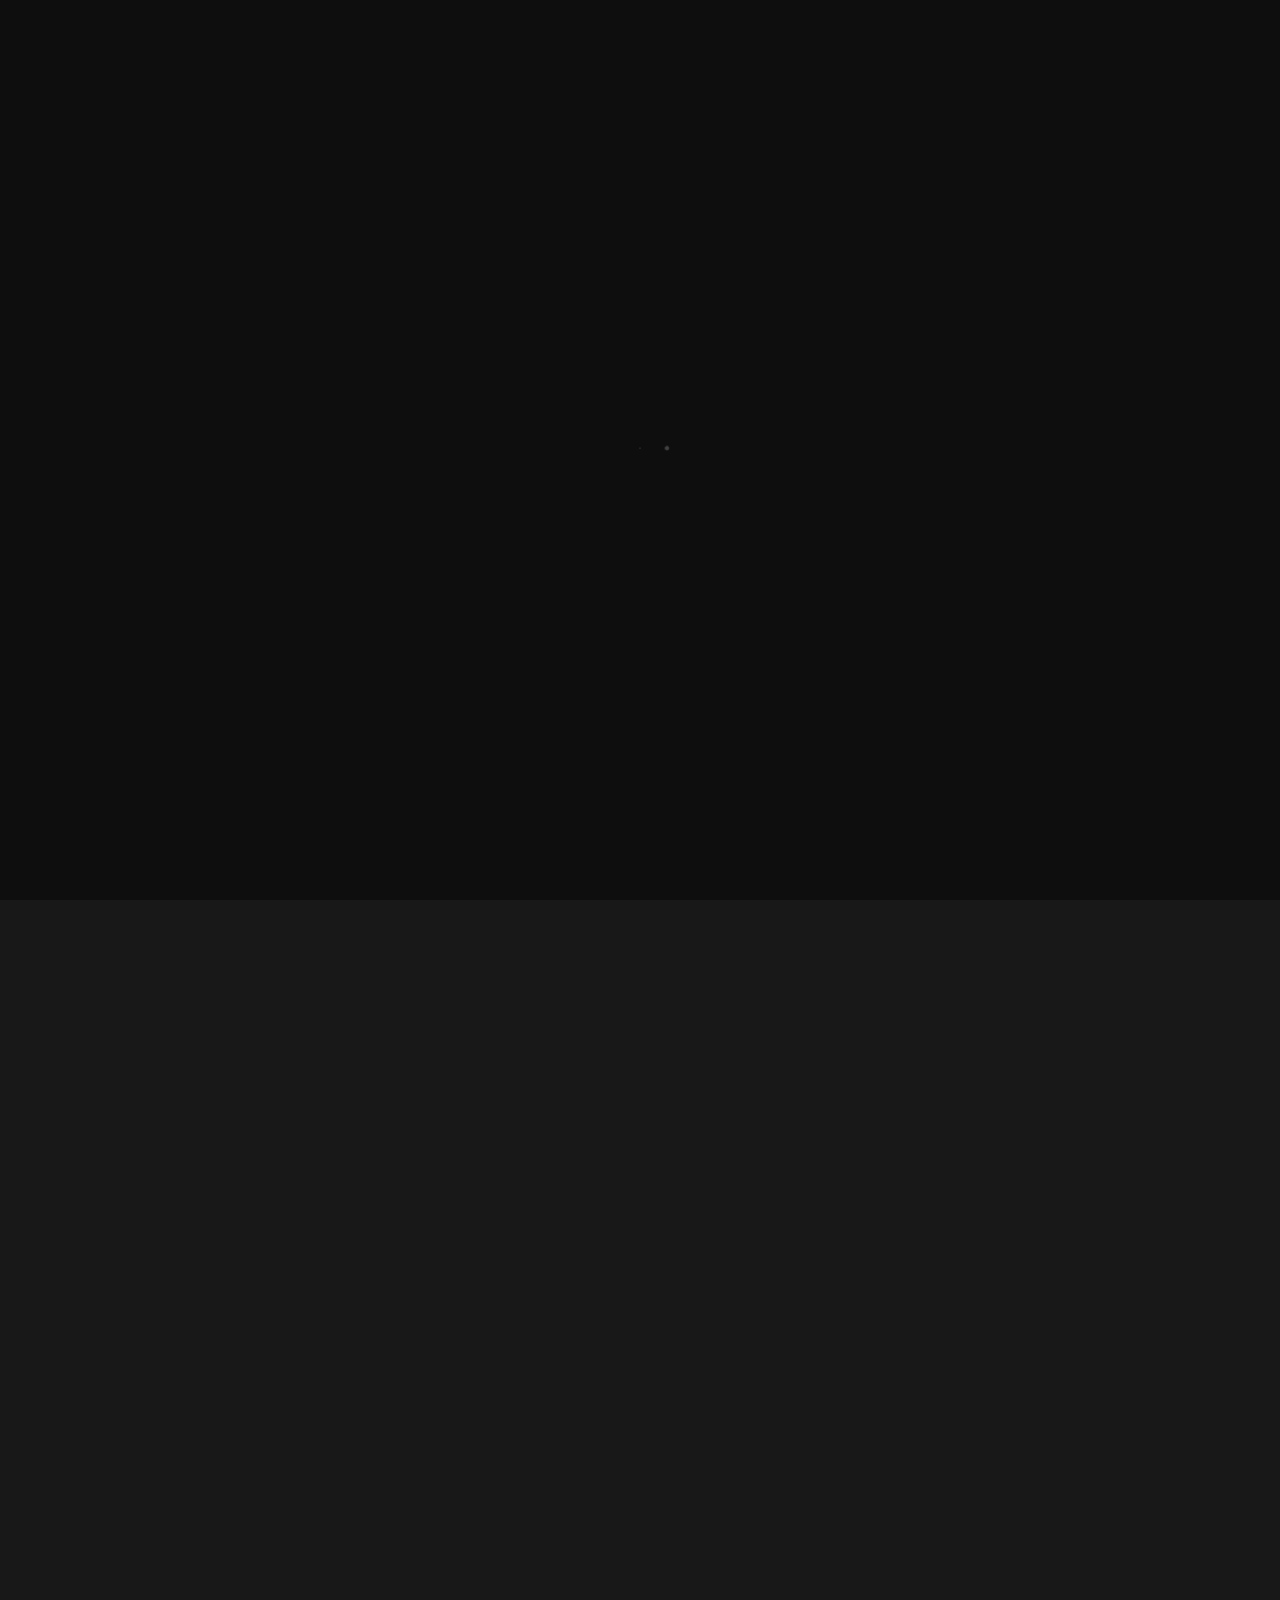
==== index.html @ e047747b "Chintan personal website template is initiated..." ====
<html xmlns="http://www.w3.org/1999/xhtml" lang="en">

<head>
	<meta http-equiv="Content-Type" content="text/html; charset=utf-8" />
	<meta name="description" content="HTTrack is an easy-to-use website mirror utility. It allows you to download a World Wide website from the Internet to a local directory,building recursively all structures, getting html, images, and other files from the server to your computer. Links are rebuiltrelatively so that you can freely browse to the local site (works with any browser). You can mirror several sites together so that you can jump from one toanother. You can, also, update an existing mirror site, or resume an interrupted download. The robot is fully configurable, with an integrated help" />
	<meta name="keywords" content="httrack, HTTRACK, HTTrack, winhttrack, WINHTTRACK, WinHTTrack, offline browser, web mirror utility, aspirateur web, surf offline, web capture, www mirror utility, browse offline, local  site builder, website mirroring, aspirateur www, internet grabber, capture de site web, internet tool, hors connexion, unix, dos, windows 95, windows 98, solaris, ibm580, AIX 4.0, HTS, HTGet, web aspirator, web aspirateur, libre, GPL, GNU, free software" />
	<title>Local index - HTTrack Website Copier</title>
  <!-- Mirror and index made by HTTrack Website Copier/3.49-2 [XR&CO'2014] -->
	<style type="text/css">
	<!--

body {
	margin: 0;  padding: 0;  margin-bottom: 15px;  margin-top: 8px;
	background: #77b;
}
body, td {
	font: 14px "Trebuchet MS", Verdana, Arial, Helvetica, sans-serif;
	}

#subTitle {
	background: #000;  color: #fff;  padding: 4px;  font-weight: bold; 
	}

#siteNavigation a, #siteNavigation .current {
	font-weight: bold;  color: #448;
	}
#siteNavigation a:link    { text-decoration: none; }
#siteNavigation a:visited { text-decoration: none; }

#siteNavigation .current { background-color: #ccd; }

#siteNavigation a:hover   { text-decoration: none;  background-color: #fff;  color: #000; }
#siteNavigation a:active  { text-decoration: none;  background-color: #ccc; }


a:link    { text-decoration: underline;  color: #00f; }
a:visited { text-decoration: underline;  color: #000; }
a:hover   { text-decoration: underline;  color: #c00; }
a:active  { text-decoration: underline; }

#pageContent {
	clear: both;
	border-bottom: 6px solid #000;
	padding: 10px;  padding-top: 20px;
	line-height: 1.65em;
	background-image: url(backblue.gif);
	background-repeat: no-repeat;
	background-position: top right;
	}

#pageContent, #siteNavigation {
	background-color: #ccd;
	}


.imgLeft  { float: left;   margin-right: 10px;  margin-bottom: 10px; }
.imgRight { float: right;  margin-left: 10px;   margin-bottom: 10px; }

hr { height: 1px;  color: #000;  background-color: #000;  margin-bottom: 15px; }

h1 { margin: 0;  font-weight: bold;  font-size: 2em; }
h2 { margin: 0;  font-weight: bold;  font-size: 1.6em; }
h3 { margin: 0;  font-weight: bold;  font-size: 1.3em; }
h4 { margin: 0;  font-weight: bold;  font-size: 1.18em; }

.blak { background-color: #000; }
.hide { display: none; }
.tableWidth { min-width: 400px; }

.tblRegular       { border-collapse: collapse; }
.tblRegular td    { padding: 6px;  background-image: url(fade.gif);  border: 2px solid #99c; }
.tblHeaderColor, .tblHeaderColor td { background: #99c; }
.tblNoBorder td   { border: 0; }


// -->
</style>

</head>

<table width="76%" border="0" align="center" cellspacing="0" cellpadding="3" class="tableWidth">
	<tr>
	<td id="subTitle">HTTrack Website Copier - Open Source offline browser</td>
	</tr>
</table>
<table width="76%" border="0" align="center" cellspacing="0" cellpadding="0" class="tableWidth">
<tr class="blak">
<td>
	<table width="100%" border="0" align="center" cellspacing="1" cellpadding="0">
	<tr>
	<td colspan="6"> 
		<table width="100%" border="0" align="center" cellspacing="0" cellpadding="10">
		<tr> 
		<td id="pageContent"> 
<!-- ==================== End prologue ==================== -->

	<meta name="generator" content="HTTrack Website Copier/3.x">
	<TITLE>Local index - HTTrack</TITLE>
</HEAD>
<BODY>
<H1 ALIGN=Center>Index of locally available sites:</H1>
	<TABLE BORDER="0" WIDTH="100%" CELLSPACING="1" CELLPADDING="0">
		<TR>
			<TD BACKGROUND="fade.gif">
				&middot;
					<A HREF="exill.dk/demo/kitzu/template/index.html">
						exill.dk/demo/kitzu/template/index.html
					</A>		
			</TD>
		</TR>
	</TABLE>
	<BR>
	<BR>
	<BR>
  	<H6 ALIGN="RIGHT">
	<I>Mirror and index made by HTTrack Website Copier [XR&amp;CO'2008]</I>
	</H6>
	<!-- Mirror and index made by HTTrack Website Copier/3.49-2 [XR&CO'2014] -->
	<!-- Thanks for using HTTrack Website Copier! -->
	<meta HTTP-EQUIV="Refresh" CONTENT="0; URL=exill.dk/demo/kitzu/template/index.html">


<!-- ==================== Start epilogue ==================== -->
		</td>
		</tr>
		</table>
	</td>
	</tr>
	</table>
</td>
</tr>
</table>

<table width="76%" border="0" align="center" valign="bottom" cellspacing="0" cellpadding="0">
	<tr>
	<td id="footer"><small>&copy; 2008 Xavier Roche & other contributors - Web Design: Leto Kauler.</small></td>
	</tr>
</table>

</body>

</html>
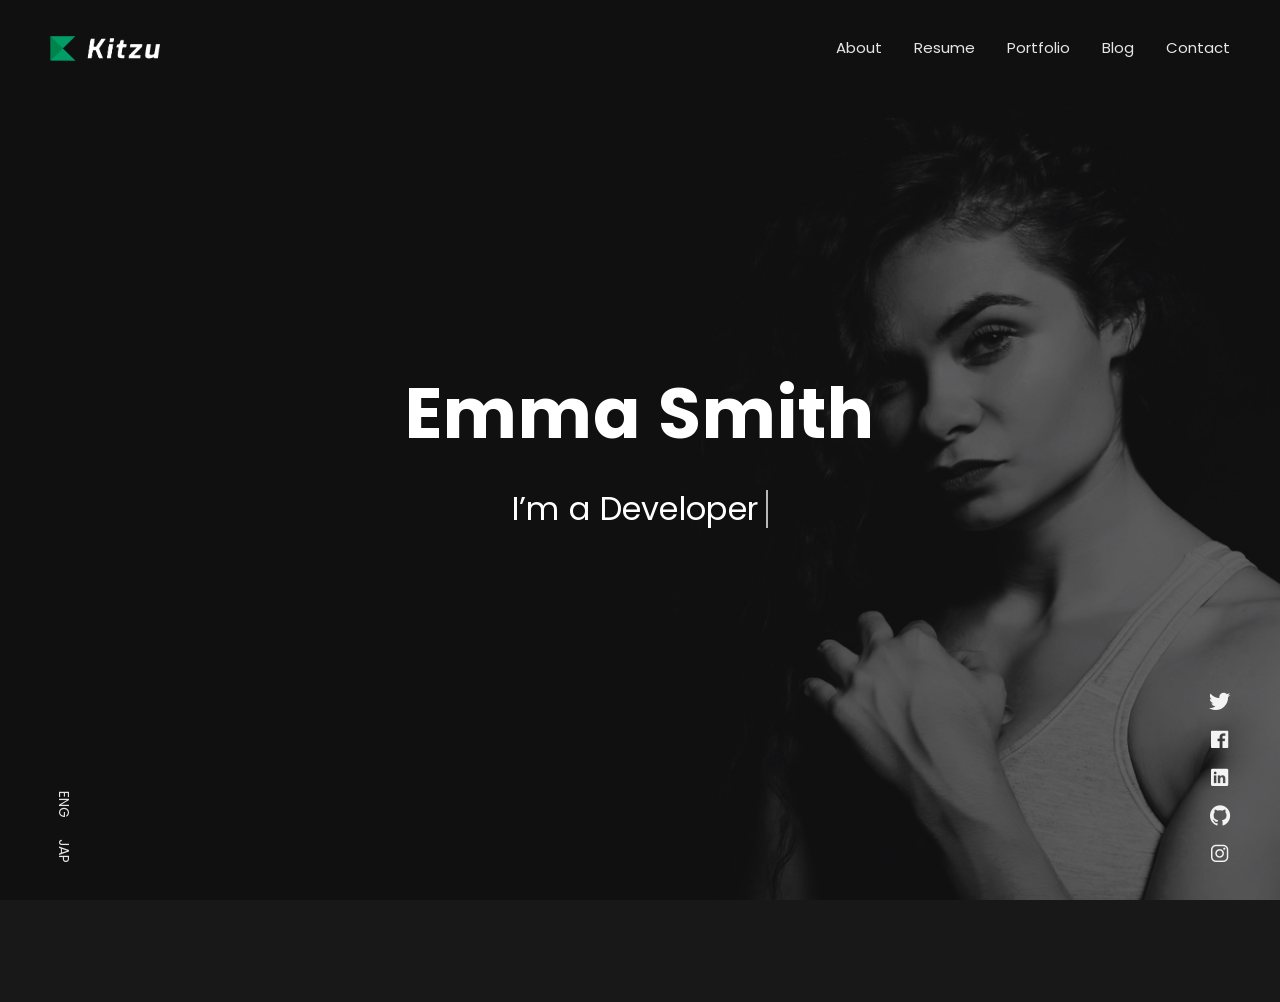
==== commit 5f4e0816: "template is refactored..." ====
--- a/index.html
+++ b/index.html
@@ -1,144 +1,772 @@
-<html xmlns="http://www.w3.org/1999/xhtml" lang="en">
-
-<head>
-	<meta http-equiv="Content-Type" content="text/html; charset=utf-8" />
-	<meta name="description" content="HTTrack is an easy-to-use website mirror utility. It allows you to download a World Wide website from the Internet to a local directory,building recursively all structures, getting html, images, and other files from the server to your computer. Links are rebuiltrelatively so that you can freely browse to the local site (works with any browser). You can mirror several sites together so that you can jump from one toanother. You can, also, update an existing mirror site, or resume an interrupted download. The robot is fully configurable, with an integrated help" />
-	<meta name="keywords" content="httrack, HTTRACK, HTTrack, winhttrack, WINHTTRACK, WinHTTrack, offline browser, web mirror utility, aspirateur web, surf offline, web capture, www mirror utility, browse offline, local  site builder, website mirroring, aspirateur www, internet grabber, capture de site web, internet tool, hors connexion, unix, dos, windows 95, windows 98, solaris, ibm580, AIX 4.0, HTS, HTGet, web aspirator, web aspirateur, libre, GPL, GNU, free software" />
-	<title>Local index - HTTrack Website Copier</title>
-  <!-- Mirror and index made by HTTrack Website Copier/3.49-2 [XR&CO'2014] -->
-	<style type="text/css">
-	<!--
-
-body {
-	margin: 0;  padding: 0;  margin-bottom: 15px;  margin-top: 8px;
-	background: #77b;
-}
-body, td {
-	font: 14px "Trebuchet MS", Verdana, Arial, Helvetica, sans-serif;
-	}
-
-#subTitle {
-	background: #000;  color: #fff;  padding: 4px;  font-weight: bold; 
-	}
-
-#siteNavigation a, #siteNavigation .current {
-	font-weight: bold;  color: #448;
-	}
-#siteNavigation a:link    { text-decoration: none; }
-#siteNavigation a:visited { text-decoration: none; }
-
-#siteNavigation .current { background-color: #ccd; }
-
-#siteNavigation a:hover   { text-decoration: none;  background-color: #fff;  color: #000; }
-#siteNavigation a:active  { text-decoration: none;  background-color: #ccc; }
+<!DOCTYPE html>
+<html lang="zxx">
 
 
-a:link    { text-decoration: underline;  color: #00f; }
-a:visited { text-decoration: underline;  color: #000; }
-a:hover   { text-decoration: underline;  color: #c00; }
-a:active  { text-decoration: underline; }
+<!-- Mirrored from exill.dk/demo/kitzu/template/index.html by HTTrack Website Copier/3.x [XR&CO'2014], Mon, 27 Jul 2020 05:46:56 GMT -->
+<!-- Added by HTTrack --><meta http-equiv="content-type" content="text/html;charset=UTF-8" /><!-- /Added by HTTrack -->
+<head>
+  <!-- Required meta tags-->
+  <meta charset="utf-8">
+  <!-- Title-->
+  <title>Kitzu - Personal Portfolio Template</title>
+  <!-- Description-->
+  <meta name="description" content="Personal Portfolio Template">
+  <meta name="viewport" content="width=device-width, initial-scale=1, shrink-to-fit=no">
+  <!-- Favicons-->
+  <link rel="apple-touch-icon" sizes="180x180" href="img/favicons/apple-touch-icon.png">
+  <link rel="icon" type="image/png" sizes="32x32" href="img/favicons/favicon-32x32.png">
+  <link rel="icon" type="image/png" sizes="16x16" href="img/favicons/favicon-16x16.png">
+  <!-- Web fonts-->
+  <link href="https://fonts.googleapis.com/css?family=Poppins:300,300i,400,400i,500,500i,600,600i,700,700i,800,800i&amp;display=swap" rel="stylesheet">
+  <!-- CSS vendors-->
+  <link rel="stylesheet" href="css/bootstrap-custom.css">
+  <link rel="stylesheet" href="css/ionicons.min.css">
+  <link rel="stylesheet" href="css/tiny-slider.css">
+  <link rel="stylesheet" href="css/lity.min.css">
+  <link rel="stylesheet" href="css/simplebar.min.css">
+  <link rel="stylesheet" href="css/jquery.mb.YTPlayer.min.css">
+  <!-- Main CSS-->
+  <link rel="stylesheet" href="css/main.css">
+  <!-- CSS Color scheme-->
+  <link id="color-scheme" rel="stylesheet" href="css/colors/main-darkgreen.css">
+  <!-- Custom CSS (Add your custom CSS styles to this file)-->
+  <link rel="stylesheet" href="css/custom.css">
+  <!-- removeIf(customizerDist)-->
+  <link rel="stylesheet" href="../customizer/main.css">
+  <!-- endremoveIf(customizerDist)-->
+</head>
 
-#pageContent {
-	clear: both;
-	border-bottom: 6px solid #000;
-	padding: 10px;  padding-top: 20px;
-	line-height: 1.65em;
-	background-image: url(backblue.gif);
-	background-repeat: no-repeat;
-	background-position: top right;
-	}
-
-#pageContent, #siteNavigation {
-	background-color: #ccd;
-	}
+<body class="theme-dark">
+  <!-- Preloader-->
+  <div class="preloader">
+    <div class="preloader-block">
+      <div class="preloader-icon"><span class="loading-dot loading-dot-1"></span><span class="loading-dot loading-dot-2"></span><span class="loading-dot loading-dot-3"></span></div>
+    </div>
+  </div>
+  <div id="overlay-effect"></div>
+  <!-- Navbar-->
+  <nav class="navbar-expand-md navbar fixed-top" id="navbar"><a class="navbar-brand" data-scroll="" href="#home-area">
+      <!-- Navbar Logo-->
+      <img class="img-fluid" src="img/img-kitzu-logo.png" alt="Logo"></a>
+    <span class="navbar-menu ml-auto" data-toggle="collapse" data-target="#navbarSupportedContent" aria-controls="navbarSupportedContent" aria-expanded="false" aria-label="Toggle navigation" role="button"><span class="btn-line"></span></span>
+    <div class="collapse navbar-collapse order-1 order-lg-0" id="navbarSupportedContent">
+      <!-- Navbar menu-->
+      <ul class="navbar-nav ml-auto">
+        <li class="nav-item"><a class="nav-link" href="#about">About</a></li>
+        <li class="nav-item"><a class="nav-link" href="#resume">Resume</a></li>
+        <li class="nav-item"><a class="nav-link" href="#portfolio">Portfolio</a></li>
+        <li class="nav-item"><a class="nav-link" href="#blog">Blog</a></li>
+        <li class="nav-item"><a class="nav-link" href="#contact">Contact</a></li>
+      </ul>
+    </div>
+  </nav>
+  <!-- Home-->
+  <section class="home-area element-cover-bg" id="home" style="background-image:url(img/home.jpg)">
+    <div class="container h-100">
+      <div class="row h-100 align-items-center justify-content-center">
+        <div class="col-12 col-lg-8 home-content text-center">
+          <h1 class="home-name">Emma <span>Smith</span></h1>
+          <h4 class="cd-headline clip home-headline">I’m a <span class="cd-words-wrapper single-headline"><b class="is-visible">Developer</b><b>Designer</b><b>Freelancer</b></span></h4>
+        </div>
+      </div>
+    </div>
+    <div class="fixed-wrapper">
+      <!-- Languages list-->
+      <div class="fixed-block block-left">
+        <ul class="list-unstyled languages-list">
+          <li><a href="#0"><span class="single-language">ENG</span></a></li>
+          <li><a href="#0"><span class="single-language">JAP</span></a></li>
+        </ul>
+      </div>
+      <!-- Social media icons-->
+      <div class="fixed-block block-right">
+        <ul class="list-unstyled social-icons">
+          <li><a href="#0"><i class="icon ion-logo-twitter"></i></a></li>
+          <li><a href="#0"><i class="icon ion-logo-facebook"></i></a></li>
+          <li><a href="#0"><i class="icon ion-logo-linkedin"></i></a></li>
+          <li><a href="#0"><i class="icon ion-logo-github"></i></a></li>
+          <li><a href="#0"><i class="icon ion-logo-instagram"></i></a></li>
+        </ul>
+      </div>
+    </div>
+  </section>
+  <!-- About lightbox-->
+  <div class="lightbox-wrapper" id="about" data-simplebar>
+    <div class="container">
+      <div class="lightbox-close">
+        <div class="close-btn" data-modal-close=""><span class="btn-line"></span></div>
+      </div>
+      <div class="row">
+        <div class="col-12">
+          <div class="lightbox-content">
+            <div class="row">
+              <div class="col-12">
+                <div class="section-heading page-heading">
+                  <p class="section-description">Get to know me</p>
+                  <h2 class="section-title">About Me</h2>
+                  <div class="animated-bar"></div>
+                </div>
+              </div>
+            </div>
+            <!-- Info section-->
+            <div class="info-section single-section">
+              <div class="row align-items-center">
+                <!-- Picture part-->
+                <div class="col-12 col-lg-5 info-img"><img class="img-fluid img-thumbnail" src="img/info-img.jpg" alt="About Picture"></div>
+                <!-- Content part-->
+                <div class="col-12 col-lg-7 info-content">
+                  <div class="content-block">
+                    <h2 class="content-subtitle">Who am i?</h2>
+                    <h6 class="content-title">I'm Emma Smith, a visual UX/UI Designer and Web Developer</h6>
+                    <div class="content-description">
+                      <p>I am a freelancer based in the United Kingdom and i have been building noteworthy UX/UI designs and websites for years, which comply with the latest design trends. I help convert a vision and an idea into meaningful and useful products. Having a sharp eye for product evolution helps me prioritize tasks, iterate fast and deliver faster.</p>
+                    </div>
+                    <address class="content-info">
+                      <div class="row">
+                        <div class="col-12 col-md-6 single-info"><span>Name:</span>
+                          <p>Emma Smith</p>
+                        </div>
+                        <div class="col-12 col-md-6 single-info"><span>Email:</span>
+                          <p><a href="mailto:emma@example.com">emma@example.com</a></p>
+                        </div>
+                      </div>
+                      <div class="row">
+                        <div class="col-12 col-md-6 single-info"><span>Age:</span>
+                          <p>21</p>
+                        </div>
+                        <div class="col-12 col-md-6 single-info"><span>From:</span>
+                          <p>Liverpool, UK</p>
+                        </div>
+                      </div>
+                    </address>
+                    <div class="d-block d-sm-flex align-items-center"><a class="btn content-download button-main button-scheme" href="#0" role="button">Download CV</a>
+                      <ul class="list-unstyled list-inline content-follow">
+                        <li class="list-inline-item"><a href="#0"><i class="icon ion-logo-twitter"></i></a></li>
+                        <li class="list-inline-item"><a href="#0"><i class="icon ion-logo-instagram"></i></a></li>
+                        <li class="list-inline-item"><a href="#0"><i class="icon ion-logo-linkedin"></i></a></li>
+                        <li class="list-inline-item"><a href="#0"><i class="icon ion-logo-github"></i></a></li>
+                        <li class="list-inline-item"><a href="#0"><i class="icon ion-logo-facebook"></i></a></li>
+                      </ul>
+                    </div>
+                  </div>
+                </div>
+              </div>
+            </div>
+            <!-- Services section-->
+            <div class="services-section single-section">
+              <div class="row">
+                <div class="col-12">
+                  <div class="section-heading">
+                    <p class="section-description">Services i offer to my clients</p>
+                    <h2 class="section-title">My Services</h2>
+                  </div>
+                </div>
+              </div>
+              <div class="row">
+                <!-- Single service-->
+                <div class="col-12 col-md-6 col-lg-4">
+                  <div class="single-service"><i class="icon service-icon ion-logo-css3"></i>
+                    <h6 class="service-title">Design Trends</h6>
+                    <p class="service-description">Lorem ipsum dolor sit amet, consectetur adipisicing elit.</p>
+                  </div>
+                </div>
+                <!-- Single service-->
+                <div class="col-12 col-md-6 col-lg-4">
+                  <div class="single-service"><i class="icon service-icon ion-md-images"></i>
+                    <h6 class="service-title">PSD Design</h6>
+                    <p class="service-description">Lorem ipsum dolor sit amet, consectetur adipisicing elit.</p>
+                  </div>
+                </div>
+                <!-- Single service-->
+                <div class="col-12 col-md-6 col-lg-4">
+                  <div class="single-service"><i class="icon service-icon ion-logo-ionic"></i>
+                    <h6 class="service-title">Customer Support</h6>
+                    <p class="service-description">Lorem ipsum dolor sit amet, consectetur adipisicing elit.</p>
+                  </div>
+                </div>
+                <!-- Single service-->
+                <div class="col-12 col-md-6 col-lg-4">
+                  <div class="single-service"><i class="icon service-icon ion-logo-wordpress"></i>
+                    <h6 class="service-title">Web Development</h6>
+                    <p class="service-description">Lorem ipsum dolor sit amet, consectetur adipisicing elit.</p>
+                  </div>
+                </div>
+                <!-- Single service-->
+                <div class="col-12 col-md-6 col-lg-4">
+                  <div class="single-service"><i class="icon service-icon ion-md-move"></i>
+                    <h6 class="service-title">Fully Responsive</h6>
+                    <p class="service-description">Lorem ipsum dolor sit amet, consectetur adipisicing elit.</p>
+                  </div>
+                </div>
+                <!-- Single service-->
+                <div class="col-12 col-md-6 col-lg-4">
+                  <div class="single-service"><i class="icon service-icon ion-ios-rocket"></i>
+                    <h6 class="service-title">Branding</h6>
+                    <p class="service-description">Lorem ipsum dolor sit amet, consectetur adipisicing elit.</p>
+                  </div>
+                </div>
+              </div>
+            </div>
+            <!-- Testimonials section-->
+            <div class="testimonials-section single-section">
+              <div class="row">
+                <div class="col-12">
+                  <div class="section-heading">
+                    <p class="section-description">What my clients think about me</p>
+                    <h2 class="section-title">Testimonials</h2>
+                  </div>
+                </div>
+              </div>
+              <div class="my-slider">
+                <div class="slider-item">
+                  <!-- Single review-->
+                  <div class="single-review swiper-slide">
+                    <div class="review-header d-flex justify-content-between">
+                      <div class="review-client">
+                        <div class="media"><img class="img-fluid rounded-circle client-avatar" src="img/client-1.jpg" alt="Client">
+                          <div class="client-details">
+                            <h6 class="client-name">Julia Sakura</h6><span class="client-role">Envato Customer</span>
+                          </div>
+                        </div>
+                      </div><i class="icon ion-md-quote review-icon"></i>
+                    </div>
+                    <p class="review-content">Emma did an excellent creative job, addressing our request quickly, and also providing her own graphic insight, being open to feedback and changes or edits when they arose. She worked with us the entire way. Highly recommended.</p>
+                  </div>
+                </div>
+                <div class="slider-item">
+                  <!-- Single review-->
+                  <div class="single-review swiper-slide">
+                    <div class="review-header d-flex justify-content-between">
+                      <div class="review-client">
+                        <div class="media"><img class="img-fluid rounded-circle client-avatar" src="img/client-2.jpg" alt="Client">
+                          <div class="client-details">
+                            <h6 class="client-name">John Santana</h6><span class="client-role">Entrepreneur</span>
+                          </div>
+                        </div>
+                      </div><i class="icon ion-md-quote review-icon"></i>
+                    </div>
+                    <p class="review-content">Emma did an excellent creative job, addressing our request quickly, and also providing her own graphic insight, being open to feedback and changes or edits when they arose. She worked with us the entire way. Highly recommended.</p>
+                  </div>
+                </div>
+                <div class="slider-item">
+                  <!-- Single review-->
+                  <div class="single-review swiper-slide">
+                    <div class="review-header d-flex justify-content-between">
+                      <div class="review-client">
+                        <div class="media"><img class="img-fluid rounded-circle client-avatar" src="img/client-3.jpg" alt="Client">
+                          <div class="client-details">
+                            <h6 class="client-name">Maria Wilson</h6><span class="client-role">Envato Customer</span>
+                          </div>
+                        </div>
+                      </div><i class="icon ion-md-quote review-icon"></i>
+                    </div>
+                    <p class="review-content">Emma did an excellent creative job, addressing our request quickly, and also providing her own graphic insight, being open to feedback and changes or edits when they arose. She worked with us the entire way. Highly recommended.</p>
+                  </div>
+                </div>
+              </div>
+            </div>
+            <!-- Pricing section-->
+            <div class="pricing-section single-section">
+              <div class="row">
+                <div class="col-12">
+                  <div class="section-heading">
+                    <p class="section-description">Get started with my services</p>
+                    <h2 class="section-title">Choose a Plan</h2>
+                  </div>
+                </div>
+              </div>
+              <div class="row align-items-center">
+                <!-- Single plan-->
+                <div class="col-lg-4">
+                  <div class="single-plan mb-4 mb-sm-5"><i class="plan-icon icon ion-md-egg"></i>
+                    <h3 class="plan-type">Standard</h3>
+                    <h2 class="plan-price">$19/month</h2>
+                    <ul class="list-unstyled plan-list">
+                      <li>Mobile App Design</li>
+                      <li>Responsive Design</li>
+                      <li>Database Development</li>
+                      <li>Web Design</li>
+                      <li>24/7 Support</li>
+                    </ul><a class="btn button-main button-scheme plan-btn" href="#0" role="button">Get Standard</a>
+                  </div>
+                </div>
+                <!-- Single plan-->
+                <div class="col-lg-4">
+                  <div class="single-plan mb-4 mb-sm-5"><i class="plan-icon icon ion-ios-rocket"></i>
+                    <h3 class="plan-type">Professional</h3>
+                    <h2 class="plan-price">$29/month</h2>
+                    <ul class="list-unstyled plan-list">
+                      <li>Mobile App Design</li>
+                      <li>Responsive Design</li>
+                      <li>Database Development</li>
+                      <li>Web Design</li>
+                      <li>24/7 Support</li>
+                    </ul><a class="btn button-main button-scheme plan-btn" href="#0" role="button">Get Pro</a>
+                  </div>
+                </div>
+                <!-- Single plan-->
+                <div class="col-lg-4">
+                  <div class="single-plan mb-4 mb-sm-5"><i class="plan-icon icon ion-logo-ionic"></i>
+                    <h3 class="plan-type">Business</h3>
+                    <h2 class="plan-price">$39/month</h2>
+                    <ul class="list-unstyled plan-list">
+                      <li>Mobile App Design</li>
+                      <li>Responsive Design</li>
+                      <li>Database Development</li>
+                      <li>Web Design</li>
+                      <li>24/7 Support</li>
+                    </ul><a class="btn button-main button-scheme plan-btn" href="#0" role="button">Get Business</a>
+                  </div>
+                </div>
+              </div>
+            </div>
+          </div>
+        </div>
+      </div>
+    </div>
+  </div>
+  <!-- Resume lightbox-->
+  <div class="lightbox-wrapper" id="resume" data-simplebar>
+    <div class="container">
+      <div class="lightbox-close">
+        <div class="close-btn" data-modal-close=""><span class="btn-line"></span></div>
+      </div>
+      <div class="row">
+        <div class="col-12">
+          <div class="lightbox-content">
+            <div class="row">
+              <div class="col-12">
+                <div class="section-heading page-heading">
+                  <p class="section-description">Check out my Resume</p>
+                  <h2 class="section-title">Resume</h2>
+                  <div class="animated-bar"></div>
+                </div>
+              </div>
+            </div>
+            <!-- Resume section-->
+            <div class="resume-section single-section">
+              <div class="row">
+                <!-- Education part-->
+                <div class="col-12 col-md-6">
+                  <div class="col-block education">
+                    <h3 class="col-title">Education</h3>
+                    <div class="resume-item"><span class="item-arrow"></span>
+                      <h5 class="item-title">Computer Science</h5><span class="item-details">Cambridge University / 2004 - 2007</span>
+                      <p class="item-description">Lorem ipsum dolor sit amet, consectetur adipisicing elit. Optio quo repudiandae.</p>
+                    </div>
+                    <div class="resume-item"><span class="item-arrow"></span>
+                      <h5 class="item-title">Bachelor Degree</h5><span class="item-details">University of Tokyo / 2008 - 2010</span>
+                      <p class="item-description">Lorem ipsum dolor sit amet, consectetur adipisicing elit. Optio quo repudiandae.</p>
+                    </div>
+                    <div class="resume-item"><span class="item-arrow"></span>
+                      <h5 class="item-title">Master Degree</h5><span class="item-details">Harvard University / 2012 - 2015</span>
+                      <p class="item-description">Lorem ipsum dolor sit amet, consectetur adipisicing elit. Optio quo repudiandae.</p>
+                    </div>
+                  </div>
+                </div>
+                <!-- Experience part-->
+                <div class="col-12 col-md-6">
+                  <div class="col-block experience">
+                    <h3 class="col-title">Experience</h3>
+                    <div class="resume-item"><span class="item-arrow"></span>
+                      <h5 class="item-title">Software Engineer</h5><span class="item-details">Adobe / 2015 - 2017</span>
+                      <p class="item-description">Lorem ipsum dolor sit amet, consectetur adipisicing elit. Optio quo repudiandae.</p>
+                    </div>
+                    <div class="resume-item"><span class="item-arrow"></span>
+                      <h5 class="item-title">Back-End Developer</h5><span class="item-details">Google / 2017 - 2018</span>
+                      <p class="item-description">Lorem ipsum dolor sit amet, consectetur adipisicing elit. Optio quo repudiandae.</p>
+                    </div>
+                    <div class="resume-item"><span class="item-arrow"></span>
+                      <h5 class="item-title">UI/UX Designer</h5><span class="item-details">Discord / 2019 - Present</span>
+                      <p class="item-description">Lorem ipsum dolor sit amet, consectetur adipisicing elit. Optio quo repudiandae.</p>
+                    </div>
+                  </div>
+                </div>
+              </div>
+            </div>
+            <!-- Skills section-->
+            <div class="skills-section single-section">
+              <div class="row">
+                <div class="col-12">
+                  <div class="section-heading">
+                    <p class="section-description">My level of knowledge in some tools</p>
+                    <h2 class="section-title">My Skills</h2>
+                  </div>
+                </div>
+              </div>
+              <div class="row">
+                <div class="col-12 col-md-6">
+                  <div class="single-skill" data-percentage="95">
+                    <div class="skill-info"><span class="skill-name">HTML/CSS</span><span class="skill-percentage"></span></div>
+                    <div class="progress skill-progress">
+                      <div class="progress-bar" role="progressbar" aria-valuemin="0" aria-valuemax="100"></div>
+                    </div>
+                  </div>
+                  <div class="single-skill" data-percentage="80">
+                    <div class="skill-info"><span class="skill-name">Web Design</span><span class="skill-percentage"></span></div>
+                    <div class="progress skill-progress">
+                      <div class="progress-bar" role="progressbar" aria-valuemin="0" aria-valuemax="100"></div>
+                    </div>
+                  </div>
+                  <div class="single-skill" data-percentage="90">
+                    <div class="skill-info"><span class="skill-name">JavaScript</span><span class="skill-percentage"></span></div>
+                    <div class="progress skill-progress">
+                      <div class="progress-bar" role="progressbar" aria-valuemin="0" aria-valuemax="100"></div>
+                    </div>
+                  </div>
+                </div>
+                <div class="col-12 col-md-6">
+                  <div class="single-skill" data-percentage="90">
+                    <div class="skill-info"><span class="skill-name">React JS</span><span class="skill-percentage"></span></div>
+                    <div class="progress skill-progress">
+                      <div class="progress-bar" role="progressbar" aria-valuemin="0" aria-valuemax="100"></div>
+                    </div>
+                  </div>
+                  <div class="single-skill" data-percentage="95">
+                    <div class="skill-info"><span class="skill-name">Express.js</span><span class="skill-percentage"></span></div>
+                    <div class="progress skill-progress">
+                      <div class="progress-bar" role="progressbar" aria-valuemin="0" aria-valuemax="100"></div>
+                    </div>
+                  </div>
+                  <div class="single-skill" data-percentage="80">
+                    <div class="skill-info"><span class="skill-name">TypeScript</span><span class="skill-percentage"></span></div>
+                    <div class="progress skill-progress">
+                      <div class="progress-bar" role="progressbar" aria-valuemin="0" aria-valuemax="100"></div>
+                    </div>
+                  </div>
+                </div>
+              </div>
+            </div>
+            <!-- Video section-->
+            <div class="video-section single-section">
+              <div class="row align-items-center">
+                <div class="col-12 col-lg-6 content-part">
+                  <h3 class="video-title">Take a tour of my office</h3>
+                  <p class="video-description">Lorem ipsum dolor sit amet, consectetur adipisicing elit. Quia cum quasi assumenda culpa praesentium consectetur voluptatibus expedita. Voluptatem tempore, aspernatur rem facilis, distinctio nemo! Odio velit, nemo dolorem voluptas!</p>
+                  <p class="video-description">Lorem ipsum dolor sit amet, consectetur adipisicing elit. Laudantium qui aspernatur unde mollitia, in laborum.</p>
+                </div>
+                <div class="col-12 col-lg-6 video-part"><a class="media-lightbox" href="https://www.youtube.com/watch?v=doteMqP6eSc" data-lightbox>
+                    <div class="embed-responsive embed-responsive-16by9">
+                      <div class="embed-responsive-item element-cover-bg"><span class="play-wrapper"><i class="icon ion-md-play"></i></span></div>
+                    </div>
+                  </a></div>
+              </div>
+            </div>
+          </div>
+        </div>
+      </div>
+    </div>
+  </div>
+  <!-- Portfolio lightbox-->
+  <div class="lightbox-wrapper" id="portfolio" data-simplebar>
+    <div class="container">
+      <div class="lightbox-close">
+        <div class="close-btn" data-modal-close=""><span class="btn-line"></span></div>
+      </div>
+      <div class="row">
+        <div class="col-12">
+          <div class="lightbox-content">
+            <div class="row">
+              <div class="col-12">
+                <div class="section-heading page-heading">
+                  <p class="section-description">Showcasing some of my best work</p>
+                  <h2 class="section-title">Portfolio</h2>
+                  <div class="animated-bar"></div>
+                </div>
+              </div>
+            </div>
+            <!-- Portfolio section-->
+            <div class="portfolio-section single-section">
+              <div class="row">
+                <!-- Filter nav-->
+                <div class="col-12">
+                  <ul class="list-inline filter-control" role="group" aria-label="Filter Control">
+                    <li class="list-inline-item tab-active" data-filter="*">All</li>
+                    <li class="list-inline-item" data-filter=".brand">Brand</li>
+                    <li class="list-inline-item" data-filter=".design">Design</li>
+                    <li class="list-inline-item" data-filter=".photos">Photos</li>
+                  </ul>
+                </div>
+              </div>
+              <!-- Thumbnail list-->
+              <div class="portfolio-grid row">
+                <!-- Single item-->
+                <div class="single-item col-6 col-lg-4 design"><a class="portfolio-item" href="img/item-1.jpg" data-lightbox>
+                    <div class="portfolio-wrapper"><img class="img-fluid" alt="Item" src="img/item-1.jpg">
+                      <div class="item-content">
+                        <h6 class="content-title">Label Tag Mockup</h6><span class="content-more">More Info</span>
+                      </div>
+                    </div>
+                  </a></div>
+                <!-- Single item-->
+                <div class="single-item col-6 col-lg-4 photos"><a class="portfolio-item" href="img/item-2.jpg" data-lightbox>
+                    <div class="portfolio-wrapper"><img class="img-fluid" alt="Item" src="img/item-2.jpg">
+                      <div class="item-content">
+                        <h6 class="content-title">3D Bag Mockup</h6><span class="content-more">More Info</span>
+                      </div>
+                    </div>
+                  </a></div>
+                <!-- Single item-->
+                <div class="single-item col-6 col-lg-4 design"><a class="portfolio-item" href="img/item-3.jpg" data-lightbox>
+                    <div class="portfolio-wrapper"><img class="img-fluid" alt="Item" src="img/item-3.jpg">
+                      <div class="item-content">
+                        <h6 class="content-title">Modern Bag Design</h6><span class="content-more">More Info</span>
+                      </div>
+                    </div>
+                  </a></div>
+                <!-- Single item-->
+                <div class="single-item col-6 col-lg-4 brand"><a class="portfolio-item" href="img/item-4.jpg" data-lightbox>
+                    <div class="portfolio-wrapper"><img class="img-fluid" alt="Item" src="img/item-4.jpg">
+                      <div class="item-content">
+                        <h6 class="content-title">Coffee Cup Design</h6><span class="content-more">More Info</span>
+                      </div>
+                    </div>
+                  </a></div>
+                <!-- Single item-->
+                <div class="single-item col-6 col-lg-4 brand"><a class="portfolio-item" href="img/item-5.jpg" data-lightbox>
+                    <div class="portfolio-wrapper"><img class="img-fluid" alt="Item" src="img/item-5.jpg">
+                      <div class="item-content">
+                        <h6 class="content-title">T-Shirt Design</h6><span class="content-more">More Info</span>
+                      </div>
+                    </div>
+                  </a></div>
+                <!-- Single item-->
+                <div class="single-item col-6 col-lg-4 photos"><a class="portfolio-item" href="img/item-6.jpg" data-lightbox>
+                    <div class="portfolio-wrapper"><img class="img-fluid" alt="Item" src="img/item-6.jpg">
+                      <div class="item-content">
+                        <h6 class="content-title">Packaging Box Mockup</h6><span class="content-more">More Info</span>
+                      </div>
+                    </div>
+                  </a></div>
+              </div>
+            </div>
+          </div>
+        </div>
+      </div>
+    </div>
+  </div>
+  <!-- Blog lightbox-->
+  <div class="lightbox-wrapper" id="blog" data-simplebar>
+    <div class="container">
+      <div class="lightbox-close">
+        <div class="close-btn" data-modal-close=""><span class="btn-line"></span></div>
+      </div>
+      <div class="row">
+        <div class="col-12">
+          <div class="lightbox-content">
+            <div class="row">
+              <div class="col-12">
+                <div class="section-heading page-heading">
+                  <p class="section-description">Check out my latest blog posts</p>
+                  <h2 class="section-title">My Blog</h2>
+                  <div class="animated-bar"></div>
+                </div>
+              </div>
+            </div>
+            <!-- Blog section-->
+            <div class="blog-section single-section">
+              <div class="row justify-content-center">
+                <!-- Single post-->
+                <div class="col-12 col-sm-8 col-lg-4">
+                  <div class="card single-post"><a class="post-img" href="#0"><img class="card-img-top" src="img/post-1.jpg" alt="Blog post"><span class="content-date">11 Dec, 20</span></a>
+                    <div class="card-body post-content"><a href="#0">
+                        <h5 class="card-title content-title">Top tools for Photographers</h5>
+                      </a>
+                      <p class="card-text content-description">Lorem ipsum dolor sit amet, consectetur adipisicing elit. Dolore, porro rem quod illo quam, eum alias id, repellendus magni, quas.</p>
+                    </div>
+                  </div>
+                </div>
+                <!-- Single post-->
+                <div class="col-12 col-sm-8 col-lg-4">
+                  <div class="card single-post"><a class="post-img" href="#0"><img class="card-img-top" src="img/post-2.jpg" alt="Blog post"><span class="content-date">12 Aug, 20</span></a>
+                    <div class="card-body post-content"><a href="#0">
+                        <h5 class="card-title content-title">Take a tour of my office</h5>
+                      </a>
+                      <p class="card-text content-description">Lorem ipsum dolor sit amet, consectetur adipisicing elit. Dolore, porro rem quod illo quam, eum alias id, repellendus magni, quas.</p>
+                    </div>
+                  </div>
+                </div>
+                <!-- Single post-->
+                <div class="col-12 col-sm-8 col-lg-4">
+                  <div class="card single-post"><a class="post-img" href="#0"><img class="card-img-top" src="img/post-3.jpg" alt="Blog post"><span class="content-date">4 Feb, 20</span></a>
+                    <div class="card-body post-content"><a href="#0">
+                        <h5 class="card-title content-title">How i became a Web Designer</h5>
+                      </a>
+                      <p class="card-text content-description">Lorem ipsum dolor sit amet, consectetur adipisicing elit. Dolore, porro rem quod illo quam, eum alias id, repellendus magni, quas.</p>
+                    </div>
+                  </div>
+                </div><!-- Single post-->
+                <div class="col-12 col-sm-8 col-lg-4">
+                  <div class="card single-post"><a class="post-img" href="#0"><img class="card-img-top" src="img/post-4.jpg" alt="Blog post"><span class="content-date">11 Dec, 19</span></a>
+                    <div class="card-body post-content"><a href="#0">
+                        <h5 class="card-title content-title">How to improve work performance</h5>
+                      </a>
+                      <p class="card-text content-description">Lorem ipsum dolor sit amet, consectetur adipisicing elit. Dolore, porro rem quod illo quam, eum alias id, repellendus magni, quas.</p>
+                    </div>
+                  </div>
+                </div>
+                <!-- Single post-->
+                <div class="col-12 col-sm-8 col-lg-4">
+                  <div class="card single-post"><a class="post-img" href="#0"><img class="card-img-top" src="img/post-5.jpg" alt="Blog post"><span class="content-date">15 Nov, 19</span></a>
+                    <div class="card-body post-content"><a href="#0">
+                        <h5 class="card-title content-title">How to work from home</h5>
+                      </a>
+                      <p class="card-text content-description">Lorem ipsum dolor sit amet, consectetur adipisicing elit. Dolore, porro rem quod illo quam, eum alias id, repellendus magni, quas.</p>
+                    </div>
+                  </div>
+                </div>
+                <!-- Single post-->
+                <div class="col-12 col-sm-8 col-lg-4">
+                  <div class="card single-post"><a class="post-img" href="#0"><img class="card-img-top" src="img/post-6.jpg" alt="Blog post"><span class="content-date">8 Aug, 19</span></a>
+                    <div class="card-body post-content"><a href="#0">
+                        <h5 class="card-title content-title">How to enjoy your business trip</h5>
+                      </a>
+                      <p class="card-text content-description">Lorem ipsum dolor sit amet, consectetur adipisicing elit. Dolore, porro rem quod illo quam, eum alias id, repellendus magni, quas.</p>
+                    </div>
+                  </div>
+                </div>
+              </div>
+            </div>
+          </div>
+        </div>
+      </div>
+    </div>
+  </div>
+  <!-- Contact lightbox-->
+  <div class="lightbox-wrapper" id="contact" data-simplebar>
+    <div class="container">
+      <div class="lightbox-close">
+        <div class="close-btn" data-modal-close=""><span class="btn-line"></span></div>
+      </div>
+      <div class="row">
+        <div class="col-12">
+          <div class="lightbox-content">
+            <div class="row">
+              <div class="col-12">
+                <div class="section-heading page-heading">
+                  <p class="section-description">Feel free to contact me anytimes</p>
+                  <h2 class="section-title">Get in Touch</h2>
+                  <div class="animated-bar"></div>
+                </div>
+              </div>
+            </div>
+            <!-- Contact section-->
+            <div class="contact-section single-section">
+              <div class="row">
+                <!-- Contact form-->
+                <div class="col-12 col-lg-7">
+                  <form class="contact-form" id="contact-form" action="http://exill.dk/demo/kitzu/template/php/contact.php">
+                    <h4 class="content-title">Message Me</h4>
+                    <div class="row">
+                      <div class="col-12 col-md-6 form-group"><input class="form-control" id="contact-name" type="text" name="name" placeholder="Name" required=""></div>
+                      <div class="col-12 col-md-6 form-group"><input class="form-control" id="contact-email" type="email" name="email" placeholder="Email" required=""></div>
+                      <div class="col-12 form-group"><input class="form-control" id="contact-subject" type="text" name="subject" placeholder="Subject" required=""></div>
+                      <div class="col-12 form-group form-message"><textarea class="form-control" id="contact-message" name="message" placeholder="Message" rows="5" required=""></textarea></div>
+                      <div class="col-12 form-submit"><button class="btn button-main button-scheme" id="contact-submit" type="submit">Send Message</button>
+                        <p class="contact-feedback"></p>
+                      </div>
+                    </div>
+                  </form>
+                </div>
+                <!-- Contact info-->
+                <div class="col-12 col-lg-5">
+                  <div class="contact-info">
+                    <h4 class="content-title">Contact Info</h4>
+                    <p class="info-description">Always available for freelance work if the right project comes along, Feel free to contact me!</p>
+                    <ul class="list-unstyled list-info">
+                      <li>
+                        <div class="media align-items-center"><span class="info-icon"><i class="icon ion-logo-ionic"></i></span>
+                          <div class="media-body info-details">
+                            <h6 class="info-type">Name</h6><span class="info-value">Emma Smith</span>
+                          </div>
+                        </div>
+                      </li>
+                      <li>
+                        <div class="media align-items-center"><span class="info-icon"><i class="icon ion-md-map"></i></span>
+                          <div class="media-body info-details">
+                            <h6 class="info-type">Location</h6><span class="info-value">4155 Mann Island, Liverpool, United Kingdom.</span>
+                          </div>
+                        </div>
+                      </li>
+                      <li>
+                        <div class="media align-items-center"><span class="info-icon"><i class="icon ion-md-call"></i></span>
+                          <div class="media-body info-details">
+                            <h6 class="info-type">Call Me</h6><span class="info-value"><a href="tel:+441632967704">+44 1632 967704</a></span>
+                          </div>
+                        </div>
+                      </li>
+                      <li>
+                        <div class="media align-items-center"><span class="info-icon"><i class="icon ion-md-send"></i></span>
+                          <div class="media-body info-details">
+                            <h6 class="info-type">Email Me</h6><span class="info-value"><a href="mailto:emma@example.com">emma@example.com</a></span>
+                          </div>
+                        </div>
+                      </li>
+                    </ul>
+                  </div>
+                </div>
+              </div>
+            </div>
+          </div>
+        </div>
+      </div>
+    </div>
+  </div>
+  <!-- removeIf(customizerDist)-->
+  <div class="demo-tool">
+    <div class="tool-wrapper">
+      <span class="tool-toggler"><i class="icon ion-md-settings"></i></span>
+      <div class="tool-box">
+        <ul class="list-inline single-block color-switcher">
+          <li class="list-inline-item" style="background-color: #2c31ff;" data-path="css/colors/main-blueviolet.css"></li>
+          <li class="list-inline-item" style="background-color: #3460D1;" data-path="css/colors/main-nightskyblue.css"></li>
+          <li class="list-inline-item" style="background-color: #EE3158;" data-path="css/colors/main-redpink.css"></li>
+          <li class="list-inline-item" style="background-color: #007bff;" data-path="css/colors/main-blue.css"></li>
+          <li class="list-inline-item" style="background-color: #17a2b8;" data-path="css/colors/main-cyan.css"></li>
+          <li class="list-inline-item" style="background-color: #3365b0;" data-path="css/colors/main-darkblue.css"></li>
+          <li class="list-inline-item" style="background-color: #a435b7;" data-path="css/colors/main-darkmagenta.css"></li>
+          <li class="list-inline-item" style="background-color: #c93e70;" data-path="css/colors/main-darkpink.css"></li>
+          <li class="list-inline-item" style="background-color: #bf2a3d;" data-path="css/colors/main-darkred.css"></li>
+          <li class="list-inline-item" style="background-color: #28a745;" data-path="css/colors/main-green.css"></li>
+          <li class="list-inline-item" style="background-color: #6610f2;" data-path="css/colors/main-indigo.css"></li>
+          <li class="list-inline-item" style="background-color: #fd7e14;" data-path="css/colors/main-orange.css"></li>
+          <li class="list-inline-item" style="background-color: #e83e8c;" data-path="css/colors/main-pink.css"></li>
+          <li class="list-inline-item" style="background-color: #6f42c1;" data-path="css/colors/main-purple.css"></li>
+          <li class="list-inline-item" style="background-color: #dc3545;" data-path="css/colors/main-red.css"></li>
+          <li class="list-inline-item" style="background-color: #20c997;" data-path="css/colors/main-teal.css"></li>
+          <li class="list-inline-item" style="background-color: #333;" data-path="css/colors/main-dark.css"></li>
+          <li class="list-inline-item" style="background-color: #78b230;" data-path="css/colors/main-yellowgreen.css"></li>
+          <li class="list-inline-item" style="background-color: #E16F7C;" data-path="css/colors/main-tangopink.css"></li>
+          <li class="list-inline-item" style="background-color: #6F73D2;" data-path="css/colors/main-moodyblue.css"></li>
+          <li class="list-inline-item" style="background-color: #664C43;" data-path="css/colors/main-brown.css"></li>
+          <li class="list-inline-item" style="background-color: #4770D9;" data-path="css/colors/main-royalblue.css"></li>
+          <li class="list-inline-item" style="background-color: #ffb100;" data-path="css/colors/main-darkyellow.css"></li>
+        </ul>
+        <div class="single-block buy-btn mb-0">
+          <a class="btn btn-success btn-sm" target="_blank" href="https://themeforest.net/item/kitzu-personal-portfolio-template/26075107" role="button">Buy Kitzu</a>
+        </div>
+      </div>
+    </div>
+  </div>
+  <!-- endremoveIf(customizerDist)-->
+  <!-- Scripts-->
+  <script src="js/jquery.min.js"></script>
+  <script src="js/bootstrap.bundle.min.js"></script>
+  <script src="js/imagesloaded.pkgd.min.js"></script>
+  <script src="js/isotope.pkgd.min.js"></script>
+  <script src="js/animatedModal.js"></script>
+  <script src="js/tiny-slider.js"></script>
+  <script src="js/lity.min.js"></script>
+  <script src="js/simplebar.min.js"></script>
+  <script src="js/jquery.mb.YTPlayer.min.js"></script>
+  <script src="js/main.js"></script>
+  <!-- Custom JS (Add your custom JS scripts to this file)-->
+  <script src="js/custom.js"></script>
+  <!-- removeIf(customizerDist)-->
+  <script src="../customizer/main.js"></script>
+  <!-- endremoveIf(customizerDist)-->
+</body>
 
 
-.imgLeft  { float: left;   margin-right: 10px;  margin-bottom: 10px; }
-.imgRight { float: right;  margin-left: 10px;   margin-bottom: 10px; }
-
-hr { height: 1px;  color: #000;  background-color: #000;  margin-bottom: 15px; }
-
-h1 { margin: 0;  font-weight: bold;  font-size: 2em; }
-h2 { margin: 0;  font-weight: bold;  font-size: 1.6em; }
-h3 { margin: 0;  font-weight: bold;  font-size: 1.3em; }
-h4 { margin: 0;  font-weight: bold;  font-size: 1.18em; }
-
-.blak { background-color: #000; }
-.hide { display: none; }
-.tableWidth { min-width: 400px; }
-
-.tblRegular       { border-collapse: collapse; }
-.tblRegular td    { padding: 6px;  background-image: url(fade.gif);  border: 2px solid #99c; }
-.tblHeaderColor, .tblHeaderColor td { background: #99c; }
-.tblNoBorder td   { border: 0; }
-
-
-// -->
-</style>
-
-</head>
-
-<table width="76%" border="0" align="center" cellspacing="0" cellpadding="3" class="tableWidth">
-	<tr>
-	<td id="subTitle">HTTrack Website Copier - Open Source offline browser</td>
-	</tr>
-</table>
-<table width="76%" border="0" align="center" cellspacing="0" cellpadding="0" class="tableWidth">
-<tr class="blak">
-<td>
-	<table width="100%" border="0" align="center" cellspacing="1" cellpadding="0">
-	<tr>
-	<td colspan="6"> 
-		<table width="100%" border="0" align="center" cellspacing="0" cellpadding="10">
-		<tr> 
-		<td id="pageContent"> 
-<!-- ==================== End prologue ==================== -->
-
-	<meta name="generator" content="HTTrack Website Copier/3.x">
-	<TITLE>Local index - HTTrack</TITLE>
-</HEAD>
-<BODY>
-<H1 ALIGN=Center>Index of locally available sites:</H1>
-	<TABLE BORDER="0" WIDTH="100%" CELLSPACING="1" CELLPADDING="0">
-		<TR>
-			<TD BACKGROUND="fade.gif">
-				&middot;
-					<A HREF="exill.dk/demo/kitzu/template/index.html">
-						exill.dk/demo/kitzu/template/index.html
-					</A>		
-			</TD>
-		</TR>
-	</TABLE>
-	<BR>
-	<BR>
-	<BR>
-  	<H6 ALIGN="RIGHT">
-	<I>Mirror and index made by HTTrack Website Copier [XR&amp;CO'2008]</I>
-	</H6>
-	<!-- Mirror and index made by HTTrack Website Copier/3.49-2 [XR&CO'2014] -->
-	<!-- Thanks for using HTTrack Website Copier! -->
-	<meta HTTP-EQUIV="Refresh" CONTENT="0; URL=exill.dk/demo/kitzu/template/index.html">
-
-
-<!-- ==================== Start epilogue ==================== -->
-		</td>
-		</tr>
-		</table>
-	</td>
-	</tr>
-	</table>
-</td>
-</tr>
-</table>
-
-<table width="76%" border="0" align="center" valign="bottom" cellspacing="0" cellpadding="0">
-	<tr>
-	<td id="footer"><small>&copy; 2008 Xavier Roche & other contributors - Web Design: Leto Kauler.</small></td>
-	</tr>
-</table>
-
-</body>
-
-</html>
-
-
+<!-- Mirrored from exill.dk/demo/kitzu/template/index.html by HTTrack Website Copier/3.x [XR&CO'2014], Mon, 27 Jul 2020 05:48:01 GMT -->
+</html>
--- a/css/simplebar.min.css
+++ b/css/simplebar.min.css
@@ -0,0 +1 @@
+[data-simplebar]{position:relative;flex-direction:column;flex-wrap:wrap;justify-content:flex-start;align-content:flex-start;align-items:flex-start}.simplebar-wrapper{overflow:hidden;width:inherit;height:inherit;max-width:inherit;max-height:inherit}.simplebar-mask{direction:inherit;position:absolute;overflow:hidden;padding:0;margin:0;left:0;top:0;bottom:0;right:0;width:auto!important;height:auto!important;z-index:0}.simplebar-offset{direction:inherit!important;box-sizing:inherit!important;resize:none!important;position:absolute;top:0;left:0;bottom:0;right:0;padding:0;margin:0;-webkit-overflow-scrolling:touch}.simplebar-content-wrapper{direction:inherit;box-sizing:border-box!important;position:relative;display:block;height:100%;width:auto;visibility:visible;overflow:auto;max-width:100%;max-height:100%}.simplebar-content:after,.simplebar-content:before{content:' ';display:table}.simplebar-placeholder{max-height:100%;max-width:100%;width:100%;pointer-events:none}.simplebar-height-auto-observer-wrapper{box-sizing:inherit!important;height:100%;width:100%;max-width:1px;position:relative;float:left;max-height:1px;overflow:hidden;z-index:-1;padding:0;margin:0;pointer-events:none;flex-grow:inherit;flex-shrink:0;flex-basis:0}.simplebar-height-auto-observer{box-sizing:inherit;display:block;opacity:0;position:absolute;top:0;left:0;height:1000%;width:1000%;min-height:1px;min-width:1px;overflow:hidden;pointer-events:none;z-index:-1}.simplebar-track{z-index:1;position:absolute;right:0;bottom:0;pointer-events:none;overflow:hidden}[data-simplebar].simplebar-dragging .simplebar-content{pointer-events:none;user-select:none;-webkit-user-select:none}[data-simplebar].simplebar-dragging .simplebar-track{pointer-events:all}.simplebar-scrollbar{position:absolute;right:2px;width:7px;min-height:10px}.simplebar-scrollbar:before{position:absolute;content:'';background:#000;border-radius:7px;left:0;right:0;opacity:0;transition:opacity .2s linear}.simplebar-track .simplebar-scrollbar.simplebar-visible:before{opacity:.5;transition:opacity 0s linear}.simplebar-track.simplebar-vertical{top:0;width:11px}.simplebar-track.simplebar-vertical .simplebar-scrollbar:before{top:2px;bottom:2px}.simplebar-track.simplebar-horizontal{left:0;height:11px}.simplebar-track.simplebar-horizontal .simplebar-scrollbar:before{height:100%;left:2px;right:2px}.simplebar-track.simplebar-horizontal .simplebar-scrollbar{right:auto;left:0;top:2px;height:7px;min-height:0;min-width:10px;width:auto}[data-simplebar-direction=rtl] .simplebar-track.simplebar-vertical{right:auto;left:0}.hs-dummy-scrollbar-size{direction:rtl;position:fixed;opacity:0;visibility:hidden;height:500px;width:500px;overflow-y:hidden;overflow-x:scroll}
--- a/css/main.css
+++ b/css/main.css
@@ -0,0 +1,8 @@
+/*!
+  * Item: Kitzu
+  * Description: Personal Portfolio Template
+  * Author/Developer: Exill
+  * Author/Developer URL: https://themeforest.net/user/exill
+  * Version: v1.1.0
+  * License: Themeforest Standard Licenses: https://themeforest.net/licenses
+  */:focus{outline:0}::-moz-focus-inner{border:0}body{background-color:#111;color:#9f9f9f;font-family:Poppins,sans-serif;font-size:14px;font-weight:400;line-height:1.95;overflow:hidden;position:relative}i.icon{line-height:100%}.h1,.h2,.h3,.h4,.h5,.h6,h1,h2,h3,h4,h5,h6{color:#f0f0f0}b{font-weight:700}a{transition:all .15s ease-in-out}a:focus,a:hover{text-decoration:none}hr{border-top:3px solid #1b1b1b;margin:0}.anchor-basic{color:#fff!important}.anchor-basic:focus,.anchor-basic:hover{color:#bfbfbf!important}.button-main{background-color:#fff;border:1px solid #fff;border-radius:30px;color:#222;font-size:14px;padding:10px 35px}.button-main:focus{background-color:#bfbfbf;border:1px solid #fff;box-shadow:none}.button-main.button-scheme{color:#fff}.rc-mb-0{margin-bottom:0!important}.element-cover-bg{background-color:rgba(0,0,0,.85);background-position:50% 0;background-repeat:no-repeat;background-size:cover;position:relative}.element-cover-bg:before{content:'';height:100%;left:0;position:absolute;top:0;width:100%}@-webkit-keyframes fadeIn{from{opacity:0}to{opacity:1}}@keyframes fadeIn{from{opacity:0}to{opacity:1}}.fadeIn{-webkit-animation-name:fadeIn;animation-name:fadeIn}@-webkit-keyframes fadeOut{from{opacity:1}to{opacity:0}}@keyframes fadeOut{from{opacity:1}to{opacity:0}}.fadeOut{-webkit-animation-name:fadeOut;animation-name:fadeOut}@-webkit-keyframes overlayEffectUp{0%{-webkit-transform:translateY(100%);transform:translateY(100%)}35%,65%{-webkit-transform:translateY(0);transform:translateY(0)}100%{-webkit-transform:translateY(-100%);transform:translateY(-100%)}}@keyframes overlayEffectUp{0%{-webkit-transform:translateY(100%);transform:translateY(100%)}35%,65%{-webkit-transform:translateY(0);transform:translateY(0)}100%{-webkit-transform:translateY(-100%);transform:translateY(-100%)}}@-webkit-keyframes overlayEffectDown{0%{-webkit-transform:translateY(-100%);transform:translateY(-100%)}35%,65%{-webkit-transform:translateY(0);transform:translateY(0)}100%{-webkit-transform:translateY(100%);transform:translateY(100%)}}@keyframes overlayEffectDown{0%{-webkit-transform:translateY(-100%);transform:translateY(-100%)}35%,65%{-webkit-transform:translateY(0);transform:translateY(0)}100%{-webkit-transform:translateY(100%);transform:translateY(100%)}}.f-basis-100{-ms-flex-preferred-size:100%;flex-basis:100%}.content-title{line-height:1.5;margin-bottom:12px}.tns-nav{margin:10px 0;text-align:center}.tns-nav>[aria-controls]{background:#ddd;border:0;border-radius:50%;height:9px;margin:0 5px;padding:0;width:9px}.tns-nav>.tns-nav-active{background:#999}.lity{z-index:99990}.lity-wrap{z-index:99990}.lity-loader{z-index:99991}.lity-container{z-index:99992}.lity-content{z-index:99993}.lity-close,.lity-close:active,.lity-close:focus,.lity-close:hover,.lity-close:visited{z-index:99994}.lity{transition:opacity .15s ease}.lity-loader{transition:opacity .15s ease}.lity-content{transition:-webkit-transform .15s ease;transition:transform .15s ease;transition:transform .15s ease,-webkit-transform .15s ease}.lity-close{-ms-flex-direction:column;-ms-flex-pack:justify;-ms-flex-pack:center;cursor:pointer;display:-ms-flexbox;display:flex;flex-direction:column;height:19px;justify-content:space-between;justify-content:center;position:relative;position:fixed;right:25px;top:25px;width:30px;width:22px}.lity-close .btn-line,.lity-close:after,.lity-close:before{-ms-flex-item-align:end;align-self:flex-end;background-color:gray;height:3px;width:100%}.lity-close:before{content:'';width:85%}.lity-close:after{content:''}.lity-close .btn-line{width:55%}.lity-close .btn-line,.lity-close:after,.lity-close:before{background-color:#fff;position:absolute;width:100%}.lity-close .btn-line{display:none}.lity-close:before{-webkit-transform:rotate(45deg);transform:rotate(45deg)}.lity-close:after{-webkit-transform:rotate(-45deg);transform:rotate(-45deg)}.lity-close:active{top:25px}.lity-close .btn-line,.lity-close:after,.lity-close:before{background-color:#fff;height:2px}@media (max-width:575.98px){.lity-close{right:15px}}#overlay-effect{-webkit-animation-duration:1s;-webkit-animation-fill-mode:both;-webkit-animation-timing-function:ease-in-out;-webkit-transform:translateY(100%);animation-duration:1s;animation-fill-mode:both;animation-timing-function:ease-in-out;background-color:#181818;bottom:0;display:block;position:fixed;top:0;transform:translateY(100%);width:100%;z-index:99999}#overlay-effect.animate-up{-webkit-animation-name:overlayEffectUp;animation-name:overlayEffectUp}#overlay-effect.animate-down{-webkit-animation-name:overlayEffectDown;animation-name:overlayEffectDown}.lightbox-wrapper{background-color:#101010;position:fixed}.lightbox-wrapper .lightbox-close{position:fixed;right:4vw;top:35px;z-index:99}.lightbox-wrapper .lightbox-close .close-btn{-ms-flex-direction:column;-ms-flex-pack:justify;-ms-flex-pack:center;cursor:pointer;display:-ms-flexbox;display:flex;flex-direction:column;height:19px;justify-content:space-between;justify-content:center;position:relative;width:30px}.lightbox-wrapper .lightbox-close .close-btn .btn-line,.lightbox-wrapper .lightbox-close .close-btn:after,.lightbox-wrapper .lightbox-close .close-btn:before{-ms-flex-item-align:end;align-self:flex-end;background-color:gray;height:3px;width:100%}.lightbox-wrapper .lightbox-close .close-btn:before{content:'';width:85%}.lightbox-wrapper .lightbox-close .close-btn:after{content:''}.lightbox-wrapper .lightbox-close .close-btn .btn-line{width:55%}.lightbox-wrapper .lightbox-close .close-btn .btn-line,.lightbox-wrapper .lightbox-close .close-btn:after,.lightbox-wrapper .lightbox-close .close-btn:before{background-color:#fff;position:absolute;width:100%}.lightbox-wrapper .lightbox-close .close-btn .btn-line{display:none}.lightbox-wrapper .lightbox-close .close-btn:before{-webkit-transform:rotate(45deg);transform:rotate(45deg)}.lightbox-wrapper .lightbox-close .close-btn:after{-webkit-transform:rotate(-45deg);transform:rotate(-45deg)}.lightbox-wrapper .lightbox-close .close-btn .btn-line,.lightbox-wrapper .lightbox-close .close-btn:after,.lightbox-wrapper .lightbox-close .close-btn:before{background-color:#fff;height:2px}.lightbox-wrapper .simplebar-track.simplebar-vertical{width:13px}.lightbox-wrapper .simplebar-track.simplebar-vertical .simplebar-scrollbar{right:1px;width:9px}.lightbox-wrapper .simplebar-track.simplebar-vertical .simplebar-scrollbar:before{background:#3c3c3c}.lightbox-wrapper .lightbox-content{margin:70px 0}.lightbox-wrapper .lightbox-content .single-section:not(:last-child){margin-bottom:120px}.lightbox-wrapper .lightbox-content .section-heading{margin-bottom:50px;text-align:left}.lightbox-wrapper .lightbox-content .section-heading>.section-title{display:inline-block;font-size:38px;font-weight:700;letter-spacing:-.25px;line-height:100%;margin-bottom:0;position:relative;z-index:9}.lightbox-wrapper .lightbox-content .section-heading.page-heading{margin-bottom:83px;text-align:center}.lightbox-wrapper .lightbox-content .section-heading.page-heading>.section-title{font-size:46px;margin-bottom:37px}.lightbox-wrapper .lightbox-content .section-heading.page-heading>.animated-bar{background-color:#fff;content:'';display:block;height:4px;left:0;margin:0 auto 0 auto;position:relative;right:0;width:75px}.lightbox-wrapper .lightbox-content .section-heading.page-heading>.animated-bar:after,.lightbox-wrapper .lightbox-content .section-heading.page-heading>.animated-bar:before{-webkit-animation-duration:3s;-webkit-animation-iteration-count:infinite;-webkit-animation-name:barAnimation;-webkit-animation-timing-function:linear;animation-duration:3s;animation-iteration-count:infinite;animation-name:barAnimation;animation-timing-function:linear;background-color:#101010;content:'';height:100%;position:absolute;top:0;width:4px}.lightbox-wrapper .lightbox-content .section-heading.page-heading>.animated-bar:before{left:8px}.lightbox-wrapper .lightbox-content .section-heading.page-heading>.animated-bar:after{left:0}@-webkit-keyframes barAnimation{from{-webkit-transform:translateX(0);transform:translateX(0)}to{-webkit-transform:translateX(75px);transform:translateX(75px)}}@keyframes barAnimation{from{-webkit-transform:translateX(0);transform:translateX(0)}to{-webkit-transform:translateX(75px);transform:translateX(75px)}}.lightbox-wrapper .lightbox-content .section-heading>.section-description{font-size:15px;margin-bottom:17px}@media (max-width:991.98px){.lightbox-wrapper .lightbox-content .single-section:not(:last-child){margin-bottom:100px}.lightbox-wrapper .lightbox-content .section-heading>.section-title{font-size:36px}.lightbox-wrapper .lightbox-content .section-heading>.section-description{font-size:14px}.lightbox-wrapper .lightbox-content .section-heading.page-heading>.section-title{font-size:42px}}@media (max-width:767.98px){.lightbox-wrapper .lightbox-content .section-heading>.section-description{font-size:14px}}@media (max-width:575.98px){.lightbox-wrapper .lightbox-content .section-heading>.section-title{font-size:34px}.lightbox-wrapper .lightbox-content .section-heading.page-heading>.section-title{font-size:36px}}.preloader{background-color:#0e0e0e;height:100%;position:fixed;top:0;width:100%;z-index:99999}.preloader .preloader-block{-webkit-transform:translate(50%,50%);bottom:50%;position:fixed;right:50%;transform:translate(50%,50%);z-index:3000}.preloader .preloader-block .preloader-icon .loading-dot{background-color:#fff;border-radius:50%;display:inline-block;height:13px;width:13px}.preloader .preloader-block .preloader-icon .loading-dot.loading-dot-1{-webkit-animation:1.2s grow ease-in-out infinite;animation:1.2s grow ease-in-out infinite}.preloader .preloader-block .preloader-icon .loading-dot.loading-dot-2{-webkit-animation:1.2s grow ease-in-out infinite .15555s;animation:1.2s grow ease-in-out infinite .15555s;margin:0 14px}.preloader .preloader-block .preloader-icon .loading-dot.loading-dot-3{-webkit-animation:1.2s grow ease-in-out infinite .3s;animation:1.2s grow ease-in-out infinite .3s}@-webkit-keyframes grow{0%,100%,40%{-webkit-transform:scale(0);transform:scale(0)}40%{-webkit-transform:scale(1);transform:scale(1)}}@keyframes grow{0%,100%,40%{-webkit-transform:scale(0);transform:scale(0)}40%{-webkit-transform:scale(1);transform:scale(1)}}.navbar{background-color:transparent;padding:23px 50px}.navbar .navbar-brand span{color:#f3f3f3;text-transform:uppercase}.navbar .navbar-brand img{width:110px}.navbar .navbar-brand svg{width:110px}.navbar .navbar-brand svg #logo-text{fill:#e6e6e6}.navbar .navbar-menu{display:none}.navbar .navbar-nav .nav-link{color:#e6e6e6;font-size:15px;padding:0}.navbar .navbar-nav .nav-item:not(:last-child) .nav-link{margin-right:32px}@media (max-width:767.98px){.navbar .navbar-brand img{width:90px}.navbar .navbar-menu{-ms-flex-direction:column;-ms-flex-pack:justify;cursor:pointer;display:-ms-flexbox;display:flex;flex-direction:column;height:19px;justify-content:space-between;position:relative;width:30px}.navbar .navbar-menu .btn-line,.navbar .navbar-menu:after,.navbar .navbar-menu:before{-ms-flex-item-align:end;align-self:flex-end;background-color:gray;height:3px;width:100%}.navbar .navbar-menu:before{content:'';width:85%}.navbar .navbar-menu:after{content:''}.navbar .navbar-menu .btn-line{width:55%}.navbar .navbar-menu .btn-line,.navbar .navbar-menu:after,.navbar .navbar-menu:before{background-color:#f3f3f3}.navbar .navbar-collapse .navbar-nav{background-color:#191919;padding:8px 20px;position:relative;top:8px;width:200px;z-index:2}.navbar .navbar-collapse .navbar-nav .nav-link{color:rgba(255,255,255,.7);font-size:14px;letter-spacing:.35px;padding:7px 0}.navbar .navbar-collapse .navbar-nav .nav-link:focus,.navbar .navbar-collapse .navbar-nav .nav-link:hover{color:#fff}}@media screen and (-ms-high-contrast:active),(-ms-high-contrast:none){.navbar .navbar-brand svg{height:30px}}.home-area{background-color:#111;background-position:center center;height:100vh;overflow:hidden}.home-area:before{background-color:rgba(0,0,0,.4)}.home-area .fixed-wrapper{margin:0 50px;position:relative}.home-area .fixed-wrapper .fixed-block{bottom:34px;position:absolute}.home-area .fixed-wrapper .fixed-block.block-left{left:0}.home-area .fixed-wrapper .fixed-block.block-right{right:0}.home-area .fixed-wrapper .languages-list{margin-bottom:0}.home-area .fixed-wrapper .languages-list .single-language{-webkit-transform:rotate(90deg);color:#e6e6e6;display:block;margin-top:20px;text-transform:uppercase;transform:rotate(90deg)}.home-area .fixed-wrapper .social-icons{margin-bottom:0}.home-area .fixed-wrapper .social-icons>li{line-height:100%;margin-top:14px;text-align:center}.home-area .fixed-wrapper .social-icons i.icon{color:#f3f3f3;font-size:23px;line-height:100%}.home-area .home-name{color:#fff;font-size:70px;font-weight:700;letter-spacing:1px;margin-bottom:34px}.home-area .home-headline{color:#fff;font-size:32px;font-weight:400;letter-spacing:.3px;margin-bottom:0}.home-area .home-headline .single-headline{display:inline-block;position:relative;text-align:left;vertical-align:top}.home-area .home-headline .single-headline::after{background-color:#b9b9b9;content:'';height:100%;position:absolute;right:0;top:0;width:2px}.home-area .home-headline .single-headline b{display:inline-block;font-weight:400;left:0;opacity:0;position:absolute;top:0;white-space:nowrap}.home-area .home-headline .single-headline b.is-visible{opacity:1;position:relative}.home-area.video-variant #wrapper_homeVideo:before{background-color:rgba(0,0,0,.7);content:'';height:100%;left:0;position:absolute;top:0;width:100%;z-index:1}@media (max-width:991.98px){.home-area .home-name{font-size:62px}.home-area .home-headline{font-size:30px}}@media (max-width:767.98px){.home-area .fixed-wrapper{display:none}}@media (max-width:575.98px){.home-area{background-position:62% center}.home-area .home-name{font-size:48px}.home-area .home-headline{font-size:26px}}#about .info-section .info-img img{background-color:transparent;border-color:rgba(0,0,0,.18);width:430px}#about .info-section .info-content .content-subtitle{font-size:24px;margin-bottom:15px}#about .info-section .info-content .content-title{font-size:31px;font-weight:700;line-height:1.6;margin-bottom:16px}#about .info-section .info-content .content-description{font-size:15px}#about .info-section .info-content .content-description p:last-child{border-bottom:2px solid rgba(255,255,255,.08);margin-bottom:0;padding-bottom:29px}#about .info-section .info-content .content-info{font-size:15px;margin-bottom:4px;padding:29px 0}#about .info-section .info-content .content-info>.row:last-child .single-info{margin-bottom:0}#about .info-section .info-content .content-info .single-info{margin-bottom:10px}#about .info-section .info-content .content-info .single-info>span{color:#dadada;font-weight:400;margin-right:10px}#about .info-section .info-content .content-info .single-info>p{display:inline-block;margin-bottom:0}#about .info-section .info-content .content-download{margin-right:23px}#about .info-section .info-content .content-follow{-ms-flex-align:center;align-items:center;display:inline-block;display:-ms-flexbox;display:flex;line-height:100%;margin-bottom:0}#about .info-section .info-content .content-follow:before{background-color:rgba(255,255,255,.25);content:'';height:2px;margin-right:23px;width:60px}#about .info-section .info-content .content-follow li{font-size:21px}#about .info-section .info-content .content-follow li:not(last-child){margin-right:14px}#about .info-section .info-content .content-follow li a{color:#cecece}@media (min-width:992px) and (max-width:1199.98px){#about .info-section .info-img img{-o-object-fit:cover;height:440px;object-fit:cover}#about .info-section .info-content .content-subtitle{display:none}#about .info-section .info-content .content-title{font-size:26px}#about .info-section .info-content .content-description{font-size:14px}#about .info-section .info-content .content-description p:last-child{padding-bottom:20px}#about .info-section .info-content .content-info{font-size:14px;padding:20px 0}}@media (max-width:991.98px){#about .info-section .info-img img{-o-object-fit:cover;border-radius:50%;display:block;height:250px;margin:0 auto 40px auto;object-fit:cover;width:250px}#about .info-section .info-content .content-subtitle{font-size:18px}#about .info-section .info-content .content-title{font-size:26px}#about .info-section .info-content .content-description{font-size:14px}#about .info-section .info-content .content-description p:last-child{padding-bottom:24px}#about .info-section .info-content .content-info{font-size:14px;margin-bottom:0;padding:24px 0}}@media (max-width:767.98px){#about .info-section .info-img img{height:200px;width:200px}#about .info-section .info-content .content-info>.row:last-child .single-info{margin-bottom:10px}#about .info-section .info-content .content-info .single-info{display:block;margin-bottom:10px;width:auto}}@media (max-width:575.98px){#about .info-section{padding-bottom:51px}#about .info-section .info-img img{margin:0 auto 32px auto}#about .info-section .info-content .content-subtitle{font-size:18px}#about .info-section .info-content .content-title{font-size:22px}#about .info-section .info-content .content-download{margin-bottom:27px}}#about .services-section .single-service{background-color:#161616;border-bottom:2px solid transparent;box-shadow:0 6px 16px rgba(0,0,0,.2);margin-bottom:30px;padding:38px 42px;transition:all .15s ease-in-out}#about .services-section .single-service .service-icon{display:inline-block;font-size:58px;margin-bottom:22px}#about .services-section .single-service .service-title{color:#f3f3f3;font-size:20px;font-weight:500;letter-spacing:-.5px;margin-bottom:14px}#about .services-section .single-service .service-description{margin-bottom:0}#about .testimonials-section .single-review{-moz-user-select:none;-ms-user-select:none;-webkit-user-select:none;background-color:#161616;padding:48px 40px;text-align:left;user-select:none}#about .testimonials-section .single-review .review-header{margin-bottom:23px}#about .testimonials-section .single-review .review-client{-ms-flex-direction:row;flex-direction:row;text-align:left}#about .testimonials-section .single-review .review-client .client-avatar{margin-right:14px;width:54px}#about .testimonials-section .single-review .review-client .client-details{-ms-flex-item-align:center;align-self:center;line-height:100%}#about .testimonials-section .single-review .review-client .client-name{color:#efefef;font-size:15px;font-weight:400;margin-bottom:7px}#about .testimonials-section .single-review .review-client .client-role{color:#888;display:inline-block;font-size:14px;font-weight:400}#about .testimonials-section .single-review .review-icon{display:inline-block;font-size:50px}#about .testimonials-section .single-review .review-content{font-size:15px;margin-bottom:0}#about .testimonials-section .tns-outer{position:relative}#about .testimonials-section .tns-nav{margin-bottom:0;margin-top:30px}@media (max-width:991.98px){#about .testimonials-section .single-review{padding:45px 40px}#about .testimonials-section .single-review .review-client .client-avatar{width:50px}#about .testimonials-section .single-review .review-client .client-role{font-size:13px}#about .testimonials-section .single-review .review-icon{display:inline-block;font-size:47px}}@media (max-width:767.98px){#about .testimonials-section .single-review .review-content{font-size:14px}}@media (max-width:362px){#about .testimonials-section .single-review .review-icon{display:none}}#about .pricing-section .single-plan{background-color:#161616;box-shadow:0 0 20px 0 rgba(0,0,0,.05);padding:50px 0;text-align:center}#about .pricing-section .single-plan .plan-icon{display:inline-block;font-size:54px;margin-bottom:27px}#about .pricing-section .single-plan .plan-type{color:#f0f0f0;font-size:26px;font-weight:700;margin-bottom:14px}#about .pricing-section .single-plan .plan-price{color:#f0f0f0;font-size:24px;font-weight:300;margin-bottom:22px}#about .pricing-section .single-plan .plan-list{margin-bottom:18px}#about .pricing-section .single-plan .plan-list li{color:inherit;padding:8px}@media (max-width:991.98px){#about .pricing-section .single-plan{padding:50px 0}}#resume .resume-section .col-block.education{margin-right:20px}#resume .resume-section .col-block.experience{margin-left:20px}#resume .resume-section .col-title{font-size:26px;margin-bottom:20px}#resume .resume-section .resume-item{background-color:#161616;border-left:2px solid transparent;padding:32px 48px;position:relative}#resume .resume-section .resume-item:not(:last-child){border-bottom:1px solid #313131}#resume .resume-section .resume-item:last-child{margin-bottom:0}#resume .resume-section .resume-item .item-arrow{left:0;margin-top:2px;position:absolute}#resume .resume-section .resume-item .item-arrow:after,#resume .resume-section .resume-item .item-arrow:before{content:"";display:block;position:absolute}#resume .resume-section .resume-item .item-arrow:before{height:16px;left:0;width:16px}#resume .resume-section .resume-item .item-arrow:after{border:8px solid transparent;left:16px}#resume .resume-section .resume-item .item-title{line-height:100%;margin-bottom:9px}#resume .resume-section .resume-item .item-details{display:inline-block;margin-bottom:7px}#resume .resume-section .resume-item .item-description{margin-bottom:0}@media (max-width:767.98px){#resume .resume-section .resume-item{padding-right:20px}#resume .resume-section .col-block.education,#resume .resume-section .col-block.experience{margin-left:0;margin-right:0}#resume .resume-section .col-12:last-child .resume-item:last-child{margin-bottom:0}#resume .resume-section .col-12:first-child .resume-item:last-child{margin-bottom:60px}}#resume .skills-section .single-skill:not(:last-child){margin-bottom:42px}#resume .skills-section .single-skill .skill-info{-ms-flex-pack:justify;color:#cecece;display:-ms-flexbox;display:flex;font-size:16px;justify-content:space-between;margin-bottom:4px}#resume .skills-section .single-skill .skill-info .skill-name{display:inline-block;margin-right:12px;white-space:nowrap}#resume .skills-section .single-skill .skill-progress{background-color:#2f2f2f;border-radius:1px;font-size:15px;height:9px;overflow:visible}#resume .skills-section .single-skill .skill-progress .progress-bar{border-bottom-left-radius:1px;border-top-left-radius:1px}@media (max-width:767.98px){#resume .skills-section .single-skill:not(:last-child){margin-bottom:40px!important}#resume .skills-section [class*=col-]:not(:last-child) .single-skill{margin-bottom:40px!important}}#resume .video-section .content-part .video-title{font-size:31px;font-weight:600;line-height:1.5;margin-bottom:13px}#resume .video-section .content-part .video-description{font-size:16px;line-height:2}#resume .video-section .content-part .video-description:last-child{margin-bottom:0}#resume .video-section .video-part .embed-responsive-item{background-image:url(../img/video.jpg)}#resume .video-section .video-part .embed-responsive-item:before{background-color:rgba(0,0,0,.2)}#resume .video-section .video-part .embed-responsive-item,#resume .video-section .video-part .embed-responsive-item:before{border-radius:3px}#resume .video-section .video-part .embed-responsive-item .play-wrapper{-webkit-transform:scale(1);background-color:#fff;border-radius:50%;bottom:0;display:block;height:56px;left:0;margin:auto;position:absolute;right:0;top:0;transform:scale(1);transition:all .1s ease-in-out;width:56px}#resume .video-section .video-part .embed-responsive-item .play-wrapper .icon{color:#222;display:block;font-size:20px;line-height:58px;text-align:center}#resume .video-section .video-part .embed-responsive-item:hover .play-wrapper{-webkit-transform:scale(1.075);transform:scale(1.075)}@media (max-width:1199.98px){#resume .video-section .content-part .video-title{font-size:30px;margin-bottom:13px}#resume .video-section .content-part .video-description{font-size:15px}}@media (max-width:991.98px){#resume .video-section .content-part{margin-bottom:25px}}@media (max-width:767.98px){#resume .video-section .content-part .video-title{font-size:28px}#resume .video-section .content-part .video-description{font-size:14px}}#portfolio .portfolio-section .filter-control{margin-bottom:16px;text-align:center}#portfolio .portfolio-section .filter-control>li{border-bottom:1px solid transparent;color:#cecece;cursor:pointer;font-size:15px;font-weight:400;letter-spacing:.3px;position:relative;transition:all .1s ease-in-out}#portfolio .portfolio-section .filter-control>li:not(:last-child){margin-right:16px}#portfolio .portfolio-section .filter-control>li.tab-active:before,#portfolio .portfolio-section .filter-control>li:hover:before{bottom:0;content:"";height:1px;position:absolute;width:100%}#portfolio .portfolio-section .portfolio-grid .portfolio-wrapper{-ms-flex-align:center;align-items:center;display:-ms-flexbox;display:flex;margin-bottom:30px;overflow:hidden;position:relative}#portfolio .portfolio-section .portfolio-grid .portfolio-wrapper:before{background-color:rgba(0,0,0,.9);bottom:0;content:'';height:100%;opacity:0;position:absolute;transition:all .15s ease-in-out;visibility:hidden;width:100%;z-index:1}#portfolio .portfolio-section .portfolio-grid .portfolio-wrapper>.img-fluid{width:100%}#portfolio .portfolio-section .portfolio-grid .portfolio-wrapper .item-content{left:0;opacity:0;padding:3px 18px;position:absolute;text-align:center;transition:all .15s ease-in-out;visibility:hidden;width:100%;z-index:2}#portfolio .portfolio-section .portfolio-grid .portfolio-wrapper .item-content .content-title{color:#fff;font-size:15px;font-weight:400;line-height:1.8;margin-bottom:10px}#portfolio .portfolio-section .portfolio-grid .portfolio-wrapper .item-content .content-more{display:inline-block;font-weight:600}#portfolio .portfolio-section .portfolio-grid .portfolio-wrapper:hover:before{opacity:1;visibility:visible}#portfolio .portfolio-section .portfolio-grid .portfolio-wrapper:hover .item-content{opacity:1;visibility:visible}@media (max-width:767.98px){#portfolio .portfolio-section .filter-control>li{font-size:14px}}@media (max-width:575.98px){#portfolio .portfolio-section .portfolio-grid .portfolio-wrapper .item-content .content-title{font-size:14px}}#blog .blog-section .single-post{background-color:transparent;border:none;margin-bottom:70px}#blog .blog-section .single-post .post-img{height:100%;position:relative}#blog .blog-section .single-post .post-img .content-date{bottom:0;color:#fff;display:inline-block;left:0;padding:0 14px;position:absolute}#blog .blog-section .single-post .post-content{padding:13px 0 0 0}#blog .blog-section .single-post .post-content .content-title{font-size:20px;font-weight:600;letter-spacing:.1px;margin-bottom:6px}#blog .blog-section .single-post .post-content .content-description{font-size:14px;font-weight:400;line-height:1.7}@media (max-width:991.98px){#blog .blog-section .single-post{margin-bottom:40px}#blog .blog-section .single-post .post-content .content-title{font-size:20px}}#contact .contact-section address,#contact .contact-section ul{margin:0}#contact .contact-section .contact-form .content-title{margin-bottom:22px}#contact .contact-section .contact-form .form-group{margin-bottom:25px}#contact .contact-section .contact-form .form-group .form-control{background-color:#161616;border:none;border-bottom:1px solid #1d1d1d;border-radius:0;font-size:15px;height:44px;padding:9px 14px}#contact .contact-section .contact-form .form-group .form-control:-webkit-autofill,#contact .contact-section .contact-form .form-group .form-control:-webkit-autofill:active,#contact .contact-section .contact-form .form-group .form-control:-webkit-autofill:focus,#contact .contact-section .contact-form .form-group .form-control:-webkit-autofill:hover{-webkit-box-shadow:0 0 0 1000px #0b0b0b inset;-webkit-text-fill-color:#777!important;-webkit-transition:background-color 5000s ease-in-out 0s;transition:background-color 5000s ease-in-out 0s}#contact .contact-section .contact-form .form-group .form-control::-webkit-input-placeholder{color:#777}#contact .contact-section .contact-form .form-group .form-control::-moz-placeholder{color:#777}#contact .contact-section .contact-form .form-group .form-control:-ms-input-placeholder{color:#777}#contact .contact-section .contact-form .form-group .form-control::-ms-input-placeholder{color:#777}#contact .contact-section .contact-form .form-group .form-control,#contact .contact-section .contact-form .form-group .form-control::placeholder{color:#777}#contact .contact-section .contact-form .form-group .form-control:focus{box-shadow:none}#contact .contact-section .contact-form .form-group.form-message #contact-message{height:auto}#contact .contact-section .contact-form .form-submit #contact-submit{padding:10px 26px}#contact .contact-section .contact-form .form-submit #contact-submit.wait{background-color:#777!important;border-color:#777!important}#contact .contact-section .contact-form .form-submit #contact-submit.success{background-color:#28a745!important;border-color:#28a745!important}#contact .contact-section .contact-form .form-submit #contact-submit.error{background-color:#dc3545!important;border-color:#dc3545!important}#contact .contact-section .contact-form .form-submit .contact-feedback{display:none;margin:0;margin-top:8px}#contact .contact-section .contact-form .form-submit .contact-feedback.success{color:#28a745}#contact .contact-section .contact-form .form-submit .contact-feedback.error{color:#dc3545}#contact .contact-section .contact-info{padding-left:15px}#contact .contact-section .contact-info .info-description{font-size:15px;margin-bottom:28px}#contact .contact-section .contact-info .list-info>li:first-child .info-icon{margin-bottom:13px}#contact .contact-section .contact-info .list-info>li:first-child .info-details{padding-top:0}#contact .contact-section .contact-info .list-info>li:last-child .info-icon{margin-top:13px}#contact .contact-section .contact-info .list-info>li:last-child .info-details{padding-bottom:0}#contact .contact-section .contact-info .list-info .info-icon{font-size:36px;margin-right:50px;position:relative}#contact .contact-section .contact-info .list-info .info-icon i{-webkit-transform:translate(0,-50%);left:0;line-height:100%;position:absolute;top:50%;transform:translate(0,-50%)}#contact .contact-section .contact-info .list-info .info-details{border-left:2px solid rgba(255,255,255,.15);padding:12px 0 12px 22px}#contact .contact-section .contact-info .list-info .info-details .info-type{font-size:15px;font-weight:600;margin-bottom:0}#contact .contact-section .contact-info .list-info .info-details .info-value a{color:#9f9f9f!important}#contact .contact-section .contact-info .list-info .info-details .info-value a:focus,#contact .contact-section .contact-info .list-info .info-details .info-value a:hover{color:#797979!important}@media (max-width:1199.98px){#contact .contact-section .contact-form .form-group{margin-bottom:35px}}@media (max-width:991.98px){#contact .contact-section .contact-form{margin-bottom:45px}#contact .contact-section .contact-info{padding-left:0}}@media (max-width:767.98px){#contact .contact-section .contact-info .info-description{font-size:14px}}
--- a/css/colors/main-darkgreen.css
+++ b/css/colors/main-darkgreen.css
@@ -0,0 +1,8 @@
+/*!
+  * Item: Kitzu
+  * Description: Personal Portfolio Template
+  * Author/Developer: Exill
+  * Author/Developer URL: https://themeforest.net/user/exill
+  * Version: v1.1.0
+  * License: Themeforest Standard Licenses: https://themeforest.net/licenses
+  */:root{--custom:#009e66}.table-custom,.table-custom>td,.table-custom>th{background-color:#b8e4d4}.table-hover .table-custom:hover{background-color:#a6ddc9}.table-hover .table-custom:hover>td,.table-hover .table-custom:hover>th{background-color:#a6ddc9}.btn-custom{background-color:#009e66;border-color:#009e66;color:#fff}.btn-custom:hover{background-color:#00784d;border-color:#006b45;color:#fff}.btn-custom.focus,.btn-custom:focus{box-shadow:0 0 0 .2rem rgba(38,173,125,.5)}.btn-custom.disabled,.btn-custom:disabled{background-color:#009e66;border-color:#009e66;color:#fff}.btn-custom:not(:disabled):not(.disabled).active,.btn-custom:not(:disabled):not(.disabled):active,.show>.btn-custom.dropdown-toggle{background-color:#006b45;border-color:#005e3d;color:#fff}.btn-custom:not(:disabled):not(.disabled).active:focus,.btn-custom:not(:disabled):not(.disabled):active:focus,.show>.btn-custom.dropdown-toggle:focus{box-shadow:0 0 0 .2rem rgba(38,173,125,.5)}.btn-outline-custom{border-color:#009e66;color:#009e66}.btn-outline-custom:hover{background-color:#009e66;border-color:#009e66;color:#fff}.btn-outline-custom.focus,.btn-outline-custom:focus{box-shadow:0 0 0 .2rem rgba(0,158,102,.5)}.btn-outline-custom.disabled,.btn-outline-custom:disabled{background-color:transparent;color:#009e66}.btn-outline-custom:not(:disabled):not(.disabled).active,.btn-outline-custom:not(:disabled):not(.disabled):active,.show>.btn-outline-custom.dropdown-toggle{background-color:#009e66;border-color:#009e66;color:#fff}.btn-outline-custom:not(:disabled):not(.disabled).active:focus,.btn-outline-custom:not(:disabled):not(.disabled):active:focus,.show>.btn-outline-custom.dropdown-toggle:focus{box-shadow:0 0 0 .2rem rgba(0,158,102,.5)}.badge-custom{background-color:#009e66;color:#fff}a.badge-custom:focus,a.badge-custom:hover{background-color:#006b45;color:#fff}a.badge-custom.focus,a.badge-custom:focus{box-shadow:0 0 0 .2rem rgba(0,158,102,.5);outline:0}.alert-custom{background-color:#ccece0;border-color:#b8e4d4;color:#005235}.alert-custom hr{border-top-color:#a6ddc9}.alert-custom .alert-link{color:#001f14}.list-group-item-custom{background-color:#b8e4d4;color:#005235}.list-group-item-custom.list-group-item-action:focus,.list-group-item-custom.list-group-item-action:hover{background-color:#a6ddc9;color:#005235}.list-group-item-custom.list-group-item-action.active{background-color:#005235;border-color:#005235;color:#fff}.bg-custom{background-color:#009e66!important}a.bg-custom:focus,a.bg-custom:hover,button.bg-custom:focus,button.bg-custom:hover{background-color:#006b45!important}.border-custom{border-color:#009e66!important}.text-custom{color:#009e66!important}a.text-custom:focus,a.text-custom:hover{color:#005235!important}::-moz-selection{background-color:#009e66;color:#fff}::selection{background-color:#009e66;color:#fff}a:not(.btn){color:#009e66}a:not(.btn):focus,a:not(.btn):hover{color:#005235}.color-scheme{color:#009e66}.background-scheme{background-color:#009e66}.btn.button-scheme{background-color:#009e66!important;border:1px solid #009e66!important}.btn.button-scheme:focus{background-color:#005235!important;border-color:#005235!important;box-shadow:none!important}.btn.button-outline{background-color:transparent!important;border:1px solid #009e66!important;color:#222!important}.btn.button-outline:focus{background-color:rgba(34,34,34,.05)!important;border-color:#005235!important;box-shadow:none!important}.lightbox-wrapper .lightbox-content .section-heading.page-heading>.animated-bar{background-color:#009e66}#about .info-section .info-content .content-subtitle{color:#009e66}#about .info-section .info-content .content-follow li a:focus,#about .info-section .info-content .content-follow li a:hover{color:#009e66}#about .services-section .single-service:hover{border-bottom-color:#009e66}#about .services-section .single-service .service-icon{color:#009e66}#about .testimonials-section .single-review .review-icon{color:#009e66}#about .pricing-section .single-plan .plan-icon{color:#009e66}#resume .resume-section .resume-item{border-left-color:#009e66}#resume .resume-section .resume-item .item-arrow:before{background-color:#009e66}#resume .resume-section .resume-item .item-arrow:after{border-left-color:#009e66}#resume .skills-section .single-skill .skill-progress .progress-bar{background-color:#009e66}#portfolio .portfolio-section .filter-control>li.tab-active,#portfolio .portfolio-section .filter-control>li:hover{color:#00bd7a}#portfolio .portfolio-section .filter-control>li.tab-active:before,#portfolio .portfolio-section .filter-control>li:hover:before{background-color:#00bd7a}#portfolio .portfolio-section .portfolio-grid .portfolio-wrapper .item-content .content-more{color:#009e66}#blog .blog-section .single-post .post-img .content-date{background-color:#009e66}#contact .contact-section .contact-form .form-group .form-control:focus{border-bottom:1px solid #00d187}#contact .contact-section .contact-info .list-info .info-icon i{color:#009e66}
--- a/css/custom.css
+++ b/css/custom.css
@@ -0,0 +1,8 @@
+/*!
+  * Item: Kitzu
+  * Description: Personal Portfolio Template
+  * Author/Developer: Exill
+  * Author/Developer URL: https://themeforest.net/user/exill
+  * Version: v1.1.0
+  * License: Themeforest Standard Licenses: https://themeforest.net/licenses
+  */
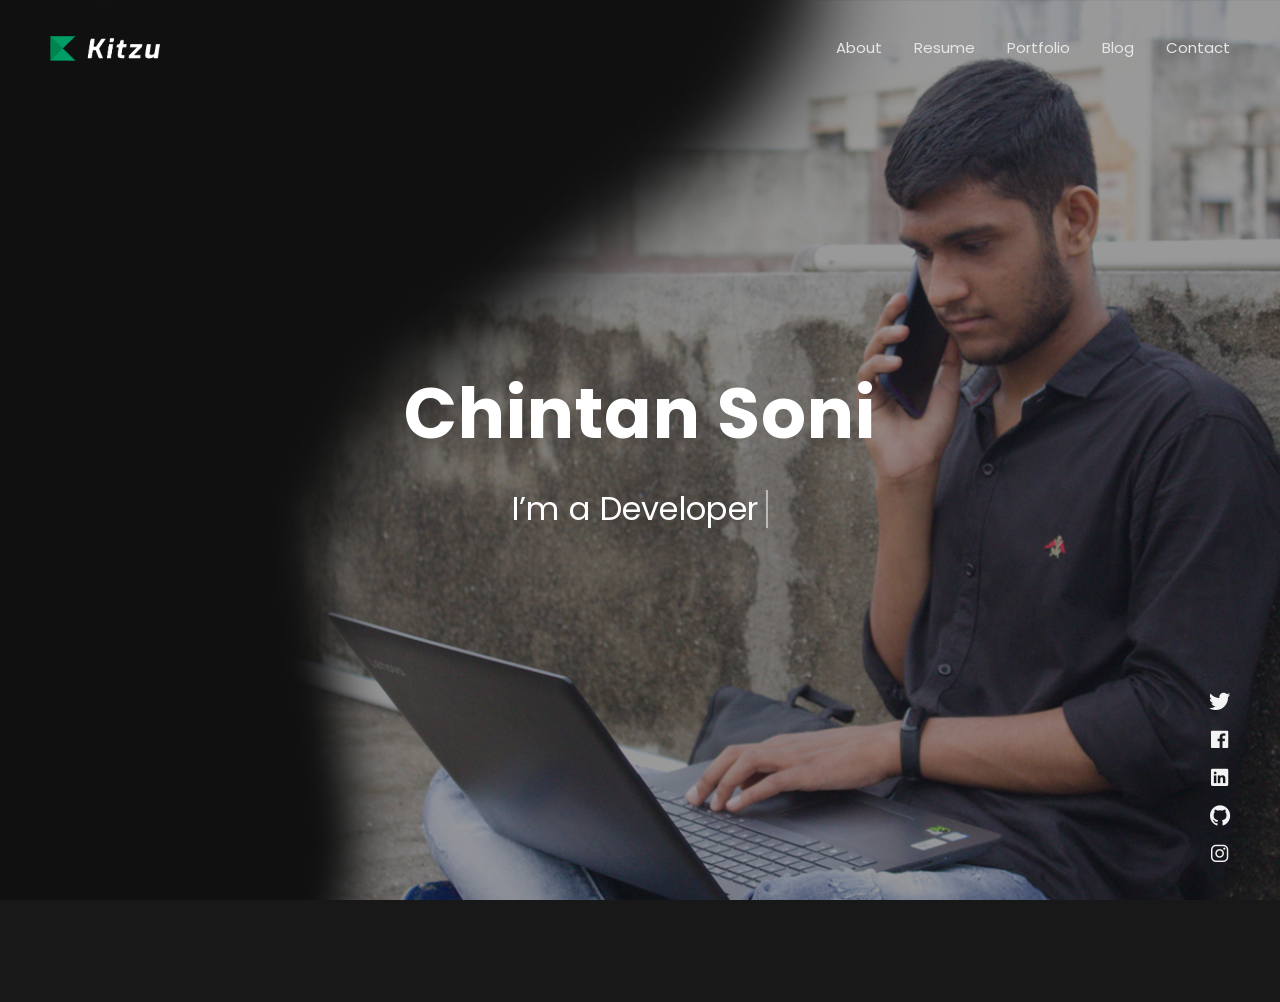
==== commit ed4ce05a: "photo is added..." ====
--- a/index.html
+++ b/index.html
@@ -8,7 +8,7 @@
   <!-- Required meta tags-->
   <meta charset="utf-8">
   <!-- Title-->
-  <title>Kitzu - Personal Portfolio Template</title>
+  <title>Chintan Soni</title>
   <!-- Description-->
   <meta name="description" content="Personal Portfolio Template">
   <meta name="viewport" content="width=device-width, initial-scale=1, shrink-to-fit=no">
@@ -61,23 +61,23 @@
     </div>
   </nav>
   <!-- Home-->
-  <section class="home-area element-cover-bg" id="home" style="background-image:url(img/home.jpg)">
+  <section class="home-area element-cover-bg" id="home" style="background-image:url(img/home-ch.jpg)">
     <div class="container h-100">
       <div class="row h-100 align-items-center justify-content-center">
         <div class="col-12 col-lg-8 home-content text-center">
-          <h1 class="home-name">Emma <span>Smith</span></h1>
+          <h1 class="home-name">Chintan <span>Soni</span></h1>
           <h4 class="cd-headline clip home-headline">I’m a <span class="cd-words-wrapper single-headline"><b class="is-visible">Developer</b><b>Designer</b><b>Freelancer</b></span></h4>
         </div>
       </div>
     </div>
     <div class="fixed-wrapper">
       <!-- Languages list-->
-      <div class="fixed-block block-left">
+      <!-- <div class="fixed-block block-left">
         <ul class="list-unstyled languages-list">
           <li><a href="#0"><span class="single-language">ENG</span></a></li>
           <li><a href="#0"><span class="single-language">JAP</span></a></li>
         </ul>
-      </div>
+      </div> -->
       <!-- Social media icons-->
       <div class="fixed-block block-right">
         <ul class="list-unstyled social-icons">
@@ -112,7 +112,7 @@
             <div class="info-section single-section">
               <div class="row align-items-center">
                 <!-- Picture part-->
-                <div class="col-12 col-lg-5 info-img"><img class="img-fluid img-thumbnail" src="img/info-img.jpg" alt="About Picture"></div>
+                <div class="col-12 col-lg-5 info-img"><img class="img-fluid img-thumbnail" src="img/info-img-ch.jpg" alt="About Picture"></div>
                 <!-- Content part-->
                 <div class="col-12 col-lg-7 info-content">
                   <div class="content-block">
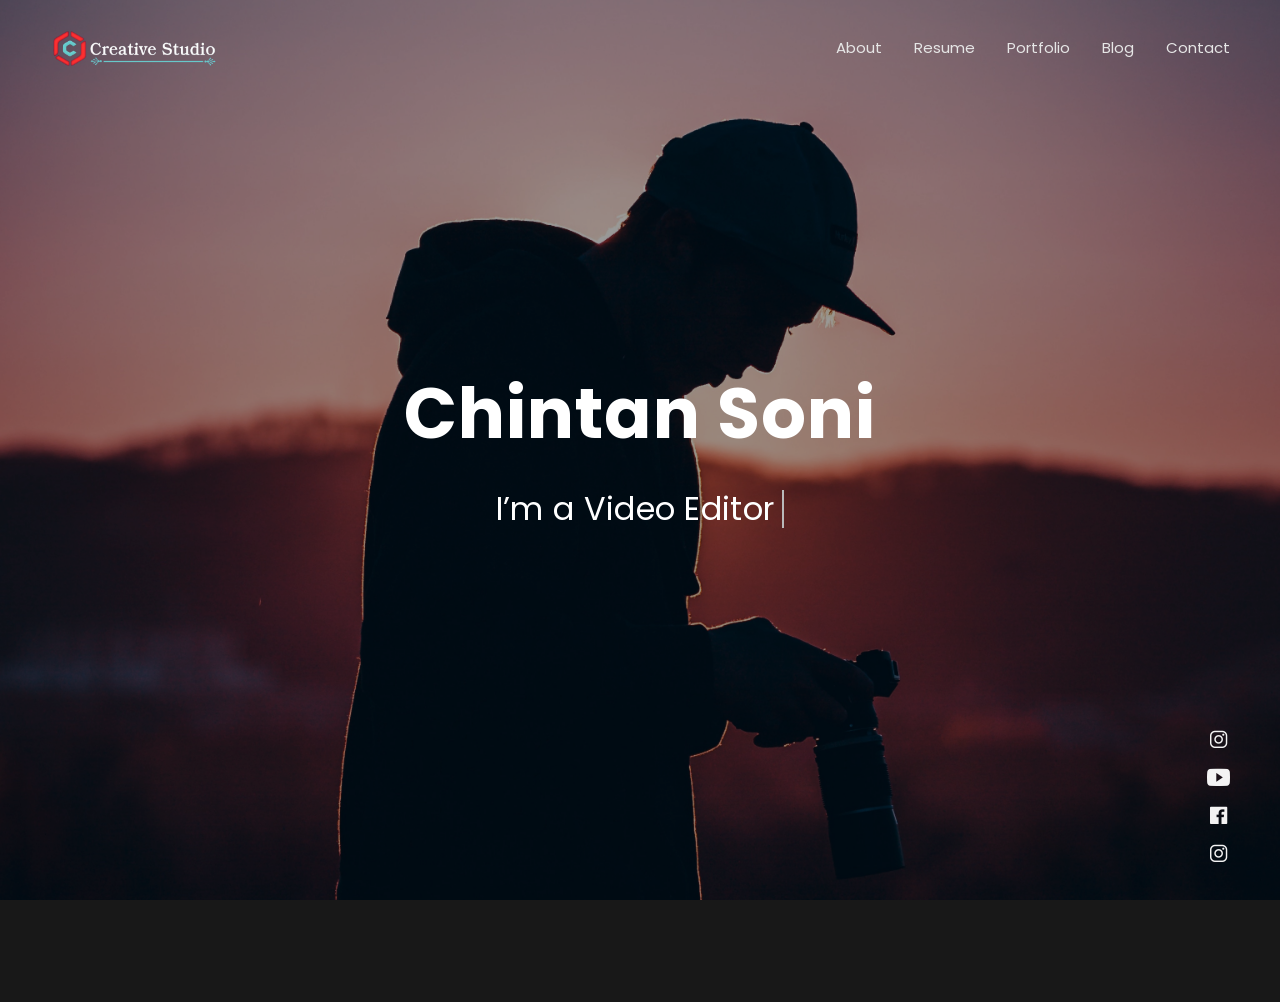
==== commit 17bdd18d: "chintan website final look is added..." ====
--- a/index.html
+++ b/index.html
@@ -47,26 +47,26 @@
   <!-- Navbar-->
   <nav class="navbar-expand-md navbar fixed-top" id="navbar"><a class="navbar-brand" data-scroll="" href="#home-area">
       <!-- Navbar Logo-->
-      <img class="img-fluid" src="img/img-kitzu-logo.png" alt="Logo"></a>
+      <img class="img-fluid" src="img/logo_full.png" alt="Logo" style="width: 22%"></a>
     <span class="navbar-menu ml-auto" data-toggle="collapse" data-target="#navbarSupportedContent" aria-controls="navbarSupportedContent" aria-expanded="false" aria-label="Toggle navigation" role="button"><span class="btn-line"></span></span>
     <div class="collapse navbar-collapse order-1 order-lg-0" id="navbarSupportedContent">
       <!-- Navbar menu-->
       <ul class="navbar-nav ml-auto">
-        <li class="nav-item"><a class="nav-link" href="#about">About</a></li>
-        <li class="nav-item"><a class="nav-link" href="#resume">Resume</a></li>
-        <li class="nav-item"><a class="nav-link" href="#portfolio">Portfolio</a></li>
-        <li class="nav-item"><a class="nav-link" href="#blog">Blog</a></li>
-        <li class="nav-item"><a class="nav-link" href="#contact">Contact</a></li>
+        <li class="nav-item"><a class="nav-link" onmouseover="this.style.color='bisque'" onmouseout="this.style.color='white'" href="#about">About</a></li>
+        <li class="nav-item"><a class="nav-link" onmouseover="this.style.color='bisque'" onmouseout="this.style.color='white'" href="#resume">Resume</a></li>
+        <li class="nav-item"><a class="nav-link" onmouseover="this.style.color='bisque'" onmouseout="this.style.color='white'" href="#portfolio">Portfolio</a></li>
+        <li class="nav-item"><a class="nav-link" onmouseover="this.style.color='bisque'" onmouseout="this.style.color='white'" href="#blog">Blog</a></li>
+        <li class="nav-item"><a class="nav-link" onmouseover="this.style.color='bisque'" onmouseout="this.style.color='white'" href="#contact">Contact</a></li>
       </ul>
     </div>
   </nav>
   <!-- Home-->
-  <section class="home-area element-cover-bg" id="home" style="background-image:url(img/home-ch.jpg)">
+  <section class="home-area element-cover-bg" id="home" style="background-image:url(img/home-ch4.jpg)">
     <div class="container h-100">
       <div class="row h-100 align-items-center justify-content-center">
         <div class="col-12 col-lg-8 home-content text-center">
           <h1 class="home-name">Chintan <span>Soni</span></h1>
-          <h4 class="cd-headline clip home-headline">I’m a <span class="cd-words-wrapper single-headline"><b class="is-visible">Developer</b><b>Designer</b><b>Freelancer</b></span></h4>
+          <h4 class="cd-headline clip home-headline">I’m a <span class="cd-words-wrapper single-headline"><b class="is-visible">Video Editor</b><b>Designer</b><b>Freelancer</b><b>Photographer</b></span></h4>
         </div>
       </div>
     </div>
@@ -81,11 +81,10 @@
       <!-- Social media icons-->
       <div class="fixed-block block-right">
         <ul class="list-unstyled social-icons">
-          <li><a href="#0"><i class="icon ion-logo-twitter"></i></a></li>
-          <li><a href="#0"><i class="icon ion-logo-facebook"></i></a></li>
-          <li><a href="#0"><i class="icon ion-logo-linkedin"></i></a></li>
-          <li><a href="#0"><i class="icon ion-logo-github"></i></a></li>
-          <li><a href="#0"><i class="icon ion-logo-instagram"></i></a></li>
+          <li><a href="https://www.instagram.com/_chintan_soni_007/" target="_blank" title="Chintan"><i class="icon ion-logo-instagram"></i></a></li>
+          <li><a href="https://www.youtube.com/channel/UCWlk40ST6szjh8eEdfPg5Ww" title="YouTube" target="_blank"><i class="icon ion-logo-youtube"></i></a></li>
+          <li><a href="https://www.facebook.com/chintan.soni.96558" target="_blank" title="Facebook"><i class="icon ion-logo-facebook"></i></a></li>
+          <li><a href="https://www.instagram.com/creative_studio_001/" target="_blank" title="Creative Studio"><i class="icon ion-logo-instagram"></i></a></li>
         </ul>
       </div>
     </div>
@@ -117,35 +116,37 @@
                 <div class="col-12 col-lg-7 info-content">
                   <div class="content-block">
                     <h2 class="content-subtitle">Who am i?</h2>
-                    <h6 class="content-title">I'm Emma Smith, a visual UX/UI Designer and Web Developer</h6>
+                    <h6 class="content-title">I'm Chintan Soni, a creative video editor, photographer and designer</h6>
                     <div class="content-description">
-                      <p>I am a freelancer based in the United Kingdom and i have been building noteworthy UX/UI designs and websites for years, which comply with the latest design trends. I help convert a vision and an idea into meaningful and useful products. Having a sharp eye for product evolution helps me prioritize tasks, iterate fast and deliver faster.</p>
+                      <p>I am a freelancer based in the Rajkot and I have been building noteworthy designs related work such as video-editing. I am also having very good delivery record in graphic designing and photography works.</p>
                     </div>
                     <address class="content-info">
                       <div class="row">
                         <div class="col-12 col-md-6 single-info"><span>Name:</span>
-                          <p>Emma Smith</p>
+                          <p>Chintan Soni</p>
                         </div>
                         <div class="col-12 col-md-6 single-info"><span>Email:</span>
-                          <p><a href="mailto:emma@example.com">emma@example.com</a></p>
+                          <p><a href="mailto:chintusoni5059@gmail.com">chintusoni5059@gmail.com</a></p>
                         </div>
                       </div>
                       <div class="row">
                         <div class="col-12 col-md-6 single-info"><span>Age:</span>
-                          <p>21</p>
+                          <p>20</p>
                         </div>
                         <div class="col-12 col-md-6 single-info"><span>From:</span>
-                          <p>Liverpool, UK</p>
+                          <p>Rajkot, India</p>
                         </div>
                       </div>
                     </address>
-                    <div class="d-block d-sm-flex align-items-center"><a class="btn content-download button-main button-scheme" href="#0" role="button">Download CV</a>
+                    <div class="d-block d-sm-flex align-items-center">
+                      <!-- <a class="btn content-download button-main button-scheme" href="#0" role="button">Download CV</a> -->
                       <ul class="list-unstyled list-inline content-follow">
-                        <li class="list-inline-item"><a href="#0"><i class="icon ion-logo-twitter"></i></a></li>
-                        <li class="list-inline-item"><a href="#0"><i class="icon ion-logo-instagram"></i></a></li>
-                        <li class="list-inline-item"><a href="#0"><i class="icon ion-logo-linkedin"></i></a></li>
-                        <li class="list-inline-item"><a href="#0"><i class="icon ion-logo-github"></i></a></li>
-                        <li class="list-inline-item"><a href="#0"><i class="icon ion-logo-facebook"></i></a></li>
+                        <!-- vivek -->
+                        <li class="list-inline-item"><a title="Chintan" href="https://www.instagram.com/_chintan_soni_007/" target="_blank"><i class="icon ion-logo-instagram"></i></a></li>
+                        <li class="list-inline-item"><a title="Youtube" href="https://www.youtube.com/channel/UCWlk40ST6szjh8eEdfPg5Ww" target="_blank"><i class="icon ion-logo-youtube"></i></a></li>
+                        <li class="list-inline-item"><a title="Facebook" href="https://www.facebook.com/chintan.soni.96558" target="_blank"><i class="icon ion-logo-facebook"></i></a></li>
+                        <li class="list-inline-item"><a title="Creative Studio" href="https://www.instagram.com/creative_studio_001/" target="_blank"><i class="icon ion-logo-instagram"></i></a></li>
+                        <li class="list-inline-item"><a title="70968 10982" href="#" target="_blank"><i class="icon ion-logo-whatsapp"></i></a></li>
                       </ul>
                     </div>
                   </div>
@@ -157,7 +158,7 @@
               <div class="row">
                 <div class="col-12">
                   <div class="section-heading">
-                    <p class="section-description">Services i offer to my clients</p>
+                    <p class="section-description">Services I offer to my clients</p>
                     <h2 class="section-title">My Services</h2>
                   </div>
                 </div>
@@ -185,26 +186,26 @@
                   </div>
                 </div>
                 <!-- Single service-->
-                <div class="col-12 col-md-6 col-lg-4">
+                <!-- <div class="col-12 col-md-6 col-lg-4">
                   <div class="single-service"><i class="icon service-icon ion-logo-wordpress"></i>
                     <h6 class="service-title">Web Development</h6>
                     <p class="service-description">Lorem ipsum dolor sit amet, consectetur adipisicing elit.</p>
                   </div>
-                </div>
+                </div> -->
                 <!-- Single service-->
-                <div class="col-12 col-md-6 col-lg-4">
+                <!-- <div class="col-12 col-md-6 col-lg-4">
                   <div class="single-service"><i class="icon service-icon ion-md-move"></i>
                     <h6 class="service-title">Fully Responsive</h6>
                     <p class="service-description">Lorem ipsum dolor sit amet, consectetur adipisicing elit.</p>
                   </div>
-                </div>
+                </div> -->
                 <!-- Single service-->
-                <div class="col-12 col-md-6 col-lg-4">
+                <!-- <div class="col-12 col-md-6 col-lg-4">
                   <div class="single-service"><i class="icon service-icon ion-ios-rocket"></i>
                     <h6 class="service-title">Branding</h6>
                     <p class="service-description">Lorem ipsum dolor sit amet, consectetur adipisicing elit.</p>
                   </div>
-                </div>
+                </div> -->
               </div>
             </div>
             <!-- Testimonials section-->
@@ -677,28 +678,28 @@
                       <li>
                         <div class="media align-items-center"><span class="info-icon"><i class="icon ion-logo-ionic"></i></span>
                           <div class="media-body info-details">
-                            <h6 class="info-type">Name</h6><span class="info-value">Emma Smith</span>
+                            <h6 class="info-type">Name</h6><span class="info-value">Chintan Soni</span>
                           </div>
                         </div>
                       </li>
                       <li>
                         <div class="media align-items-center"><span class="info-icon"><i class="icon ion-md-map"></i></span>
                           <div class="media-body info-details">
-                            <h6 class="info-type">Location</h6><span class="info-value">4155 Mann Island, Liverpool, United Kingdom.</span>
+                            <h6 class="info-type">Location</h6><span class="info-value">University Road, Rajkot, India</span>
                           </div>
                         </div>
                       </li>
                       <li>
                         <div class="media align-items-center"><span class="info-icon"><i class="icon ion-md-call"></i></span>
                           <div class="media-body info-details">
-                            <h6 class="info-type">Call Me</h6><span class="info-value"><a href="tel:+441632967704">+44 1632 967704</a></span>
+                            <h6 class="info-type">Call Me</h6><span class="info-value"><a href="tel:+441632967704">+91 70968 10982</a></span>
                           </div>
                         </div>
                       </li>
                       <li>
                         <div class="media align-items-center"><span class="info-icon"><i class="icon ion-md-send"></i></span>
                           <div class="media-body info-details">
-                            <h6 class="info-type">Email Me</h6><span class="info-value"><a href="mailto:emma@example.com">emma@example.com</a></span>
+                            <h6 class="info-type">Email Me</h6><span class="info-value"><a href="mailto:chintusoni5059@gmail.com">chintusoni5059@gmail.com</a></span>
                           </div>
                         </div>
                       </li>
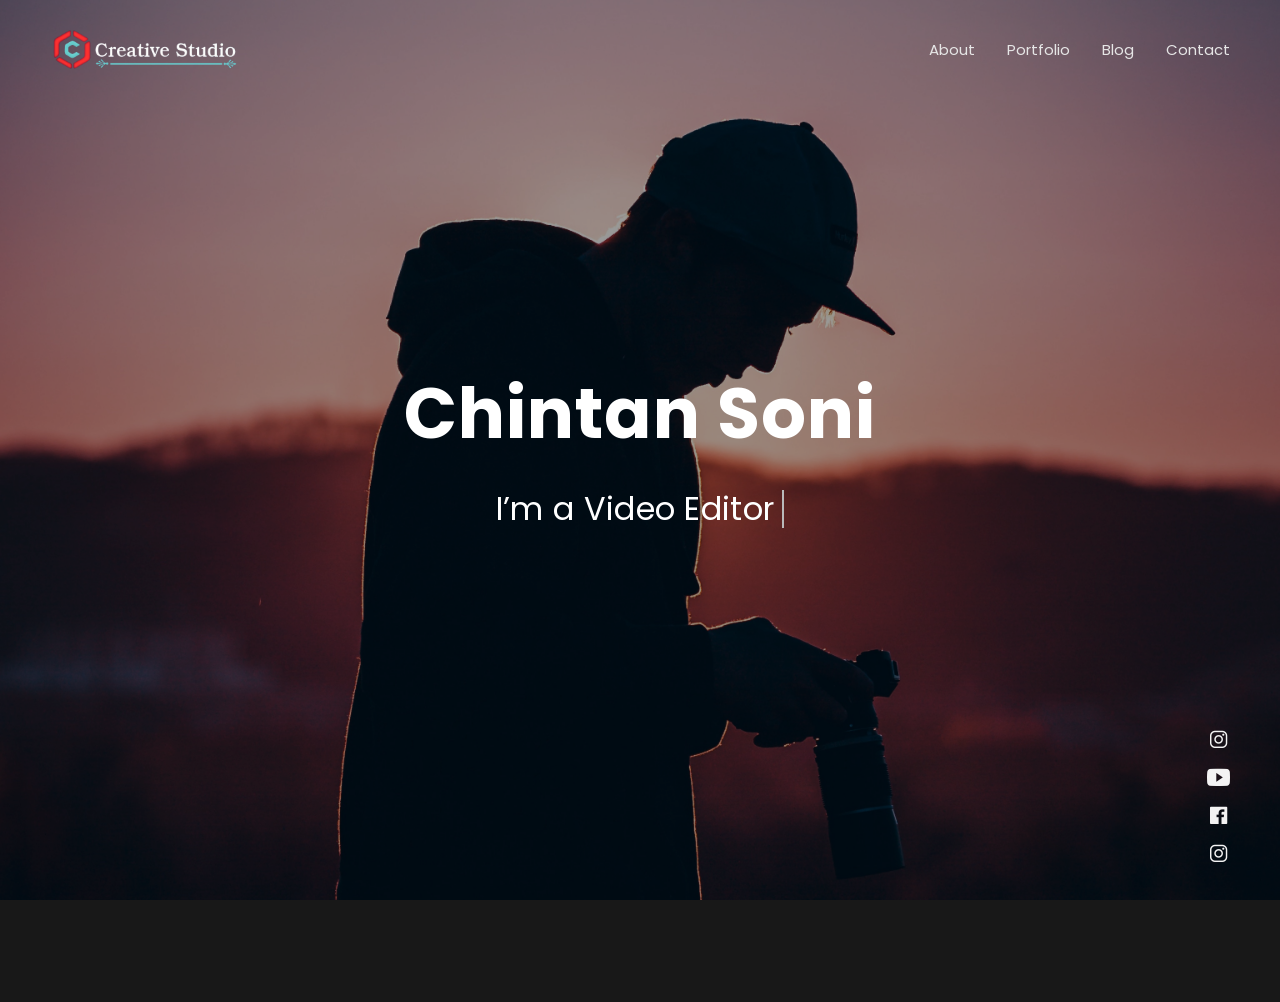
==== commit 7ac46343: "till video addition..." ====
--- a/index.html
+++ b/index.html
@@ -12,6 +12,9 @@
   <!-- Description-->
   <meta name="description" content="Personal Portfolio Template">
   <meta name="viewport" content="width=device-width, initial-scale=1, shrink-to-fit=no">
+
+  <link rel="stylesheet" href="https://use.fontawesome.com/releases/v5.1.0/css/all.css" integrity="sha384-lKuwvrZot6UHsBSfcMvOkWwlCMgc0TaWr+30HWe3a4ltaBwTZhyTEggF5tJv8tbt" crossorigin="anonymous">
+
   <!-- Favicons-->
   <link rel="apple-touch-icon" sizes="180x180" href="img/favicons/apple-touch-icon.png">
   <link rel="icon" type="image/png" sizes="32x32" href="img/favicons/favicon-32x32.png">
@@ -53,7 +56,7 @@
       <!-- Navbar menu-->
       <ul class="navbar-nav ml-auto">
         <li class="nav-item"><a class="nav-link" onmouseover="this.style.color='bisque'" onmouseout="this.style.color='white'" href="#about">About</a></li>
-        <li class="nav-item"><a class="nav-link" onmouseover="this.style.color='bisque'" onmouseout="this.style.color='white'" href="#resume">Resume</a></li>
+        <!-- <li class="nav-item"><a class="nav-link" onmouseover="this.style.color='bisque'" onmouseout="this.style.color='white'" href="#resume">Services</a></li> -->
         <li class="nav-item"><a class="nav-link" onmouseover="this.style.color='bisque'" onmouseout="this.style.color='white'" href="#portfolio">Portfolio</a></li>
         <li class="nav-item"><a class="nav-link" onmouseover="this.style.color='bisque'" onmouseout="this.style.color='white'" href="#blog">Blog</a></li>
         <li class="nav-item"><a class="nav-link" onmouseover="this.style.color='bisque'" onmouseout="this.style.color='white'" href="#contact">Contact</a></li>
@@ -111,11 +114,11 @@
             <div class="info-section single-section">
               <div class="row align-items-center">
                 <!-- Picture part-->
-                <div class="col-12 col-lg-5 info-img"><img class="img-fluid img-thumbnail" src="img/info-img-ch.jpg" alt="About Picture"></div>
+                <div class="col-12 col-lg-5 info-img"><img class="img-fluid img-thumbnail" src="img/info-img-ch.jpg" alt="About Picture" style="border-radius: 1rem; box-shadow: 2px 2px #009e66"></div>
                 <!-- Content part-->
                 <div class="col-12 col-lg-7 info-content">
                   <div class="content-block">
-                    <h2 class="content-subtitle">Who am i?</h2>
+                    <h2 class="content-subtitle">Who am I?</h2>
                     <h6 class="content-title">I'm Chintan Soni, a creative video editor, photographer and designer</h6>
                     <div class="content-description">
                       <p>I am a freelancer based in the Rajkot and I have been building noteworthy designs related work such as video-editing. I am also having very good delivery record in graphic designing and photography works.</p>
@@ -141,7 +144,6 @@
                     <div class="d-block d-sm-flex align-items-center">
                       <!-- <a class="btn content-download button-main button-scheme" href="#0" role="button">Download CV</a> -->
                       <ul class="list-unstyled list-inline content-follow">
-                        <!-- vivek -->
                         <li class="list-inline-item"><a title="Chintan" href="https://www.instagram.com/_chintan_soni_007/" target="_blank"><i class="icon ion-logo-instagram"></i></a></li>
                         <li class="list-inline-item"><a title="Youtube" href="https://www.youtube.com/channel/UCWlk40ST6szjh8eEdfPg5Ww" target="_blank"><i class="icon ion-logo-youtube"></i></a></li>
                         <li class="list-inline-item"><a title="Facebook" href="https://www.facebook.com/chintan.soni.96558" target="_blank"><i class="icon ion-logo-facebook"></i></a></li>
@@ -166,157 +168,23 @@
               <div class="row">
                 <!-- Single service-->
                 <div class="col-12 col-md-6 col-lg-4">
-                  <div class="single-service"><i class="icon service-icon ion-logo-css3"></i>
-                    <h6 class="service-title">Design Trends</h6>
-                    <p class="service-description">Lorem ipsum dolor sit amet, consectetur adipisicing elit.</p>
+                  <div class="single-service"><i class="fas fa-video" style="font-size: 4rem; margin-bottom: 1.5rem; color: #009e66;"></i></i>
+                    <h6 class="service-title">Video Editing</h6>
+                    <p class="service-description">Professional video editing for passionate YouTubers, Social media advertisings etc.</p>
                   </div>
                 </div>
                 <!-- Single service-->
                 <div class="col-12 col-md-6 col-lg-4">
-                  <div class="single-service"><i class="icon service-icon ion-md-images"></i>
-                    <h6 class="service-title">PSD Design</h6>
-                    <p class="service-description">Lorem ipsum dolor sit amet, consectetur adipisicing elit.</p>
+                  <div class="single-service"><i class="fas fa-camera-retro" style="font-size: 4rem; margin-bottom: 1.5rem; color: #009e66;"></i></i>
+                    <h6 class="service-title">Photography</h6>
+                    <p class="service-description">Outdoor/Indoor photography, Wedding/Prewedding photo edittings etc.</p>
                   </div>
                 </div>
                 <!-- Single service-->
                 <div class="col-12 col-md-6 col-lg-4">
-                  <div class="single-service"><i class="icon service-icon ion-logo-ionic"></i>
-                    <h6 class="service-title">Customer Support</h6>
-                    <p class="service-description">Lorem ipsum dolor sit amet, consectetur adipisicing elit.</p>
-                  </div>
-                </div>
-                <!-- Single service-->
-                <!-- <div class="col-12 col-md-6 col-lg-4">
-                  <div class="single-service"><i class="icon service-icon ion-logo-wordpress"></i>
-                    <h6 class="service-title">Web Development</h6>
-                    <p class="service-description">Lorem ipsum dolor sit amet, consectetur adipisicing elit.</p>
-                  </div>
-                </div> -->
-                <!-- Single service-->
-                <!-- <div class="col-12 col-md-6 col-lg-4">
-                  <div class="single-service"><i class="icon service-icon ion-md-move"></i>
-                    <h6 class="service-title">Fully Responsive</h6>
-                    <p class="service-description">Lorem ipsum dolor sit amet, consectetur adipisicing elit.</p>
-                  </div>
-                </div> -->
-                <!-- Single service-->
-                <!-- <div class="col-12 col-md-6 col-lg-4">
-                  <div class="single-service"><i class="icon service-icon ion-ios-rocket"></i>
-                    <h6 class="service-title">Branding</h6>
-                    <p class="service-description">Lorem ipsum dolor sit amet, consectetur adipisicing elit.</p>
-                  </div>
-                </div> -->
-              </div>
-            </div>
-            <!-- Testimonials section-->
-            <div class="testimonials-section single-section">
-              <div class="row">
-                <div class="col-12">
-                  <div class="section-heading">
-                    <p class="section-description">What my clients think about me</p>
-                    <h2 class="section-title">Testimonials</h2>
-                  </div>
-                </div>
-              </div>
-              <div class="my-slider">
-                <div class="slider-item">
-                  <!-- Single review-->
-                  <div class="single-review swiper-slide">
-                    <div class="review-header d-flex justify-content-between">
-                      <div class="review-client">
-                        <div class="media"><img class="img-fluid rounded-circle client-avatar" src="img/client-1.jpg" alt="Client">
-                          <div class="client-details">
-                            <h6 class="client-name">Julia Sakura</h6><span class="client-role">Envato Customer</span>
-                          </div>
-                        </div>
-                      </div><i class="icon ion-md-quote review-icon"></i>
-                    </div>
-                    <p class="review-content">Emma did an excellent creative job, addressing our request quickly, and also providing her own graphic insight, being open to feedback and changes or edits when they arose. She worked with us the entire way. Highly recommended.</p>
-                  </div>
-                </div>
-                <div class="slider-item">
-                  <!-- Single review-->
-                  <div class="single-review swiper-slide">
-                    <div class="review-header d-flex justify-content-between">
-                      <div class="review-client">
-                        <div class="media"><img class="img-fluid rounded-circle client-avatar" src="img/client-2.jpg" alt="Client">
-                          <div class="client-details">
-                            <h6 class="client-name">John Santana</h6><span class="client-role">Entrepreneur</span>
-                          </div>
-                        </div>
-                      </div><i class="icon ion-md-quote review-icon"></i>
-                    </div>
-                    <p class="review-content">Emma did an excellent creative job, addressing our request quickly, and also providing her own graphic insight, being open to feedback and changes or edits when they arose. She worked with us the entire way. Highly recommended.</p>
-                  </div>
-                </div>
-                <div class="slider-item">
-                  <!-- Single review-->
-                  <div class="single-review swiper-slide">
-                    <div class="review-header d-flex justify-content-between">
-                      <div class="review-client">
-                        <div class="media"><img class="img-fluid rounded-circle client-avatar" src="img/client-3.jpg" alt="Client">
-                          <div class="client-details">
-                            <h6 class="client-name">Maria Wilson</h6><span class="client-role">Envato Customer</span>
-                          </div>
-                        </div>
-                      </div><i class="icon ion-md-quote review-icon"></i>
-                    </div>
-                    <p class="review-content">Emma did an excellent creative job, addressing our request quickly, and also providing her own graphic insight, being open to feedback and changes or edits when they arose. She worked with us the entire way. Highly recommended.</p>
-                  </div>
-                </div>
-              </div>
-            </div>
-            <!-- Pricing section-->
-            <div class="pricing-section single-section">
-              <div class="row">
-                <div class="col-12">
-                  <div class="section-heading">
-                    <p class="section-description">Get started with my services</p>
-                    <h2 class="section-title">Choose a Plan</h2>
-                  </div>
-                </div>
-              </div>
-              <div class="row align-items-center">
-                <!-- Single plan-->
-                <div class="col-lg-4">
-                  <div class="single-plan mb-4 mb-sm-5"><i class="plan-icon icon ion-md-egg"></i>
-                    <h3 class="plan-type">Standard</h3>
-                    <h2 class="plan-price">$19/month</h2>
-                    <ul class="list-unstyled plan-list">
-                      <li>Mobile App Design</li>
-                      <li>Responsive Design</li>
-                      <li>Database Development</li>
-                      <li>Web Design</li>
-                      <li>24/7 Support</li>
-                    </ul><a class="btn button-main button-scheme plan-btn" href="#0" role="button">Get Standard</a>
-                  </div>
-                </div>
-                <!-- Single plan-->
-                <div class="col-lg-4">
-                  <div class="single-plan mb-4 mb-sm-5"><i class="plan-icon icon ion-ios-rocket"></i>
-                    <h3 class="plan-type">Professional</h3>
-                    <h2 class="plan-price">$29/month</h2>
-                    <ul class="list-unstyled plan-list">
-                      <li>Mobile App Design</li>
-                      <li>Responsive Design</li>
-                      <li>Database Development</li>
-                      <li>Web Design</li>
-                      <li>24/7 Support</li>
-                    </ul><a class="btn button-main button-scheme plan-btn" href="#0" role="button">Get Pro</a>
-                  </div>
-                </div>
-                <!-- Single plan-->
-                <div class="col-lg-4">
-                  <div class="single-plan mb-4 mb-sm-5"><i class="plan-icon icon ion-logo-ionic"></i>
-                    <h3 class="plan-type">Business</h3>
-                    <h2 class="plan-price">$39/month</h2>
-                    <ul class="list-unstyled plan-list">
-                      <li>Mobile App Design</li>
-                      <li>Responsive Design</li>
-                      <li>Database Development</li>
-                      <li>Web Design</li>
-                      <li>24/7 Support</li>
-                    </ul><a class="btn button-main button-scheme plan-btn" href="#0" role="button">Get Business</a>
+                  <div class="single-service"><i class="fas fa-images" style="font-size: 4rem; margin-bottom: 1.5rem; color: #009e66;"></i></i>
+                    <h6 class="service-title">Graphics Design</h6>
+                    <p class="service-description">All type of graphics designs ranging from professional catelogue desgins, b-cards, banners etc.</p>
                   </div>
                 </div>
               </div>
@@ -327,137 +195,7 @@
     </div>
   </div>
   <!-- Resume lightbox-->
-  <div class="lightbox-wrapper" id="resume" data-simplebar>
-    <div class="container">
-      <div class="lightbox-close">
-        <div class="close-btn" data-modal-close=""><span class="btn-line"></span></div>
-      </div>
-      <div class="row">
-        <div class="col-12">
-          <div class="lightbox-content">
-            <div class="row">
-              <div class="col-12">
-                <div class="section-heading page-heading">
-                  <p class="section-description">Check out my Resume</p>
-                  <h2 class="section-title">Resume</h2>
-                  <div class="animated-bar"></div>
-                </div>
-              </div>
-            </div>
-            <!-- Resume section-->
-            <div class="resume-section single-section">
-              <div class="row">
-                <!-- Education part-->
-                <div class="col-12 col-md-6">
-                  <div class="col-block education">
-                    <h3 class="col-title">Education</h3>
-                    <div class="resume-item"><span class="item-arrow"></span>
-                      <h5 class="item-title">Computer Science</h5><span class="item-details">Cambridge University / 2004 - 2007</span>
-                      <p class="item-description">Lorem ipsum dolor sit amet, consectetur adipisicing elit. Optio quo repudiandae.</p>
-                    </div>
-                    <div class="resume-item"><span class="item-arrow"></span>
-                      <h5 class="item-title">Bachelor Degree</h5><span class="item-details">University of Tokyo / 2008 - 2010</span>
-                      <p class="item-description">Lorem ipsum dolor sit amet, consectetur adipisicing elit. Optio quo repudiandae.</p>
-                    </div>
-                    <div class="resume-item"><span class="item-arrow"></span>
-                      <h5 class="item-title">Master Degree</h5><span class="item-details">Harvard University / 2012 - 2015</span>
-                      <p class="item-description">Lorem ipsum dolor sit amet, consectetur adipisicing elit. Optio quo repudiandae.</p>
-                    </div>
-                  </div>
-                </div>
-                <!-- Experience part-->
-                <div class="col-12 col-md-6">
-                  <div class="col-block experience">
-                    <h3 class="col-title">Experience</h3>
-                    <div class="resume-item"><span class="item-arrow"></span>
-                      <h5 class="item-title">Software Engineer</h5><span class="item-details">Adobe / 2015 - 2017</span>
-                      <p class="item-description">Lorem ipsum dolor sit amet, consectetur adipisicing elit. Optio quo repudiandae.</p>
-                    </div>
-                    <div class="resume-item"><span class="item-arrow"></span>
-                      <h5 class="item-title">Back-End Developer</h5><span class="item-details">Google / 2017 - 2018</span>
-                      <p class="item-description">Lorem ipsum dolor sit amet, consectetur adipisicing elit. Optio quo repudiandae.</p>
-                    </div>
-                    <div class="resume-item"><span class="item-arrow"></span>
-                      <h5 class="item-title">UI/UX Designer</h5><span class="item-details">Discord / 2019 - Present</span>
-                      <p class="item-description">Lorem ipsum dolor sit amet, consectetur adipisicing elit. Optio quo repudiandae.</p>
-                    </div>
-                  </div>
-                </div>
-              </div>
-            </div>
-            <!-- Skills section-->
-            <div class="skills-section single-section">
-              <div class="row">
-                <div class="col-12">
-                  <div class="section-heading">
-                    <p class="section-description">My level of knowledge in some tools</p>
-                    <h2 class="section-title">My Skills</h2>
-                  </div>
-                </div>
-              </div>
-              <div class="row">
-                <div class="col-12 col-md-6">
-                  <div class="single-skill" data-percentage="95">
-                    <div class="skill-info"><span class="skill-name">HTML/CSS</span><span class="skill-percentage"></span></div>
-                    <div class="progress skill-progress">
-                      <div class="progress-bar" role="progressbar" aria-valuemin="0" aria-valuemax="100"></div>
-                    </div>
-                  </div>
-                  <div class="single-skill" data-percentage="80">
-                    <div class="skill-info"><span class="skill-name">Web Design</span><span class="skill-percentage"></span></div>
-                    <div class="progress skill-progress">
-                      <div class="progress-bar" role="progressbar" aria-valuemin="0" aria-valuemax="100"></div>
-                    </div>
-                  </div>
-                  <div class="single-skill" data-percentage="90">
-                    <div class="skill-info"><span class="skill-name">JavaScript</span><span class="skill-percentage"></span></div>
-                    <div class="progress skill-progress">
-                      <div class="progress-bar" role="progressbar" aria-valuemin="0" aria-valuemax="100"></div>
-                    </div>
-                  </div>
-                </div>
-                <div class="col-12 col-md-6">
-                  <div class="single-skill" data-percentage="90">
-                    <div class="skill-info"><span class="skill-name">React JS</span><span class="skill-percentage"></span></div>
-                    <div class="progress skill-progress">
-                      <div class="progress-bar" role="progressbar" aria-valuemin="0" aria-valuemax="100"></div>
-                    </div>
-                  </div>
-                  <div class="single-skill" data-percentage="95">
-                    <div class="skill-info"><span class="skill-name">Express.js</span><span class="skill-percentage"></span></div>
-                    <div class="progress skill-progress">
-                      <div class="progress-bar" role="progressbar" aria-valuemin="0" aria-valuemax="100"></div>
-                    </div>
-                  </div>
-                  <div class="single-skill" data-percentage="80">
-                    <div class="skill-info"><span class="skill-name">TypeScript</span><span class="skill-percentage"></span></div>
-                    <div class="progress skill-progress">
-                      <div class="progress-bar" role="progressbar" aria-valuemin="0" aria-valuemax="100"></div>
-                    </div>
-                  </div>
-                </div>
-              </div>
-            </div>
-            <!-- Video section-->
-            <div class="video-section single-section">
-              <div class="row align-items-center">
-                <div class="col-12 col-lg-6 content-part">
-                  <h3 class="video-title">Take a tour of my office</h3>
-                  <p class="video-description">Lorem ipsum dolor sit amet, consectetur adipisicing elit. Quia cum quasi assumenda culpa praesentium consectetur voluptatibus expedita. Voluptatem tempore, aspernatur rem facilis, distinctio nemo! Odio velit, nemo dolorem voluptas!</p>
-                  <p class="video-description">Lorem ipsum dolor sit amet, consectetur adipisicing elit. Laudantium qui aspernatur unde mollitia, in laborum.</p>
-                </div>
-                <div class="col-12 col-lg-6 video-part"><a class="media-lightbox" href="https://www.youtube.com/watch?v=doteMqP6eSc" data-lightbox>
-                    <div class="embed-responsive embed-responsive-16by9">
-                      <div class="embed-responsive-item element-cover-bg"><span class="play-wrapper"><i class="icon ion-md-play"></i></span></div>
-                    </div>
-                  </a></div>
-              </div>
-            </div>
-          </div>
-        </div>
-      </div>
-    </div>
-  </div>
+
   <!-- Portfolio lightbox-->
   <div class="lightbox-wrapper" id="portfolio" data-simplebar>
     <div class="container">
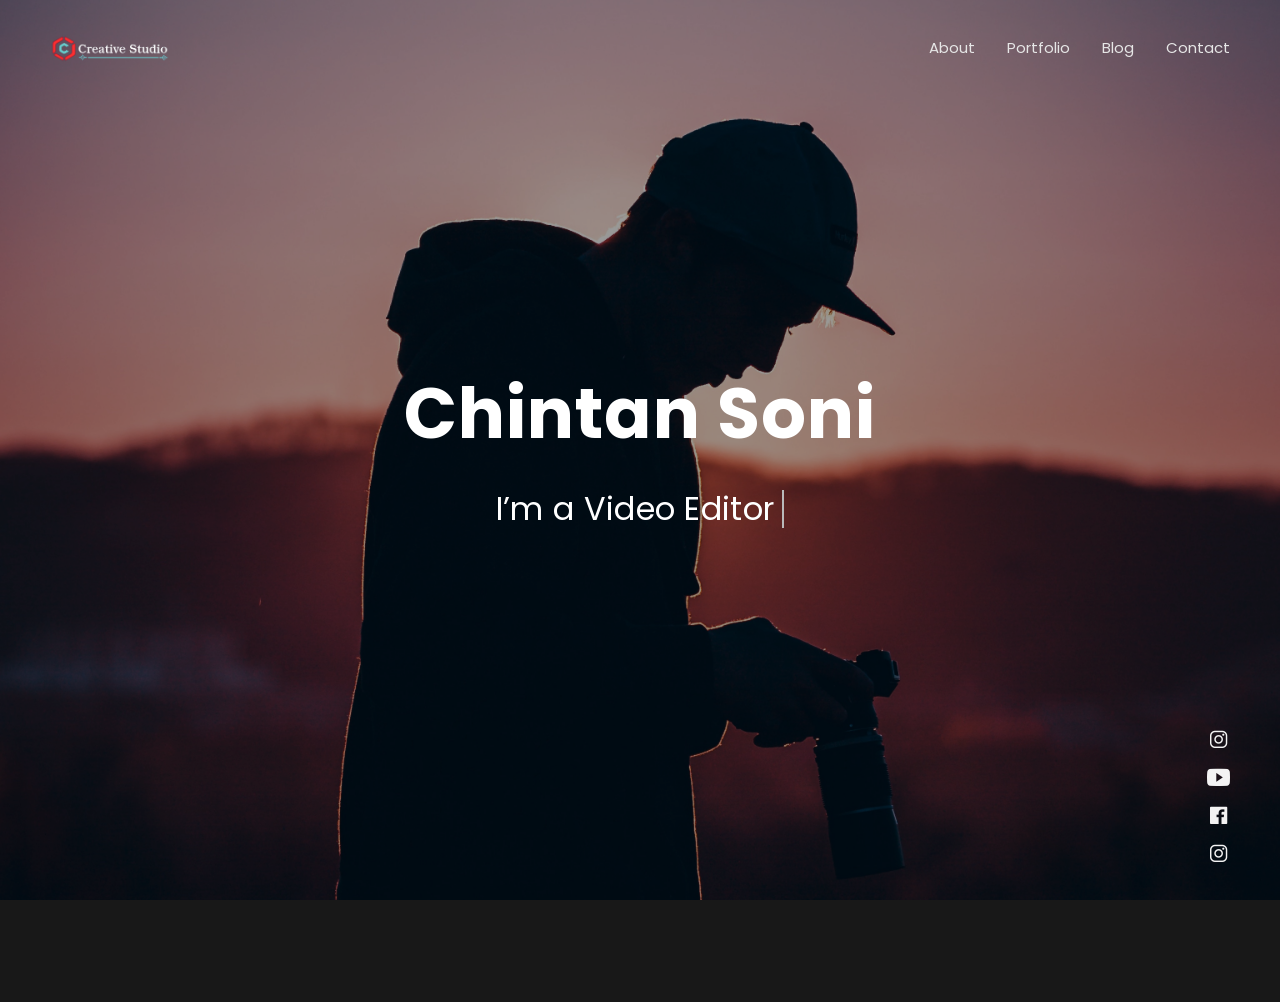
==== commit d9bc793f: "chintan web site is ready..." ====
--- a/index.html
+++ b/index.html
@@ -5,6 +5,7 @@
 <!-- Mirrored from exill.dk/demo/kitzu/template/index.html by HTTrack Website Copier/3.x [XR&CO'2014], Mon, 27 Jul 2020 05:46:56 GMT -->
 <!-- Added by HTTrack --><meta http-equiv="content-type" content="text/html;charset=UTF-8" /><!-- /Added by HTTrack -->
 <head>
+
   <!-- Required meta tags-->
   <meta charset="utf-8">
   <!-- Title-->
@@ -50,7 +51,7 @@
   <!-- Navbar-->
   <nav class="navbar-expand-md navbar fixed-top" id="navbar"><a class="navbar-brand" data-scroll="" href="#home-area">
       <!-- Navbar Logo-->
-      <img class="img-fluid" src="img/logo_full.png" alt="Logo" style="width: 22%"></a>
+      <img class="img-fluid" src="img/logo_full.png" alt="Logo" style="width: 120px;"></a>
     <span class="navbar-menu ml-auto" data-toggle="collapse" data-target="#navbarSupportedContent" aria-controls="navbarSupportedContent" aria-expanded="false" aria-label="Toggle navigation" role="button"><span class="btn-line"></span></span>
     <div class="collapse navbar-collapse order-1 order-lg-0" id="navbarSupportedContent">
       <!-- Navbar menu-->
@@ -218,65 +219,18 @@
             <div class="portfolio-section single-section">
               <div class="row">
                 <!-- Filter nav-->
-                <div class="col-12">
-                  <ul class="list-inline filter-control" role="group" aria-label="Filter Control">
-                    <li class="list-inline-item tab-active" data-filter="*">All</li>
-                    <li class="list-inline-item" data-filter=".brand">Brand</li>
-                    <li class="list-inline-item" data-filter=".design">Design</li>
-                    <li class="list-inline-item" data-filter=".photos">Photos</li>
-                  </ul>
-                </div>
               </div>
               <!-- Thumbnail list-->
-              <div class="portfolio-grid row">
-                <!-- Single item-->
-                <div class="single-item col-6 col-lg-4 design"><a class="portfolio-item" href="img/item-1.jpg" data-lightbox>
-                    <div class="portfolio-wrapper"><img class="img-fluid" alt="Item" src="img/item-1.jpg">
-                      <div class="item-content">
-                        <h6 class="content-title">Label Tag Mockup</h6><span class="content-more">More Info</span>
-                      </div>
-                    </div>
-                  </a></div>
-                <!-- Single item-->
-                <div class="single-item col-6 col-lg-4 photos"><a class="portfolio-item" href="img/item-2.jpg" data-lightbox>
-                    <div class="portfolio-wrapper"><img class="img-fluid" alt="Item" src="img/item-2.jpg">
-                      <div class="item-content">
-                        <h6 class="content-title">3D Bag Mockup</h6><span class="content-more">More Info</span>
-                      </div>
-                    </div>
-                  </a></div>
-                <!-- Single item-->
-                <div class="single-item col-6 col-lg-4 design"><a class="portfolio-item" href="img/item-3.jpg" data-lightbox>
-                    <div class="portfolio-wrapper"><img class="img-fluid" alt="Item" src="img/item-3.jpg">
-                      <div class="item-content">
-                        <h6 class="content-title">Modern Bag Design</h6><span class="content-more">More Info</span>
-                      </div>
-                    </div>
-                  </a></div>
-                <!-- Single item-->
-                <div class="single-item col-6 col-lg-4 brand"><a class="portfolio-item" href="img/item-4.jpg" data-lightbox>
-                    <div class="portfolio-wrapper"><img class="img-fluid" alt="Item" src="img/item-4.jpg">
-                      <div class="item-content">
-                        <h6 class="content-title">Coffee Cup Design</h6><span class="content-more">More Info</span>
-                      </div>
-                    </div>
-                  </a></div>
-                <!-- Single item-->
-                <div class="single-item col-6 col-lg-4 brand"><a class="portfolio-item" href="img/item-5.jpg" data-lightbox>
-                    <div class="portfolio-wrapper"><img class="img-fluid" alt="Item" src="img/item-5.jpg">
-                      <div class="item-content">
-                        <h6 class="content-title">T-Shirt Design</h6><span class="content-more">More Info</span>
-                      </div>
-                    </div>
-                  </a></div>
-                <!-- Single item-->
-                <div class="single-item col-6 col-lg-4 photos"><a class="portfolio-item" href="img/item-6.jpg" data-lightbox>
-                    <div class="portfolio-wrapper"><img class="img-fluid" alt="Item" src="img/item-6.jpg">
-                      <div class="item-content">
-                        <h6 class="content-title">Packaging Box Mockup</h6><span class="content-more">More Info</span>
-                      </div>
-                    </div>
-                  </a></div>
+              <!-- Video section START-->
+              <div class="video-section single-section">
+                <div class="row align-items-center">
+                  <div class="col-12 col-lg-6 content-part">
+                    <h3 class="video-title">Introduction Video</h3>
+                    <p class="video-description">Lorem ipsum dolor sit amet, consectetur adipisicing elit. Quia cum quasi assumenda culpa praesentium consectetur voluptatibus expedita. Voluptatem tempore, aspernatur rem facilis, distinctio nemo! Odio velit, nemo dolorem voluptas!</p>
+                    <p class="video-description">Lorem ipsum dolor sit amet, consectetur adipisicing elit. Laudantium qui aspernatur unde mollitia, in laborum.</p>
+                  </div>
+                  <iframe width="560" height="315" src="https://www.youtube.com/embed/wG-iptpmQsA" frameborder="0" allow="accelerometer; autoplay; encrypted-media; gyroscope; picture-in-picture" allowfullscreen></iframe>
+                </div>
               </div>
             </div>
           </div>
--- a/css/main.css
+++ b/css/main.css
@@ -5,4 +5,4 @@
   * Author/Developer URL: https://themeforest.net/user/exill
   * Version: v1.1.0
   * License: Themeforest Standard Licenses: https://themeforest.net/licenses
-  */:focus{outline:0}::-moz-focus-inner{border:0}body{background-color:#111;color:#9f9f9f;font-family:Poppins,sans-serif;font-size:14px;font-weight:400;line-height:1.95;overflow:hidden;position:relative}i.icon{line-height:100%}.h1,.h2,.h3,.h4,.h5,.h6,h1,h2,h3,h4,h5,h6{color:#f0f0f0}b{font-weight:700}a{transition:all .15s ease-in-out}a:focus,a:hover{text-decoration:none}hr{border-top:3px solid #1b1b1b;margin:0}.anchor-basic{color:#fff!important}.anchor-basic:focus,.anchor-basic:hover{color:#bfbfbf!important}.button-main{background-color:#fff;border:1px solid #fff;border-radius:30px;color:#222;font-size:14px;padding:10px 35px}.button-main:focus{background-color:#bfbfbf;border:1px solid #fff;box-shadow:none}.button-main.button-scheme{color:#fff}.rc-mb-0{margin-bottom:0!important}.element-cover-bg{background-color:rgba(0,0,0,.85);background-position:50% 0;background-repeat:no-repeat;background-size:cover;position:relative}.element-cover-bg:before{content:'';height:100%;left:0;position:absolute;top:0;width:100%}@-webkit-keyframes fadeIn{from{opacity:0}to{opacity:1}}@keyframes fadeIn{from{opacity:0}to{opacity:1}}.fadeIn{-webkit-animation-name:fadeIn;animation-name:fadeIn}@-webkit-keyframes fadeOut{from{opacity:1}to{opacity:0}}@keyframes fadeOut{from{opacity:1}to{opacity:0}}.fadeOut{-webkit-animation-name:fadeOut;animation-name:fadeOut}@-webkit-keyframes overlayEffectUp{0%{-webkit-transform:translateY(100%);transform:translateY(100%)}35%,65%{-webkit-transform:translateY(0);transform:translateY(0)}100%{-webkit-transform:translateY(-100%);transform:translateY(-100%)}}@keyframes overlayEffectUp{0%{-webkit-transform:translateY(100%);transform:translateY(100%)}35%,65%{-webkit-transform:translateY(0);transform:translateY(0)}100%{-webkit-transform:translateY(-100%);transform:translateY(-100%)}}@-webkit-keyframes overlayEffectDown{0%{-webkit-transform:translateY(-100%);transform:translateY(-100%)}35%,65%{-webkit-transform:translateY(0);transform:translateY(0)}100%{-webkit-transform:translateY(100%);transform:translateY(100%)}}@keyframes overlayEffectDown{0%{-webkit-transform:translateY(-100%);transform:translateY(-100%)}35%,65%{-webkit-transform:translateY(0);transform:translateY(0)}100%{-webkit-transform:translateY(100%);transform:translateY(100%)}}.f-basis-100{-ms-flex-preferred-size:100%;flex-basis:100%}.content-title{line-height:1.5;margin-bottom:12px}.tns-nav{margin:10px 0;text-align:center}.tns-nav>[aria-controls]{background:#ddd;border:0;border-radius:50%;height:9px;margin:0 5px;padding:0;width:9px}.tns-nav>.tns-nav-active{background:#999}.lity{z-index:99990}.lity-wrap{z-index:99990}.lity-loader{z-index:99991}.lity-container{z-index:99992}.lity-content{z-index:99993}.lity-close,.lity-close:active,.lity-close:focus,.lity-close:hover,.lity-close:visited{z-index:99994}.lity{transition:opacity .15s ease}.lity-loader{transition:opacity .15s ease}.lity-content{transition:-webkit-transform .15s ease;transition:transform .15s ease;transition:transform .15s ease,-webkit-transform .15s ease}.lity-close{-ms-flex-direction:column;-ms-flex-pack:justify;-ms-flex-pack:center;cursor:pointer;display:-ms-flexbox;display:flex;flex-direction:column;height:19px;justify-content:space-between;justify-content:center;position:relative;position:fixed;right:25px;top:25px;width:30px;width:22px}.lity-close .btn-line,.lity-close:after,.lity-close:before{-ms-flex-item-align:end;align-self:flex-end;background-color:gray;height:3px;width:100%}.lity-close:before{content:'';width:85%}.lity-close:after{content:''}.lity-close .btn-line{width:55%}.lity-close .btn-line,.lity-close:after,.lity-close:before{background-color:#fff;position:absolute;width:100%}.lity-close .btn-line{display:none}.lity-close:before{-webkit-transform:rotate(45deg);transform:rotate(45deg)}.lity-close:after{-webkit-transform:rotate(-45deg);transform:rotate(-45deg)}.lity-close:active{top:25px}.lity-close .btn-line,.lity-close:after,.lity-close:before{background-color:#fff;height:2px}@media (max-width:575.98px){.lity-close{right:15px}}#overlay-effect{-webkit-animation-duration:1s;-webkit-animation-fill-mode:both;-webkit-animation-timing-function:ease-in-out;-webkit-transform:translateY(100%);animation-duration:1s;animation-fill-mode:both;animation-timing-function:ease-in-out;background-color:#181818;bottom:0;display:block;position:fixed;top:0;transform:translateY(100%);width:100%;z-index:99999}#overlay-effect.animate-up{-webkit-animation-name:overlayEffectUp;animation-name:overlayEffectUp}#overlay-effect.animate-down{-webkit-animation-name:overlayEffectDown;animation-name:overlayEffectDown}.lightbox-wrapper{background-color:#101010;position:fixed}.lightbox-wrapper .lightbox-close{position:fixed;right:4vw;top:35px;z-index:99}.lightbox-wrapper .lightbox-close .close-btn{-ms-flex-direction:column;-ms-flex-pack:justify;-ms-flex-pack:center;cursor:pointer;display:-ms-flexbox;display:flex;flex-direction:column;height:19px;justify-content:space-between;justify-content:center;position:relative;width:30px}.lightbox-wrapper .lightbox-close .close-btn .btn-line,.lightbox-wrapper .lightbox-close .close-btn:after,.lightbox-wrapper .lightbox-close .close-btn:before{-ms-flex-item-align:end;align-self:flex-end;background-color:gray;height:3px;width:100%}.lightbox-wrapper .lightbox-close .close-btn:before{content:'';width:85%}.lightbox-wrapper .lightbox-close .close-btn:after{content:''}.lightbox-wrapper .lightbox-close .close-btn .btn-line{width:55%}.lightbox-wrapper .lightbox-close .close-btn .btn-line,.lightbox-wrapper .lightbox-close .close-btn:after,.lightbox-wrapper .lightbox-close .close-btn:before{background-color:#fff;position:absolute;width:100%}.lightbox-wrapper .lightbox-close .close-btn .btn-line{display:none}.lightbox-wrapper .lightbox-close .close-btn:before{-webkit-transform:rotate(45deg);transform:rotate(45deg)}.lightbox-wrapper .lightbox-close .close-btn:after{-webkit-transform:rotate(-45deg);transform:rotate(-45deg)}.lightbox-wrapper .lightbox-close .close-btn .btn-line,.lightbox-wrapper .lightbox-close .close-btn:after,.lightbox-wrapper .lightbox-close .close-btn:before{background-color:#fff;height:2px}.lightbox-wrapper .simplebar-track.simplebar-vertical{width:13px}.lightbox-wrapper .simplebar-track.simplebar-vertical .simplebar-scrollbar{right:1px;width:9px}.lightbox-wrapper .simplebar-track.simplebar-vertical .simplebar-scrollbar:before{background:#3c3c3c}.lightbox-wrapper .lightbox-content{margin:70px 0}.lightbox-wrapper .lightbox-content .single-section:not(:last-child){margin-bottom:120px}.lightbox-wrapper .lightbox-content .section-heading{margin-bottom:50px;text-align:left}.lightbox-wrapper .lightbox-content .section-heading>.section-title{display:inline-block;font-size:38px;font-weight:700;letter-spacing:-.25px;line-height:100%;margin-bottom:0;position:relative;z-index:9}.lightbox-wrapper .lightbox-content .section-heading.page-heading{margin-bottom:83px;text-align:center}.lightbox-wrapper .lightbox-content .section-heading.page-heading>.section-title{font-size:46px;margin-bottom:37px}.lightbox-wrapper .lightbox-content .section-heading.page-heading>.animated-bar{background-color:#fff;content:'';display:block;height:4px;left:0;margin:0 auto 0 auto;position:relative;right:0;width:75px}.lightbox-wrapper .lightbox-content .section-heading.page-heading>.animated-bar:after,.lightbox-wrapper .lightbox-content .section-heading.page-heading>.animated-bar:before{-webkit-animation-duration:3s;-webkit-animation-iteration-count:infinite;-webkit-animation-name:barAnimation;-webkit-animation-timing-function:linear;animation-duration:3s;animation-iteration-count:infinite;animation-name:barAnimation;animation-timing-function:linear;background-color:#101010;content:'';height:100%;position:absolute;top:0;width:4px}.lightbox-wrapper .lightbox-content .section-heading.page-heading>.animated-bar:before{left:8px}.lightbox-wrapper .lightbox-content .section-heading.page-heading>.animated-bar:after{left:0}@-webkit-keyframes barAnimation{from{-webkit-transform:translateX(0);transform:translateX(0)}to{-webkit-transform:translateX(75px);transform:translateX(75px)}}@keyframes barAnimation{from{-webkit-transform:translateX(0);transform:translateX(0)}to{-webkit-transform:translateX(75px);transform:translateX(75px)}}.lightbox-wrapper .lightbox-content .section-heading>.section-description{font-size:15px;margin-bottom:17px}@media (max-width:991.98px){.lightbox-wrapper .lightbox-content .single-section:not(:last-child){margin-bottom:100px}.lightbox-wrapper .lightbox-content .section-heading>.section-title{font-size:36px}.lightbox-wrapper .lightbox-content .section-heading>.section-description{font-size:14px}.lightbox-wrapper .lightbox-content .section-heading.page-heading>.section-title{font-size:42px}}@media (max-width:767.98px){.lightbox-wrapper .lightbox-content .section-heading>.section-description{font-size:14px}}@media (max-width:575.98px){.lightbox-wrapper .lightbox-content .section-heading>.section-title{font-size:34px}.lightbox-wrapper .lightbox-content .section-heading.page-heading>.section-title{font-size:36px}}.preloader{background-color:#0e0e0e;height:100%;position:fixed;top:0;width:100%;z-index:99999}.preloader .preloader-block{-webkit-transform:translate(50%,50%);bottom:50%;position:fixed;right:50%;transform:translate(50%,50%);z-index:3000}.preloader .preloader-block .preloader-icon .loading-dot{background-color:#fff;border-radius:50%;display:inline-block;height:13px;width:13px}.preloader .preloader-block .preloader-icon .loading-dot.loading-dot-1{-webkit-animation:1.2s grow ease-in-out infinite;animation:1.2s grow ease-in-out infinite}.preloader .preloader-block .preloader-icon .loading-dot.loading-dot-2{-webkit-animation:1.2s grow ease-in-out infinite .15555s;animation:1.2s grow ease-in-out infinite .15555s;margin:0 14px}.preloader .preloader-block .preloader-icon .loading-dot.loading-dot-3{-webkit-animation:1.2s grow ease-in-out infinite .3s;animation:1.2s grow ease-in-out infinite .3s}@-webkit-keyframes grow{0%,100%,40%{-webkit-transform:scale(0);transform:scale(0)}40%{-webkit-transform:scale(1);transform:scale(1)}}@keyframes grow{0%,100%,40%{-webkit-transform:scale(0);transform:scale(0)}40%{-webkit-transform:scale(1);transform:scale(1)}}.navbar{background-color:transparent;padding:23px 50px}.navbar .navbar-brand span{color:#f3f3f3;text-transform:uppercase}.navbar .navbar-brand img{width:110px}.navbar .navbar-brand svg{width:110px}.navbar .navbar-brand svg #logo-text{fill:#e6e6e6}.navbar .navbar-menu{display:none}.navbar .navbar-nav .nav-link{color:#e6e6e6;font-size:15px;padding:0}.navbar .navbar-nav .nav-item:not(:last-child) .nav-link{margin-right:32px}@media (max-width:767.98px){.navbar .navbar-brand img{width:90px}.navbar .navbar-menu{-ms-flex-direction:column;-ms-flex-pack:justify;cursor:pointer;display:-ms-flexbox;display:flex;flex-direction:column;height:19px;justify-content:space-between;position:relative;width:30px}.navbar .navbar-menu .btn-line,.navbar .navbar-menu:after,.navbar .navbar-menu:before{-ms-flex-item-align:end;align-self:flex-end;background-color:gray;height:3px;width:100%}.navbar .navbar-menu:before{content:'';width:85%}.navbar .navbar-menu:after{content:''}.navbar .navbar-menu .btn-line{width:55%}.navbar .navbar-menu .btn-line,.navbar .navbar-menu:after,.navbar .navbar-menu:before{background-color:#f3f3f3}.navbar .navbar-collapse .navbar-nav{background-color:#191919;padding:8px 20px;position:relative;top:8px;width:200px;z-index:2}.navbar .navbar-collapse .navbar-nav .nav-link{color:rgba(255,255,255,.7);font-size:14px;letter-spacing:.35px;padding:7px 0}.navbar .navbar-collapse .navbar-nav .nav-link:focus,.navbar .navbar-collapse .navbar-nav .nav-link:hover{color:#fff}}@media screen and (-ms-high-contrast:active),(-ms-high-contrast:none){.navbar .navbar-brand svg{height:30px}}.home-area{background-color:#111;background-position:center center;height:100vh;overflow:hidden}.home-area:before{background-color:rgba(0,0,0,.4)}.home-area .fixed-wrapper{margin:0 50px;position:relative}.home-area .fixed-wrapper .fixed-block{bottom:34px;position:absolute}.home-area .fixed-wrapper .fixed-block.block-left{left:0}.home-area .fixed-wrapper .fixed-block.block-right{right:0}.home-area .fixed-wrapper .languages-list{margin-bottom:0}.home-area .fixed-wrapper .languages-list .single-language{-webkit-transform:rotate(90deg);color:#e6e6e6;display:block;margin-top:20px;text-transform:uppercase;transform:rotate(90deg)}.home-area .fixed-wrapper .social-icons{margin-bottom:0}.home-area .fixed-wrapper .social-icons>li{line-height:100%;margin-top:14px;text-align:center}.home-area .fixed-wrapper .social-icons i.icon{color:#f3f3f3;font-size:23px;line-height:100%}.home-area .home-name{color:#fff;font-size:70px;font-weight:700;letter-spacing:1px;margin-bottom:34px}.home-area .home-headline{color:#fff;font-size:32px;font-weight:400;letter-spacing:.3px;margin-bottom:0}.home-area .home-headline .single-headline{display:inline-block;position:relative;text-align:left;vertical-align:top}.home-area .home-headline .single-headline::after{background-color:#b9b9b9;content:'';height:100%;position:absolute;right:0;top:0;width:2px}.home-area .home-headline .single-headline b{display:inline-block;font-weight:400;left:0;opacity:0;position:absolute;top:0;white-space:nowrap}.home-area .home-headline .single-headline b.is-visible{opacity:1;position:relative}.home-area.video-variant #wrapper_homeVideo:before{background-color:rgba(0,0,0,.7);content:'';height:100%;left:0;position:absolute;top:0;width:100%;z-index:1}@media (max-width:991.98px){.home-area .home-name{font-size:62px}.home-area .home-headline{font-size:30px}}@media (max-width:767.98px){.home-area .fixed-wrapper{display:none}}@media (max-width:575.98px){.home-area{background-position:62% center}.home-area .home-name{font-size:48px}.home-area .home-headline{font-size:26px}}#about .info-section .info-img img{background-color:transparent;border-color:rgba(0,0,0,.18);width:430px}#about .info-section .info-content .content-subtitle{font-size:24px;margin-bottom:15px}#about .info-section .info-content .content-title{font-size:31px;font-weight:700;line-height:1.6;margin-bottom:16px}#about .info-section .info-content .content-description{font-size:15px}#about .info-section .info-content .content-description p:last-child{border-bottom:2px solid rgba(255,255,255,.08);margin-bottom:0;padding-bottom:29px}#about .info-section .info-content .content-info{font-size:15px;margin-bottom:4px;padding:29px 0}#about .info-section .info-content .content-info>.row:last-child .single-info{margin-bottom:0}#about .info-section .info-content .content-info .single-info{margin-bottom:10px}#about .info-section .info-content .content-info .single-info>span{color:#dadada;font-weight:400;margin-right:10px}#about .info-section .info-content .content-info .single-info>p{display:inline-block;margin-bottom:0}#about .info-section .info-content .content-download{margin-right:23px}#about .info-section .info-content .content-follow{-ms-flex-align:center;align-items:center;display:inline-block;display:-ms-flexbox;display:flex;line-height:100%;margin-bottom:0}#about .info-section .info-content .content-follow:before{background-color:rgba(255,255,255,.25);content:'';height:2px;margin-right:23px;width:60px}#about .info-section .info-content .content-follow li{font-size:21px}#about .info-section .info-content .content-follow li:not(last-child){margin-right:14px}#about .info-section .info-content .content-follow li a{color:#cecece}@media (min-width:992px) and (max-width:1199.98px){#about .info-section .info-img img{-o-object-fit:cover;height:440px;object-fit:cover}#about .info-section .info-content .content-subtitle{display:none}#about .info-section .info-content .content-title{font-size:26px}#about .info-section .info-content .content-description{font-size:14px}#about .info-section .info-content .content-description p:last-child{padding-bottom:20px}#about .info-section .info-content .content-info{font-size:14px;padding:20px 0}}@media (max-width:991.98px){#about .info-section .info-img img{-o-object-fit:cover;border-radius:50%;display:block;height:250px;margin:0 auto 40px auto;object-fit:cover;width:250px}#about .info-section .info-content .content-subtitle{font-size:18px}#about .info-section .info-content .content-title{font-size:26px}#about .info-section .info-content .content-description{font-size:14px}#about .info-section .info-content .content-description p:last-child{padding-bottom:24px}#about .info-section .info-content .content-info{font-size:14px;margin-bottom:0;padding:24px 0}}@media (max-width:767.98px){#about .info-section .info-img img{height:200px;width:200px}#about .info-section .info-content .content-info>.row:last-child .single-info{margin-bottom:10px}#about .info-section .info-content .content-info .single-info{display:block;margin-bottom:10px;width:auto}}@media (max-width:575.98px){#about .info-section{padding-bottom:51px}#about .info-section .info-img img{margin:0 auto 32px auto}#about .info-section .info-content .content-subtitle{font-size:18px}#about .info-section .info-content .content-title{font-size:22px}#about .info-section .info-content .content-download{margin-bottom:27px}}#about .services-section .single-service{background-color:#161616;border-bottom:2px solid transparent;box-shadow:0 6px 16px rgba(0,0,0,.2);margin-bottom:30px;padding:38px 42px;transition:all .15s ease-in-out}#about .services-section .single-service .service-icon{display:inline-block;font-size:58px;margin-bottom:22px}#about .services-section .single-service .service-title{color:#f3f3f3;font-size:20px;font-weight:500;letter-spacing:-.5px;margin-bottom:14px}#about .services-section .single-service .service-description{margin-bottom:0}#about .testimonials-section .single-review{-moz-user-select:none;-ms-user-select:none;-webkit-user-select:none;background-color:#161616;padding:48px 40px;text-align:left;user-select:none}#about .testimonials-section .single-review .review-header{margin-bottom:23px}#about .testimonials-section .single-review .review-client{-ms-flex-direction:row;flex-direction:row;text-align:left}#about .testimonials-section .single-review .review-client .client-avatar{margin-right:14px;width:54px}#about .testimonials-section .single-review .review-client .client-details{-ms-flex-item-align:center;align-self:center;line-height:100%}#about .testimonials-section .single-review .review-client .client-name{color:#efefef;font-size:15px;font-weight:400;margin-bottom:7px}#about .testimonials-section .single-review .review-client .client-role{color:#888;display:inline-block;font-size:14px;font-weight:400}#about .testimonials-section .single-review .review-icon{display:inline-block;font-size:50px}#about .testimonials-section .single-review .review-content{font-size:15px;margin-bottom:0}#about .testimonials-section .tns-outer{position:relative}#about .testimonials-section .tns-nav{margin-bottom:0;margin-top:30px}@media (max-width:991.98px){#about .testimonials-section .single-review{padding:45px 40px}#about .testimonials-section .single-review .review-client .client-avatar{width:50px}#about .testimonials-section .single-review .review-client .client-role{font-size:13px}#about .testimonials-section .single-review .review-icon{display:inline-block;font-size:47px}}@media (max-width:767.98px){#about .testimonials-section .single-review .review-content{font-size:14px}}@media (max-width:362px){#about .testimonials-section .single-review .review-icon{display:none}}#about .pricing-section .single-plan{background-color:#161616;box-shadow:0 0 20px 0 rgba(0,0,0,.05);padding:50px 0;text-align:center}#about .pricing-section .single-plan .plan-icon{display:inline-block;font-size:54px;margin-bottom:27px}#about .pricing-section .single-plan .plan-type{color:#f0f0f0;font-size:26px;font-weight:700;margin-bottom:14px}#about .pricing-section .single-plan .plan-price{color:#f0f0f0;font-size:24px;font-weight:300;margin-bottom:22px}#about .pricing-section .single-plan .plan-list{margin-bottom:18px}#about .pricing-section .single-plan .plan-list li{color:inherit;padding:8px}@media (max-width:991.98px){#about .pricing-section .single-plan{padding:50px 0}}#resume .resume-section .col-block.education{margin-right:20px}#resume .resume-section .col-block.experience{margin-left:20px}#resume .resume-section .col-title{font-size:26px;margin-bottom:20px}#resume .resume-section .resume-item{background-color:#161616;border-left:2px solid transparent;padding:32px 48px;position:relative}#resume .resume-section .resume-item:not(:last-child){border-bottom:1px solid #313131}#resume .resume-section .resume-item:last-child{margin-bottom:0}#resume .resume-section .resume-item .item-arrow{left:0;margin-top:2px;position:absolute}#resume .resume-section .resume-item .item-arrow:after,#resume .resume-section .resume-item .item-arrow:before{content:"";display:block;position:absolute}#resume .resume-section .resume-item .item-arrow:before{height:16px;left:0;width:16px}#resume .resume-section .resume-item .item-arrow:after{border:8px solid transparent;left:16px}#resume .resume-section .resume-item .item-title{line-height:100%;margin-bottom:9px}#resume .resume-section .resume-item .item-details{display:inline-block;margin-bottom:7px}#resume .resume-section .resume-item .item-description{margin-bottom:0}@media (max-width:767.98px){#resume .resume-section .resume-item{padding-right:20px}#resume .resume-section .col-block.education,#resume .resume-section .col-block.experience{margin-left:0;margin-right:0}#resume .resume-section .col-12:last-child .resume-item:last-child{margin-bottom:0}#resume .resume-section .col-12:first-child .resume-item:last-child{margin-bottom:60px}}#resume .skills-section .single-skill:not(:last-child){margin-bottom:42px}#resume .skills-section .single-skill .skill-info{-ms-flex-pack:justify;color:#cecece;display:-ms-flexbox;display:flex;font-size:16px;justify-content:space-between;margin-bottom:4px}#resume .skills-section .single-skill .skill-info .skill-name{display:inline-block;margin-right:12px;white-space:nowrap}#resume .skills-section .single-skill .skill-progress{background-color:#2f2f2f;border-radius:1px;font-size:15px;height:9px;overflow:visible}#resume .skills-section .single-skill .skill-progress .progress-bar{border-bottom-left-radius:1px;border-top-left-radius:1px}@media (max-width:767.98px){#resume .skills-section .single-skill:not(:last-child){margin-bottom:40px!important}#resume .skills-section [class*=col-]:not(:last-child) .single-skill{margin-bottom:40px!important}}#resume .video-section .content-part .video-title{font-size:31px;font-weight:600;line-height:1.5;margin-bottom:13px}#resume .video-section .content-part .video-description{font-size:16px;line-height:2}#resume .video-section .content-part .video-description:last-child{margin-bottom:0}#resume .video-section .video-part .embed-responsive-item{background-image:url(../img/video.jpg)}#resume .video-section .video-part .embed-responsive-item:before{background-color:rgba(0,0,0,.2)}#resume .video-section .video-part .embed-responsive-item,#resume .video-section .video-part .embed-responsive-item:before{border-radius:3px}#resume .video-section .video-part .embed-responsive-item .play-wrapper{-webkit-transform:scale(1);background-color:#fff;border-radius:50%;bottom:0;display:block;height:56px;left:0;margin:auto;position:absolute;right:0;top:0;transform:scale(1);transition:all .1s ease-in-out;width:56px}#resume .video-section .video-part .embed-responsive-item .play-wrapper .icon{color:#222;display:block;font-size:20px;line-height:58px;text-align:center}#resume .video-section .video-part .embed-responsive-item:hover .play-wrapper{-webkit-transform:scale(1.075);transform:scale(1.075)}@media (max-width:1199.98px){#resume .video-section .content-part .video-title{font-size:30px;margin-bottom:13px}#resume .video-section .content-part .video-description{font-size:15px}}@media (max-width:991.98px){#resume .video-section .content-part{margin-bottom:25px}}@media (max-width:767.98px){#resume .video-section .content-part .video-title{font-size:28px}#resume .video-section .content-part .video-description{font-size:14px}}#portfolio .portfolio-section .filter-control{margin-bottom:16px;text-align:center}#portfolio .portfolio-section .filter-control>li{border-bottom:1px solid transparent;color:#cecece;cursor:pointer;font-size:15px;font-weight:400;letter-spacing:.3px;position:relative;transition:all .1s ease-in-out}#portfolio .portfolio-section .filter-control>li:not(:last-child){margin-right:16px}#portfolio .portfolio-section .filter-control>li.tab-active:before,#portfolio .portfolio-section .filter-control>li:hover:before{bottom:0;content:"";height:1px;position:absolute;width:100%}#portfolio .portfolio-section .portfolio-grid .portfolio-wrapper{-ms-flex-align:center;align-items:center;display:-ms-flexbox;display:flex;margin-bottom:30px;overflow:hidden;position:relative}#portfolio .portfolio-section .portfolio-grid .portfolio-wrapper:before{background-color:rgba(0,0,0,.9);bottom:0;content:'';height:100%;opacity:0;position:absolute;transition:all .15s ease-in-out;visibility:hidden;width:100%;z-index:1}#portfolio .portfolio-section .portfolio-grid .portfolio-wrapper>.img-fluid{width:100%}#portfolio .portfolio-section .portfolio-grid .portfolio-wrapper .item-content{left:0;opacity:0;padding:3px 18px;position:absolute;text-align:center;transition:all .15s ease-in-out;visibility:hidden;width:100%;z-index:2}#portfolio .portfolio-section .portfolio-grid .portfolio-wrapper .item-content .content-title{color:#fff;font-size:15px;font-weight:400;line-height:1.8;margin-bottom:10px}#portfolio .portfolio-section .portfolio-grid .portfolio-wrapper .item-content .content-more{display:inline-block;font-weight:600}#portfolio .portfolio-section .portfolio-grid .portfolio-wrapper:hover:before{opacity:1;visibility:visible}#portfolio .portfolio-section .portfolio-grid .portfolio-wrapper:hover .item-content{opacity:1;visibility:visible}@media (max-width:767.98px){#portfolio .portfolio-section .filter-control>li{font-size:14px}}@media (max-width:575.98px){#portfolio .portfolio-section .portfolio-grid .portfolio-wrapper .item-content .content-title{font-size:14px}}#blog .blog-section .single-post{background-color:transparent;border:none;margin-bottom:70px}#blog .blog-section .single-post .post-img{height:100%;position:relative}#blog .blog-section .single-post .post-img .content-date{bottom:0;color:#fff;display:inline-block;left:0;padding:0 14px;position:absolute}#blog .blog-section .single-post .post-content{padding:13px 0 0 0}#blog .blog-section .single-post .post-content .content-title{font-size:20px;font-weight:600;letter-spacing:.1px;margin-bottom:6px}#blog .blog-section .single-post .post-content .content-description{font-size:14px;font-weight:400;line-height:1.7}@media (max-width:991.98px){#blog .blog-section .single-post{margin-bottom:40px}#blog .blog-section .single-post .post-content .content-title{font-size:20px}}#contact .contact-section address,#contact .contact-section ul{margin:0}#contact .contact-section .contact-form .content-title{margin-bottom:22px}#contact .contact-section .contact-form .form-group{margin-bottom:25px}#contact .contact-section .contact-form .form-group .form-control{background-color:#161616;border:none;border-bottom:1px solid #1d1d1d;border-radius:0;font-size:15px;height:44px;padding:9px 14px}#contact .contact-section .contact-form .form-group .form-control:-webkit-autofill,#contact .contact-section .contact-form .form-group .form-control:-webkit-autofill:active,#contact .contact-section .contact-form .form-group .form-control:-webkit-autofill:focus,#contact .contact-section .contact-form .form-group .form-control:-webkit-autofill:hover{-webkit-box-shadow:0 0 0 1000px #0b0b0b inset;-webkit-text-fill-color:#777!important;-webkit-transition:background-color 5000s ease-in-out 0s;transition:background-color 5000s ease-in-out 0s}#contact .contact-section .contact-form .form-group .form-control::-webkit-input-placeholder{color:#777}#contact .contact-section .contact-form .form-group .form-control::-moz-placeholder{color:#777}#contact .contact-section .contact-form .form-group .form-control:-ms-input-placeholder{color:#777}#contact .contact-section .contact-form .form-group .form-control::-ms-input-placeholder{color:#777}#contact .contact-section .contact-form .form-group .form-control,#contact .contact-section .contact-form .form-group .form-control::placeholder{color:#777}#contact .contact-section .contact-form .form-group .form-control:focus{box-shadow:none}#contact .contact-section .contact-form .form-group.form-message #contact-message{height:auto}#contact .contact-section .contact-form .form-submit #contact-submit{padding:10px 26px}#contact .contact-section .contact-form .form-submit #contact-submit.wait{background-color:#777!important;border-color:#777!important}#contact .contact-section .contact-form .form-submit #contact-submit.success{background-color:#28a745!important;border-color:#28a745!important}#contact .contact-section .contact-form .form-submit #contact-submit.error{background-color:#dc3545!important;border-color:#dc3545!important}#contact .contact-section .contact-form .form-submit .contact-feedback{display:none;margin:0;margin-top:8px}#contact .contact-section .contact-form .form-submit .contact-feedback.success{color:#28a745}#contact .contact-section .contact-form .form-submit .contact-feedback.error{color:#dc3545}#contact .contact-section .contact-info{padding-left:15px}#contact .contact-section .contact-info .info-description{font-size:15px;margin-bottom:28px}#contact .contact-section .contact-info .list-info>li:first-child .info-icon{margin-bottom:13px}#contact .contact-section .contact-info .list-info>li:first-child .info-details{padding-top:0}#contact .contact-section .contact-info .list-info>li:last-child .info-icon{margin-top:13px}#contact .contact-section .contact-info .list-info>li:last-child .info-details{padding-bottom:0}#contact .contact-section .contact-info .list-info .info-icon{font-size:36px;margin-right:50px;position:relative}#contact .contact-section .contact-info .list-info .info-icon i{-webkit-transform:translate(0,-50%);left:0;line-height:100%;position:absolute;top:50%;transform:translate(0,-50%)}#contact .contact-section .contact-info .list-info .info-details{border-left:2px solid rgba(255,255,255,.15);padding:12px 0 12px 22px}#contact .contact-section .contact-info .list-info .info-details .info-type{font-size:15px;font-weight:600;margin-bottom:0}#contact .contact-section .contact-info .list-info .info-details .info-value a{color:#9f9f9f!important}#contact .contact-section .contact-info .list-info .info-details .info-value a:focus,#contact .contact-section .contact-info .list-info .info-details .info-value a:hover{color:#797979!important}@media (max-width:1199.98px){#contact .contact-section .contact-form .form-group{margin-bottom:35px}}@media (max-width:991.98px){#contact .contact-section .contact-form{margin-bottom:45px}#contact .contact-section .contact-info{padding-left:0}}@media (max-width:767.98px){#contact .contact-section .contact-info .info-description{font-size:14px}}+  */:focus{outline:0}::-moz-focus-inner{border:0}body{background-color:#111;color:#9f9f9f;font-family:Poppins,sans-serif;font-size:14px;font-weight:400;line-height:1.95;overflow:hidden;position:relative}i.icon{line-height:100%}.h1,.h2,.h3,.h4,.h5,.h6,h1,h2,h3,h4,h5,h6{color:#f0f0f0}b{font-weight:700}a{transition:all .15s ease-in-out}a:focus,a:hover{text-decoration:none}hr{border-top:3px solid #1b1b1b;margin:0}.anchor-basic{color:#fff!important}.anchor-basic:focus,.anchor-basic:hover{color:#bfbfbf!important}.button-main{background-color:#fff;border:1px solid #fff;border-radius:30px;color:#222;font-size:14px;padding:10px 35px}.button-main:focus{background-color:#bfbfbf;border:1px solid #fff;box-shadow:none}.button-main.button-scheme{color:#fff}.rc-mb-0{margin-bottom:0!important}.element-cover-bg{background-color:rgba(0,0,0,.85);background-position:50% 0;background-repeat:no-repeat;background-size:cover;position:relative}.element-cover-bg:before{content:'';height:100%;left:0;position:absolute;top:0;width:100%}@-webkit-keyframes fadeIn{from{opacity:0}to{opacity:1}}@keyframes fadeIn{from{opacity:0}to{opacity:1}}.fadeIn{-webkit-animation-name:fadeIn;animation-name:fadeIn}@-webkit-keyframes fadeOut{from{opacity:1}to{opacity:0}}@keyframes fadeOut{from{opacity:1}to{opacity:0}}.fadeOut{-webkit-animation-name:fadeOut;animation-name:fadeOut}@-webkit-keyframes overlayEffectUp{0%{-webkit-transform:translateY(100%);transform:translateY(100%)}35%,65%{-webkit-transform:translateY(0);transform:translateY(0)}100%{-webkit-transform:translateY(-100%);transform:translateY(-100%)}}@keyframes overlayEffectUp{0%{-webkit-transform:translateY(100%);transform:translateY(100%)}35%,65%{-webkit-transform:translateY(0);transform:translateY(0)}100%{-webkit-transform:translateY(-100%);transform:translateY(-100%)}}@-webkit-keyframes overlayEffectDown{0%{-webkit-transform:translateY(-100%);transform:translateY(-100%)}35%,65%{-webkit-transform:translateY(0);transform:translateY(0)}100%{-webkit-transform:translateY(100%);transform:translateY(100%)}}@keyframes overlayEffectDown{0%{-webkit-transform:translateY(-100%);transform:translateY(-100%)}35%,65%{-webkit-transform:translateY(0);transform:translateY(0)}100%{-webkit-transform:translateY(100%);transform:translateY(100%)}}.f-basis-100{-ms-flex-preferred-size:100%;flex-basis:100%}.content-title{line-height:1.5;margin-bottom:12px}.tns-nav{margin:10px 0;text-align:center}.tns-nav>[aria-controls]{background:#ddd;border:0;border-radius:50%;height:9px;margin:0 5px;padding:0;width:9px}.tns-nav>.tns-nav-active{background:#999}.lity{z-index:99990}.lity-wrap{z-index:99990}.lity-loader{z-index:99991}.lity-container{z-index:99992}.lity-content{z-index:99993}.lity-close,.lity-close:active,.lity-close:focus,.lity-close:hover,.lity-close:visited{z-index:99994}.lity{transition:opacity .15s ease}.lity-loader{transition:opacity .15s ease}.lity-content{transition:-webkit-transform .15s ease;transition:transform .15s ease;transition:transform .15s ease,-webkit-transform .15s ease}.lity-close{-ms-flex-direction:column;-ms-flex-pack:justify;-ms-flex-pack:center;cursor:pointer;display:-ms-flexbox;display:flex;flex-direction:column;height:19px;justify-content:space-between;justify-content:center;position:relative;position:fixed;right:25px;top:25px;width:30px;width:22px}.lity-close .btn-line,.lity-close:after,.lity-close:before{-ms-flex-item-align:end;align-self:flex-end;background-color:gray;height:3px;width:100%}.lity-close:before{content:'';width:85%}.lity-close:after{content:''}.lity-close .btn-line{width:55%}.lity-close .btn-line,.lity-close:after,.lity-close:before{background-color:#fff;position:absolute;width:100%}.lity-close .btn-line{display:none}.lity-close:before{-webkit-transform:rotate(45deg);transform:rotate(45deg)}.lity-close:after{-webkit-transform:rotate(-45deg);transform:rotate(-45deg)}.lity-close:active{top:25px}.lity-close .btn-line,.lity-close:after,.lity-close:before{background-color:#fff;height:2px}@media (max-width:575.98px){.lity-close{right:15px}}#overlay-effect{-webkit-animation-duration:1s;-webkit-animation-fill-mode:both;-webkit-animation-timing-function:ease-in-out;-webkit-transform:translateY(100%);animation-duration:1s;animation-fill-mode:both;animation-timing-function:ease-in-out;background-color:#181818;bottom:0;display:block;position:fixed;top:0;transform:translateY(100%);width:100%;z-index:99999}#overlay-effect.animate-up{-webkit-animation-name:overlayEffectUp;animation-name:overlayEffectUp}#overlay-effect.animate-down{-webkit-animation-name:overlayEffectDown;animation-name:overlayEffectDown}.lightbox-wrapper{background-color:#101010;position:fixed}.lightbox-wrapper .lightbox-close{position:fixed;right:4vw;top:35px;z-index:99}.lightbox-wrapper .lightbox-close .close-btn{-ms-flex-direction:column;-ms-flex-pack:justify;-ms-flex-pack:center;cursor:pointer;display:-ms-flexbox;display:flex;flex-direction:column;height:19px;justify-content:space-between;justify-content:center;position:relative;width:30px}.lightbox-wrapper .lightbox-close .close-btn .btn-line,.lightbox-wrapper .lightbox-close .close-btn:after,.lightbox-wrapper .lightbox-close .close-btn:before{-ms-flex-item-align:end;align-self:flex-end;background-color:gray;height:3px;width:100%}.lightbox-wrapper .lightbox-close .close-btn:before{content:'';width:85%}.lightbox-wrapper .lightbox-close .close-btn:after{content:''}.lightbox-wrapper .lightbox-close .close-btn .btn-line{width:55%}.lightbox-wrapper .lightbox-close .close-btn .btn-line,.lightbox-wrapper .lightbox-close .close-btn:after,.lightbox-wrapper .lightbox-close .close-btn:before{background-color:#fff;position:absolute;width:100%}.lightbox-wrapper .lightbox-close .close-btn .btn-line{display:none}.lightbox-wrapper .lightbox-close .close-btn:before{-webkit-transform:rotate(45deg);transform:rotate(45deg)}.lightbox-wrapper .lightbox-close .close-btn:after{-webkit-transform:rotate(-45deg);transform:rotate(-45deg)}.lightbox-wrapper .lightbox-close .close-btn .btn-line,.lightbox-wrapper .lightbox-close .close-btn:after,.lightbox-wrapper .lightbox-close .close-btn:before{background-color:#fff;height:2px}.lightbox-wrapper .simplebar-track.simplebar-vertical{width:13px}.lightbox-wrapper .simplebar-track.simplebar-vertical .simplebar-scrollbar{right:1px;width:9px}.lightbox-wrapper .simplebar-track.simplebar-vertical .simplebar-scrollbar:before{background:#3c3c3c}.lightbox-wrapper .lightbox-content{margin:70px 0}.lightbox-wrapper .lightbox-content .single-section:not(:last-child){margin-bottom:120px}.lightbox-wrapper .lightbox-content .section-heading{margin-bottom:50px;text-align:left}.lightbox-wrapper .lightbox-content .section-heading>.section-title{display:inline-block;font-size:38px;font-weight:700;letter-spacing:-.25px;line-height:100%;margin-bottom:0;position:relative;z-index:9}.lightbox-wrapper .lightbox-content .section-heading.page-heading{margin-bottom:83px;text-align:center}.lightbox-wrapper .lightbox-content .section-heading.page-heading>.section-title{font-size:46px;margin-bottom:37px}.lightbox-wrapper .lightbox-content .section-heading.page-heading>.animated-bar{background-color:#fff;content:'';display:block;height:4px;left:0;margin:0 auto 0 auto;position:relative;right:0;width:75px}.lightbox-wrapper .lightbox-content .section-heading.page-heading>.animated-bar:after,.lightbox-wrapper .lightbox-content .section-heading.page-heading>.animated-bar:before{-webkit-animation-duration:3s;-webkit-animation-iteration-count:infinite;-webkit-animation-name:barAnimation;-webkit-animation-timing-function:linear;animation-duration:3s;animation-iteration-count:infinite;animation-name:barAnimation;animation-timing-function:linear;background-color:#101010;content:'';height:100%;position:absolute;top:0;width:4px}.lightbox-wrapper .lightbox-content .section-heading.page-heading>.animated-bar:before{left:8px}.lightbox-wrapper .lightbox-content .section-heading.page-heading>.animated-bar:after{left:0}@-webkit-keyframes barAnimation{from{-webkit-transform:translateX(0);transform:translateX(0)}to{-webkit-transform:translateX(75px);transform:translateX(75px)}}@keyframes barAnimation{from{-webkit-transform:translateX(0);transform:translateX(0)}to{-webkit-transform:translateX(75px);transform:translateX(75px)}}.lightbox-wrapper .lightbox-content .section-heading>.section-description{font-size:15px;margin-bottom:17px}@media (max-width:991.98px){.lightbox-wrapper .lightbox-content .single-section:not(:last-child){margin-bottom:100px}.lightbox-wrapper .lightbox-content .section-heading>.section-title{font-size:36px}.lightbox-wrapper .lightbox-content .section-heading>.section-description{font-size:14px}.lightbox-wrapper .lightbox-content .section-heading.page-heading>.section-title{font-size:42px}}@media (max-width:767.98px){.lightbox-wrapper .lightbox-content .section-heading>.section-description{font-size:14px}}@media (max-width:575.98px){.lightbox-wrapper .lightbox-content .section-heading>.section-title{font-size:34px}.lightbox-wrapper .lightbox-content .section-heading.page-heading>.section-title{font-size:36px}}.preloader{background-color:#0e0e0e;height:100%;position:fixed;top:0;width:100%;z-index:99999}.preloader .preloader-block{-webkit-transform:translate(50%,50%);bottom:50%;position:fixed;right:50%;transform:translate(50%,50%);z-index:3000}.preloader .preloader-block .preloader-icon .loading-dot{background-color:#fff;border-radius:50%;display:inline-block;height:13px;width:13px}.preloader .preloader-block .preloader-icon .loading-dot.loading-dot-1{-webkit-animation:1.2s grow ease-in-out infinite;animation:1.2s grow ease-in-out infinite}.preloader .preloader-block .preloader-icon .loading-dot.loading-dot-2{-webkit-animation:1.2s grow ease-in-out infinite .15555s;animation:1.2s grow ease-in-out infinite .15555s;margin:0 14px}.preloader .preloader-block .preloader-icon .loading-dot.loading-dot-3{-webkit-animation:1.2s grow ease-in-out infinite .3s;animation:1.2s grow ease-in-out infinite .3s}@-webkit-keyframes grow{0%,100%,40%{-webkit-transform:scale(0);transform:scale(0)}40%{-webkit-transform:scale(1);transform:scale(1)}}@keyframes grow{0%,100%,40%{-webkit-transform:scale(0);transform:scale(0)}40%{-webkit-transform:scale(1);transform:scale(1)}}.navbar{background-color:transparent;padding:23px 50px}.navbar .navbar-brand span{color:#f3f3f3;text-transform:uppercase}.navbar .navbar-brand img{width:110px}.navbar .navbar-brand svg{width:110px}.navbar .navbar-brand svg #logo-text{fill:#e6e6e6}.navbar .navbar-menu{display:none}.navbar .navbar-nav .nav-link{color:#e6e6e6;font-size:15px;padding:0}.navbar .navbar-nav .nav-item:not(:last-child) .nav-link{margin-right:32px}@media (max-width:767.98px){.navbar .navbar-brand img{width:90px}.navbar .navbar-menu{-ms-flex-direction:column;-ms-flex-pack:justify;cursor:pointer;display:-ms-flexbox;display:flex;flex-direction:column;height:19px;justify-content:space-between;position:relative;width:30px}.navbar .navbar-menu .btn-line,.navbar .navbar-menu:after,.navbar .navbar-menu:before{-ms-flex-item-align:end;align-self:flex-end;background-color:gray;height:3px;width:100%}.navbar .navbar-menu:before{content:'';width:85%}.navbar .navbar-menu:after{content:''}.navbar .navbar-menu .btn-line{width:55%}.navbar .navbar-menu .btn-line,.navbar .navbar-menu:after,.navbar .navbar-menu:before{background-color:#f3f3f3}.navbar .navbar-collapse .navbar-nav{background-color:#191919;padding:8px 20px;position:relative;top:8px;width:200px;z-index:2}.navbar .navbar-collapse .navbar-nav .nav-link{color:rgba(255,255,255,.7);font-size:14px;letter-spacing:.35px;padding:7px 0}.navbar .navbar-collapse .navbar-nav .nav-link:focus,.navbar .navbar-collapse .navbar-nav .nav-link:hover{color:#fff}}@media screen and (-ms-high-contrast:active),(-ms-high-contrast:none){.navbar .navbar-brand svg{height:30px}}.home-area{background-color:#111;background-position:center center;height:100vh;overflow:hidden}.home-area:before{background-color:rgba(0,0,0,.4)}.home-area .fixed-wrapper{margin:0 50px;position:relative}.home-area .fixed-wrapper .fixed-block{bottom:34px;position:absolute}.home-area .fixed-wrapper .fixed-block.block-left{left:0}.home-area .fixed-wrapper .fixed-block.block-right{right:0}.home-area .fixed-wrapper .languages-list{margin-bottom:0}.home-area .fixed-wrapper .languages-list .single-language{-webkit-transform:rotate(90deg);color:#e6e6e6;display:block;margin-top:20px;text-transform:uppercase;transform:rotate(90deg)}.home-area .fixed-wrapper .social-icons{margin-bottom:0}.home-area .fixed-wrapper .social-icons>li{line-height:100%;margin-top:14px;text-align:center}.home-area .fixed-wrapper .social-icons i.icon{color:#f3f3f3;font-size:23px;line-height:100%}.home-area .home-name{color:#fff;font-size:70px;font-weight:700;letter-spacing:1px;margin-bottom:34px}.home-area .home-headline{color:#fff;font-size:32px;font-weight:400;letter-spacing:.3px;margin-bottom:0}.home-area .home-headline .single-headline{display:inline-block;position:relative;text-align:left;vertical-align:top}.home-area .home-headline .single-headline::after{background-color:#b9b9b9;content:'';height:100%;position:absolute;right:0;top:0;width:2px}.home-area .home-headline .single-headline b{display:inline-block;font-weight:400;left:0;opacity:0;position:absolute;top:0;white-space:nowrap}.home-area .home-headline .single-headline b.is-visible{opacity:1;position:relative}.home-area.video-variant #wrapper_homeVideo:before{background-color:rgba(0,0,0,.7);content:'';height:100%;left:0;position:absolute;top:0;width:100%;z-index:1}@media (max-width:991.98px){.home-area .home-name{font-size:62px}.home-area .home-headline{font-size:30px}}@media (max-width:767.98px){.home-area .fixed-wrapper{display:none}}@media (max-width:575.98px){.home-area{background-position:62% center}.home-area .home-name{font-size:48px}.home-area .home-headline{font-size:26px}}#about .info-section .info-img img{background-color:transparent;border-color:rgba(0,0,0,.18);width:430px}#about .info-section .info-content .content-subtitle{font-size:24px;margin-bottom:15px}#about .info-section .info-content .content-title{font-size:31px;font-weight:700;line-height:1.6;margin-bottom:16px}#about .info-section .info-content .content-description{font-size:15px}#about .info-section .info-content .content-description p:last-child{border-bottom:2px solid rgba(255,255,255,.08);margin-bottom:0;padding-bottom:29px}#about .info-section .info-content .content-info{font-size:15px;margin-bottom:4px;padding:29px 0}#about .info-section .info-content .content-info>.row:last-child .single-info{margin-bottom:0}#about .info-section .info-content .content-info .single-info{margin-bottom:10px}#about .info-section .info-content .content-info .single-info>span{color:#dadada;font-weight:400;margin-right:10px}#about .info-section .info-content .content-info .single-info>p{display:inline-block;margin-bottom:0}#about .info-section .info-content .content-download{margin-right:23px}#about .info-section .info-content .content-follow{-ms-flex-align:center;align-items:center;display:inline-block;display:-ms-flexbox;display:flex;line-height:100%;margin-bottom:0}#about .info-section .info-content .content-follow:before{background-color:rgba(255,255,255,.25);content:'';height:2px;margin-right:23px;width:60px}#about .info-section .info-content .content-follow li{font-size:21px}#about .info-section .info-content .content-follow li:not(last-child){margin-right:14px}#about .info-section .info-content .content-follow li a{color:#cecece}@media (min-width:992px) and (max-width:1199.98px){#about .info-section .info-img img{-o-object-fit:cover;height:440px;object-fit:cover}#about .info-section .info-content .content-subtitle{display:none}#about .info-section .info-content .content-title{font-size:26px}#about .info-section .info-content .content-description{font-size:14px}#about .info-section .info-content .content-description p:last-child{padding-bottom:20px}#about .info-section .info-content .content-info{font-size:14px;padding:20px 0}}@media (max-width:991.98px){#about .info-section .info-img img{-o-object-fit:cover;border-radius:50%;display:block;height:250px;margin:0 auto 40px auto;object-fit:cover;width:250px}#about .info-section .info-content .content-subtitle{font-size:18px}#about .info-section .info-content .content-title{font-size:26px}#about .info-section .info-content .content-description{font-size:14px}#about .info-section .info-content .content-description p:last-child{padding-bottom:24px}#about .info-section .info-content .content-info{font-size:14px;margin-bottom:0;padding:24px 0}}@media (max-width:767.98px){#about .info-section .info-img img{height:200px;width:200px}#about .info-section .info-content .content-info>.row:last-child .single-info{margin-bottom:10px}#about .info-section .info-content .content-info .single-info{display:block;margin-bottom:10px;width:auto}}@media (max-width:575.98px){#about .info-section{padding-bottom:51px}#about .info-section .info-img img{margin:0 auto 32px auto}#about .info-section .info-content .content-subtitle{font-size:18px}#about .info-section .info-content .content-title{font-size:22px}#about .info-section .info-content .content-download{margin-bottom:27px}}#about .services-section .single-service{background-color:#161616;border-bottom:2px solid transparent;box-shadow:0 6px 16px rgba(0,0,0,.2);margin-bottom:30px;padding:38px 42px;transition:all .15s ease-in-out}#about .services-section .single-service .service-icon{display:inline-block;font-size:58px;margin-bottom:22px}#about .services-section .single-service .service-title{color:#f3f3f3;font-size:20px;font-weight:500;letter-spacing:-.5px;margin-bottom:14px}#about .services-section .single-service .service-description{margin-bottom:0}#about .testimonials-section .single-review{-moz-user-select:none;-ms-user-select:none;-webkit-user-select:none;background-color:#161616;padding:48px 40px;text-align:left;user-select:none}#about .testimonials-section .single-review .review-header{margin-bottom:23px}#about .testimonials-section .single-review .review-client{-ms-flex-direction:row;flex-direction:row;text-align:left}#about .testimonials-section .single-review .review-client .client-avatar{margin-right:14px;width:54px}#about .testimonials-section .single-review .review-client .client-details{-ms-flex-item-align:center;align-self:center;line-height:100%}#about .testimonials-section .single-review .review-client .client-name{color:#efefef;font-size:15px;font-weight:400;margin-bottom:7px}#about .testimonials-section .single-review .review-client .client-role{color:#888;display:inline-block;font-size:14px;font-weight:400}#about .testimonials-section .single-review .review-icon{display:inline-block;font-size:50px}#about .testimonials-section .single-review .review-content{font-size:15px;margin-bottom:0}#about .testimonials-section .tns-outer{position:relative}#about .testimonials-section .tns-nav{margin-bottom:0;margin-top:30px}@media (max-width:991.98px){#about .testimonials-section .single-review{padding:45px 40px}#about .testimonials-section .single-review .review-client .client-avatar{width:50px}#about .testimonials-section .single-review .review-client .client-role{font-size:13px}#about .testimonials-section .single-review .review-icon{display:inline-block;font-size:47px}}@media (max-width:767.98px){#about .testimonials-section .single-review .review-content{font-size:14px}}@media (max-width:362px){#about .testimonials-section .single-review .review-icon{display:none}}#about .pricing-section .single-plan{background-color:#161616;box-shadow:0 0 20px 0 rgba(0,0,0,.05);padding:50px 0;text-align:center}#about .pricing-section .single-plan .plan-icon{display:inline-block;font-size:54px;margin-bottom:27px}#about .pricing-section .single-plan .plan-type{color:#f0f0f0;font-size:26px;font-weight:700;margin-bottom:14px}#about .pricing-section .single-plan .plan-price{color:#f0f0f0;font-size:24px;font-weight:300;margin-bottom:22px}#about .pricing-section .single-plan .plan-list{margin-bottom:18px}#about .pricing-section .single-plan .plan-list li{color:inherit;padding:8px}@media (max-width:991.98px){#about .pricing-section .single-plan{padding:50px 0}}#resume .resume-section .col-block.education{margin-right:20px}#resume .resume-section .col-block.experience{margin-left:20px}#resume .resume-section .col-title{font-size:26px;margin-bottom:20px}#resume .resume-section .resume-item{background-color:#161616;border-left:2px solid transparent;padding:32px 48px;position:relative}#resume .resume-section .resume-item:not(:last-child){border-bottom:1px solid #313131}#resume .resume-section .resume-item:last-child{margin-bottom:0}#resume .resume-section .resume-item .item-arrow{left:0;margin-top:2px;position:absolute}#resume .resume-section .resume-item .item-arrow:after,#resume .resume-section .resume-item .item-arrow:before{content:"";display:block;position:absolute}#resume .resume-section .resume-item .item-arrow:before{height:16px;left:0;width:16px}#resume .resume-section .resume-item .item-arrow:after{border:8px solid transparent;left:16px}#resume .resume-section .resume-item .item-title{line-height:100%;margin-bottom:9px}#resume .resume-section .resume-item .item-details{display:inline-block;margin-bottom:7px}#resume .resume-section .resume-item .item-description{margin-bottom:0}@media (max-width:767.98px){#resume .resume-section .resume-item{padding-right:20px}#resume .resume-section .col-block.education,#resume .resume-section .col-block.experience{margin-left:0;margin-right:0}#resume .resume-section .col-12:last-child .resume-item:last-child{margin-bottom:0}#resume .resume-section .col-12:first-child .resume-item:last-child{margin-bottom:60px}}#resume .skills-section .single-skill:not(:last-child){margin-bottom:42px}#resume .skills-section .single-skill .skill-info{-ms-flex-pack:justify;color:#cecece;display:-ms-flexbox;display:flex;font-size:16px;justify-content:space-between;margin-bottom:4px}#resume .skills-section .single-skill .skill-info .skill-name{display:inline-block;margin-right:12px;white-space:nowrap}#resume .skills-section .single-skill .skill-progress{background-color:#2f2f2f;border-radius:1px;font-size:15px;height:9px;overflow:visible}#resume .skills-section .single-skill .skill-progress .progress-bar{border-bottom-left-radius:1px;border-top-left-radius:1px}@media (max-width:767.98px){#resume .skills-section .single-skill:not(:last-child){margin-bottom:40px!important}#resume .skills-section [class*=col-]:not(:last-child) .single-skill{margin-bottom:40px!important}}#resume .video-section .content-part .video-title{font-size:31px;font-weight:600;line-height:1.5;margin-bottom:13px}#resume .video-section .content-part .video-description{font-size:16px;line-height:2}#resume .video-section .content-part .video-description:last-child{margin-bottom:0}#resume .video-section .video-part .embed-responsive-item{background-image:url(../img/video.jpg)}#resume .video-section .video-part .embed-responsive-item:before{background-color:rgba(0,0,0,.2)}#resume .video-section .video-part .embed-responsive-item,#resume .video-section .video-part .embed-responsive-item:before{border-radius:3px}#resume .video-section .video-part .embed-responsive-item .play-wrapper{-webkit-transform:scale(1);background-color:#fff;border-radius:50%;bottom:0;display:block;height:56px;left:0;margin:auto;position:absolute;right:0;top:0;transform:scale(1);transition:all .1s ease-in-out;width:56px}#resume .video-section .video-part .embed-responsive-item .play-wrapper .icon{color:#222;display:block;font-size:20px;line-height:58px;text-align:center}#resume .video-section .video-part .embed-responsive-item:hover .play-wrapper{-webkit-transform:scale(1.075);transform:scale(1.075)}@media (max-width:1199.98px){#resume .video-section .content-part .video-title{font-size:30px;margin-bottom:13px}#resume .video-section .content-part .video-description{font-size:15px}}@media (max-width:991.98px){#resume .video-section .content-part{margin-bottom:25px}}@media (max-width:767.98px){#resume .video-section .content-part .video-title{font-size:28px}#resume .video-section .content-part .video-description{font-size:14px}}#portfolio .portfolio-section .filter-control{margin-bottom:16px;text-align:center}#portfolio .portfolio-section .filter-control>li{border-bottom:1px solid transparent;color:#cecece;cursor:pointer;font-size:15px;font-weight:400;letter-spacing:.3px;position:relative;transition:all .1s ease-in-out}#portfolio .portfolio-section .filter-control>li:not(:last-child){margin-right:16px}#portfolio .portfolio-section .filter-control>li.tab-active:before,#portfolio .portfolio-section .filter-control>li:hover:before{bottom:0;content:"";height:1px;position:absolute;width:100%}#portfolio .portfolio-section .portfolio-grid .portfolio-wrapper{-ms-flex-align:center;align-items:center;display:-ms-flexbox;display:flex;margin-bottom:30px;overflow:hidden;position:relative}#portfolio .portfolio-section .portfolio-grid .portfolio-wrapper:before{background-color:rgba(0,0,0,.9);bottom:0;content:'';height:100%;opacity:0;position:absolute;transition:all .15s ease-in-out;visibility:hidden;width:100%;z-index:1}#portfolio .portfolio-section .portfolio-grid .portfolio-wrapper>.img-fluid{width: 120px;}#portfolio .portfolio-section .portfolio-grid .portfolio-wrapper .item-content{left:0;opacity:0;padding:3px 18px;position:absolute;text-align:center;transition:all .15s ease-in-out;visibility:hidden;width:100%;z-index:2}#portfolio .portfolio-section .portfolio-grid .portfolio-wrapper .item-content .content-title{color:#fff;font-size:15px;font-weight:400;line-height:1.8;margin-bottom:10px}#portfolio .portfolio-section .portfolio-grid .portfolio-wrapper .item-content .content-more{display:inline-block;font-weight:600}#portfolio .portfolio-section .portfolio-grid .portfolio-wrapper:hover:before{opacity:1;visibility:visible}#portfolio .portfolio-section .portfolio-grid .portfolio-wrapper:hover .item-content{opacity:1;visibility:visible}@media (max-width:767.98px){#portfolio .portfolio-section .filter-control>li{font-size:14px}}@media (max-width:575.98px){#portfolio .portfolio-section .portfolio-grid .portfolio-wrapper .item-content .content-title{font-size:14px}}#blog .blog-section .single-post{background-color:transparent;border:none;margin-bottom:70px}#blog .blog-section .single-post .post-img{height:100%;position:relative}#blog .blog-section .single-post .post-img .content-date{bottom:0;color:#fff;display:inline-block;left:0;padding:0 14px;position:absolute}#blog .blog-section .single-post .post-content{padding:13px 0 0 0}#blog .blog-section .single-post .post-content .content-title{font-size:20px;font-weight:600;letter-spacing:.1px;margin-bottom:6px}#blog .blog-section .single-post .post-content .content-description{font-size:14px;font-weight:400;line-height:1.7}@media (max-width:991.98px){#blog .blog-section .single-post{margin-bottom:40px}#blog .blog-section .single-post .post-content .content-title{font-size:20px}}#contact .contact-section address,#contact .contact-section ul{margin:0}#contact .contact-section .contact-form .content-title{margin-bottom:22px}#contact .contact-section .contact-form .form-group{margin-bottom:25px}#contact .contact-section .contact-form .form-group .form-control{background-color:#161616;border:none;border-bottom:1px solid #1d1d1d;border-radius:0;font-size:15px;height:44px;padding:9px 14px}#contact .contact-section .contact-form .form-group .form-control:-webkit-autofill,#contact .contact-section .contact-form .form-group .form-control:-webkit-autofill:active,#contact .contact-section .contact-form .form-group .form-control:-webkit-autofill:focus,#contact .contact-section .contact-form .form-group .form-control:-webkit-autofill:hover{-webkit-box-shadow:0 0 0 1000px #0b0b0b inset;-webkit-text-fill-color:#777!important;-webkit-transition:background-color 5000s ease-in-out 0s;transition:background-color 5000s ease-in-out 0s}#contact .contact-section .contact-form .form-group .form-control::-webkit-input-placeholder{color:#777}#contact .contact-section .contact-form .form-group .form-control::-moz-placeholder{color:#777}#contact .contact-section .contact-form .form-group .form-control:-ms-input-placeholder{color:#777}#contact .contact-section .contact-form .form-group .form-control::-ms-input-placeholder{color:#777}#contact .contact-section .contact-form .form-group .form-control,#contact .contact-section .contact-form .form-group .form-control::placeholder{color:#777}#contact .contact-section .contact-form .form-group .form-control:focus{box-shadow:none}#contact .contact-section .contact-form .form-group.form-message #contact-message{height:auto}#contact .contact-section .contact-form .form-submit #contact-submit{padding:10px 26px}#contact .contact-section .contact-form .form-submit #contact-submit.wait{background-color:#777!important;border-color:#777!important}#contact .contact-section .contact-form .form-submit #contact-submit.success{background-color:#28a745!important;border-color:#28a745!important}#contact .contact-section .contact-form .form-submit #contact-submit.error{background-color:#dc3545!important;border-color:#dc3545!important}#contact .contact-section .contact-form .form-submit .contact-feedback{display:none;margin:0;margin-top:8px}#contact .contact-section .contact-form .form-submit .contact-feedback.success{color:#28a745}#contact .contact-section .contact-form .form-submit .contact-feedback.error{color:#dc3545}#contact .contact-section .contact-info{padding-left:15px}#contact .contact-section .contact-info .info-description{font-size:15px;margin-bottom:28px}#contact .contact-section .contact-info .list-info>li:first-child .info-icon{margin-bottom:13px}#contact .contact-section .contact-info .list-info>li:first-child .info-details{padding-top:0}#contact .contact-section .contact-info .list-info>li:last-child .info-icon{margin-top:13px}#contact .contact-section .contact-info .list-info>li:last-child .info-details{padding-bottom:0}#contact .contact-section .contact-info .list-info .info-icon{font-size:36px;margin-right:50px;position:relative}#contact .contact-section .contact-info .list-info .info-icon i{-webkit-transform:translate(0,-50%);left:0;line-height:100%;position:absolute;top:50%;transform:translate(0,-50%)}#contact .contact-section .contact-info .list-info .info-details{border-left:2px solid rgba(255,255,255,.15);padding:12px 0 12px 22px}#contact .contact-section .contact-info .list-info .info-details .info-type{font-size:15px;font-weight:600;margin-bottom:0}#contact .contact-section .contact-info .list-info .info-details .info-value a{color:#9f9f9f!important}#contact .contact-section .contact-info .list-info .info-details .info-value a:focus,#contact .contact-section .contact-info .list-info .info-details .info-value a:hover{color:#797979!important}@media (max-width:1199.98px){#contact .contact-section .contact-form .form-group{margin-bottom:35px}}@media (max-width:991.98px){#contact .contact-section .contact-form{margin-bottom:45px}#contact .contact-section .contact-info{padding-left:0}}@media (max-width:767.98px){#contact .contact-section .contact-info .info-description{font-size:14px}}
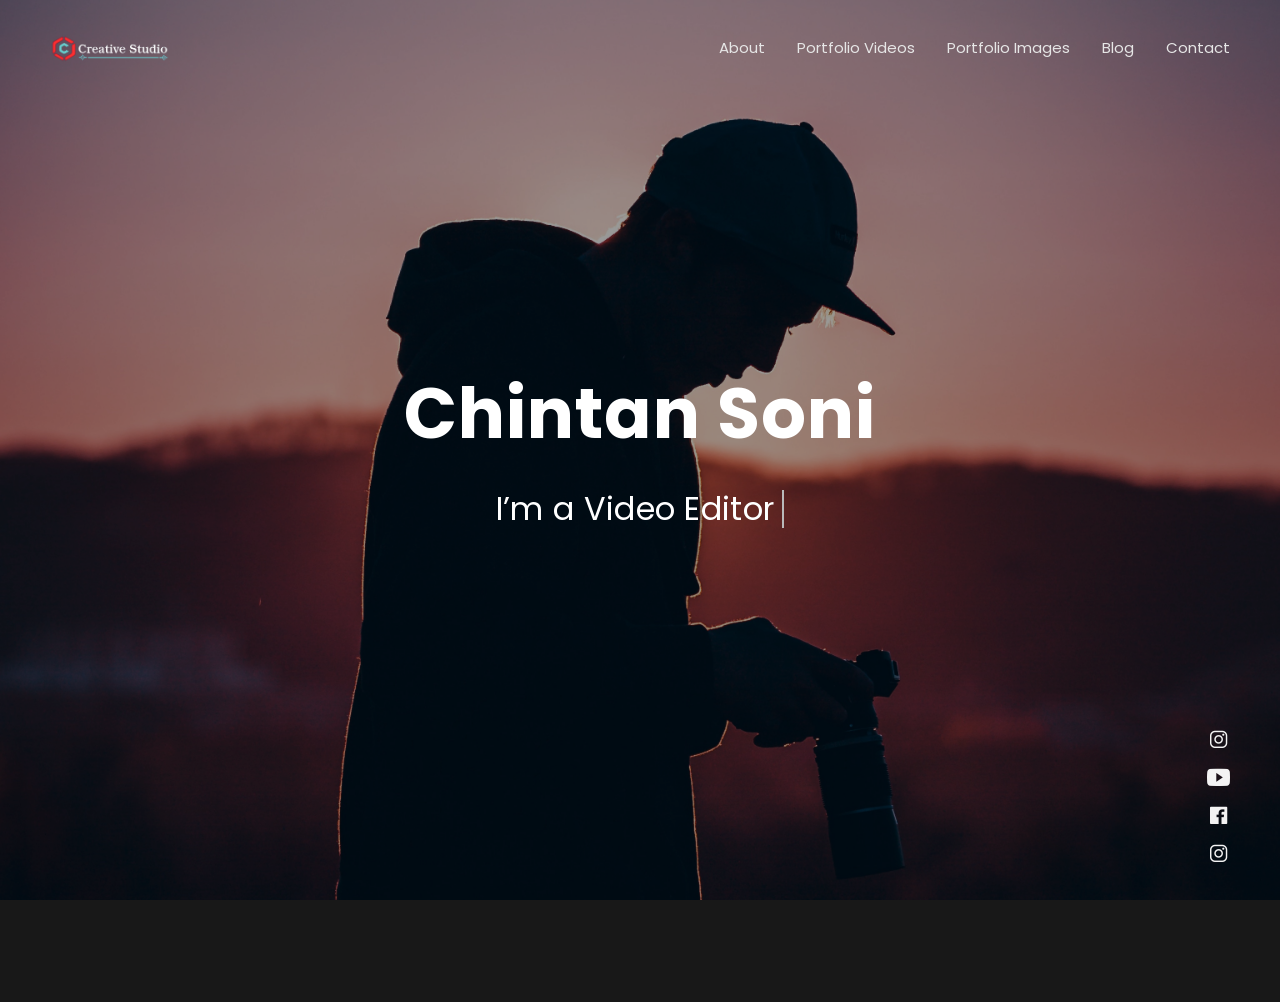
==== commit d1334d97: "Portfolio Images is added..." ====
--- a/index.html
+++ b/index.html
@@ -57,8 +57,8 @@
       <!-- Navbar menu-->
       <ul class="navbar-nav ml-auto">
         <li class="nav-item"><a class="nav-link" onmouseover="this.style.color='bisque'" onmouseout="this.style.color='white'" href="#about">About</a></li>
-        <!-- <li class="nav-item"><a class="nav-link" onmouseover="this.style.color='bisque'" onmouseout="this.style.color='white'" href="#resume">Services</a></li> -->
-        <li class="nav-item"><a class="nav-link" onmouseover="this.style.color='bisque'" onmouseout="this.style.color='white'" href="#portfolio">Portfolio</a></li>
+        <li class="nav-item"><a class="nav-link" onmouseover="this.style.color='bisque'" onmouseout="this.style.color='white'" href="#portfolio">Portfolio Videos</a></li>
+        <li class="nav-item"><a class="nav-link" onmouseover="this.style.color='bisque'" onmouseout="this.style.color='white'" href="#portfolio-images">Portfolio Images</a></li>
         <li class="nav-item"><a class="nav-link" onmouseover="this.style.color='bisque'" onmouseout="this.style.color='white'" href="#blog">Blog</a></li>
         <li class="nav-item"><a class="nav-link" onmouseover="this.style.color='bisque'" onmouseout="this.style.color='white'" href="#contact">Contact</a></li>
       </ul>
@@ -196,7 +196,6 @@
     </div>
   </div>
   <!-- Resume lightbox-->
-
   <!-- Portfolio lightbox-->
   <div class="lightbox-wrapper" id="portfolio" data-simplebar>
     <div class="container">
@@ -238,6 +237,96 @@
       </div>
     </div>
   </div>
+
+<!-- Portfolio-Images lightbox-->
+  <div class="lightbox-wrapper" id="portfolio-images" data-simplebar>
+    <div class="container">
+      <div class="lightbox-close">
+        <div class="close-btn" data-modal-close=""><span class="btn-line"></span></div>
+      </div>
+      <div class="row">
+        <div class="col-12">
+          <div class="lightbox-content">
+            <div class="row">
+              <div class="col-12">
+                <div class="section-heading page-heading">
+                  <p class="section-description">Showcasing some of my best work</p>
+                  <h2 class="section-title">Portfolio</h2>
+                  <div class="animated-bar"></div>
+                </div>
+              </div>
+            </div>
+            <!-- Portfolio section-->
+            <div class="portfolio-section single-section">
+              <div class="row">
+                <!-- Filter nav-->
+                <div class="col-12">
+                  <ul class="list-inline filter-control" role="group" aria-label="Filter Control">
+                    <li class="list-inline-item tab-active" data-filter="*">All</li>
+                    <li class="list-inline-item" data-filter=".brand">Brand</li>
+                    <li class="list-inline-item" data-filter=".design">Design</li>
+                    <li class="list-inline-item" data-filter=".photos">Photos</li>
+                  </ul>
+                </div>
+              </div>
+              <!-- Thumbnail list-->
+              <div class="portfolio-grid row">
+                <!-- Single item-->
+                <div class="single-item col-6 col-lg-4 design"><a class="portfolio-item" href="img/item-1.jpg" data-lightbox>
+                    <div class="portfolio-wrapper"><img class="img-fluid" alt="Item" src="img/item-1.jpg">
+                      <div class="item-content">
+                        <h6 class="content-title">Label Tag Mockup</h6><span class="content-more">More Info</span>
+                      </div>
+                    </div>
+                  </a></div>
+                <!-- Single item-->
+                <div class="single-item col-6 col-lg-4 photos"><a class="portfolio-item" href="img/item-2.jpg" data-lightbox>
+                    <div class="portfolio-wrapper"><img class="img-fluid" alt="Item" src="img/item-2.jpg">
+                      <div class="item-content">
+                        <h6 class="content-title">3D Bag Mockup</h6><span class="content-more">More Info</span>
+                      </div>
+                    </div>
+                  </a></div>
+                <!-- Single item-->
+                <div class="single-item col-6 col-lg-4 design"><a class="portfolio-item" href="img/item-3.jpg" data-lightbox>
+                    <div class="portfolio-wrapper"><img class="img-fluid" alt="Item" src="img/item-3.jpg">
+                      <div class="item-content">
+                        <h6 class="content-title">Modern Bag Design</h6><span class="content-more">More Info</span>
+                      </div>
+                    </div>
+                  </a></div>
+                <!-- Single item-->
+                <div class="single-item col-6 col-lg-4 brand"><a class="portfolio-item" href="img/item-4.jpg" data-lightbox>
+                    <div class="portfolio-wrapper"><img class="img-fluid" alt="Item" src="img/item-4.jpg">
+                      <div class="item-content">
+                        <h6 class="content-title">Coffee Cup Design</h6><span class="content-more">More Info</span>
+                      </div>
+                    </div>
+                  </a></div>
+                <!-- Single item-->
+                <div class="single-item col-6 col-lg-4 brand"><a class="portfolio-item" href="img/item-5.jpg" data-lightbox>
+                    <div class="portfolio-wrapper"><img class="img-fluid" alt="Item" src="img/item-5.jpg">
+                      <div class="item-content">
+                        <h6 class="content-title">T-Shirt Design</h6><span class="content-more">More Info</span>
+                      </div>
+                    </div>
+                  </a></div>
+                <!-- Single item-->
+                <div class="single-item col-6 col-lg-4 photos"><a class="portfolio-item" href="img/item-6.jpg" data-lightbox>
+                    <div class="portfolio-wrapper"><img class="img-fluid" alt="Item" src="img/item-6.jpg">
+                      <div class="item-content">
+                        <h6 class="content-title">Packaging Box Mockup</h6><span class="content-more">More Info</span>
+                      </div>
+                    </div>
+                  </a></div>
+              </div>
+            </div>
+          </div>
+        </div>
+      </div>
+    </div>
+  </div>
+
   <!-- Blog lightbox-->
   <div class="lightbox-wrapper" id="blog" data-simplebar>
     <div class="container">
